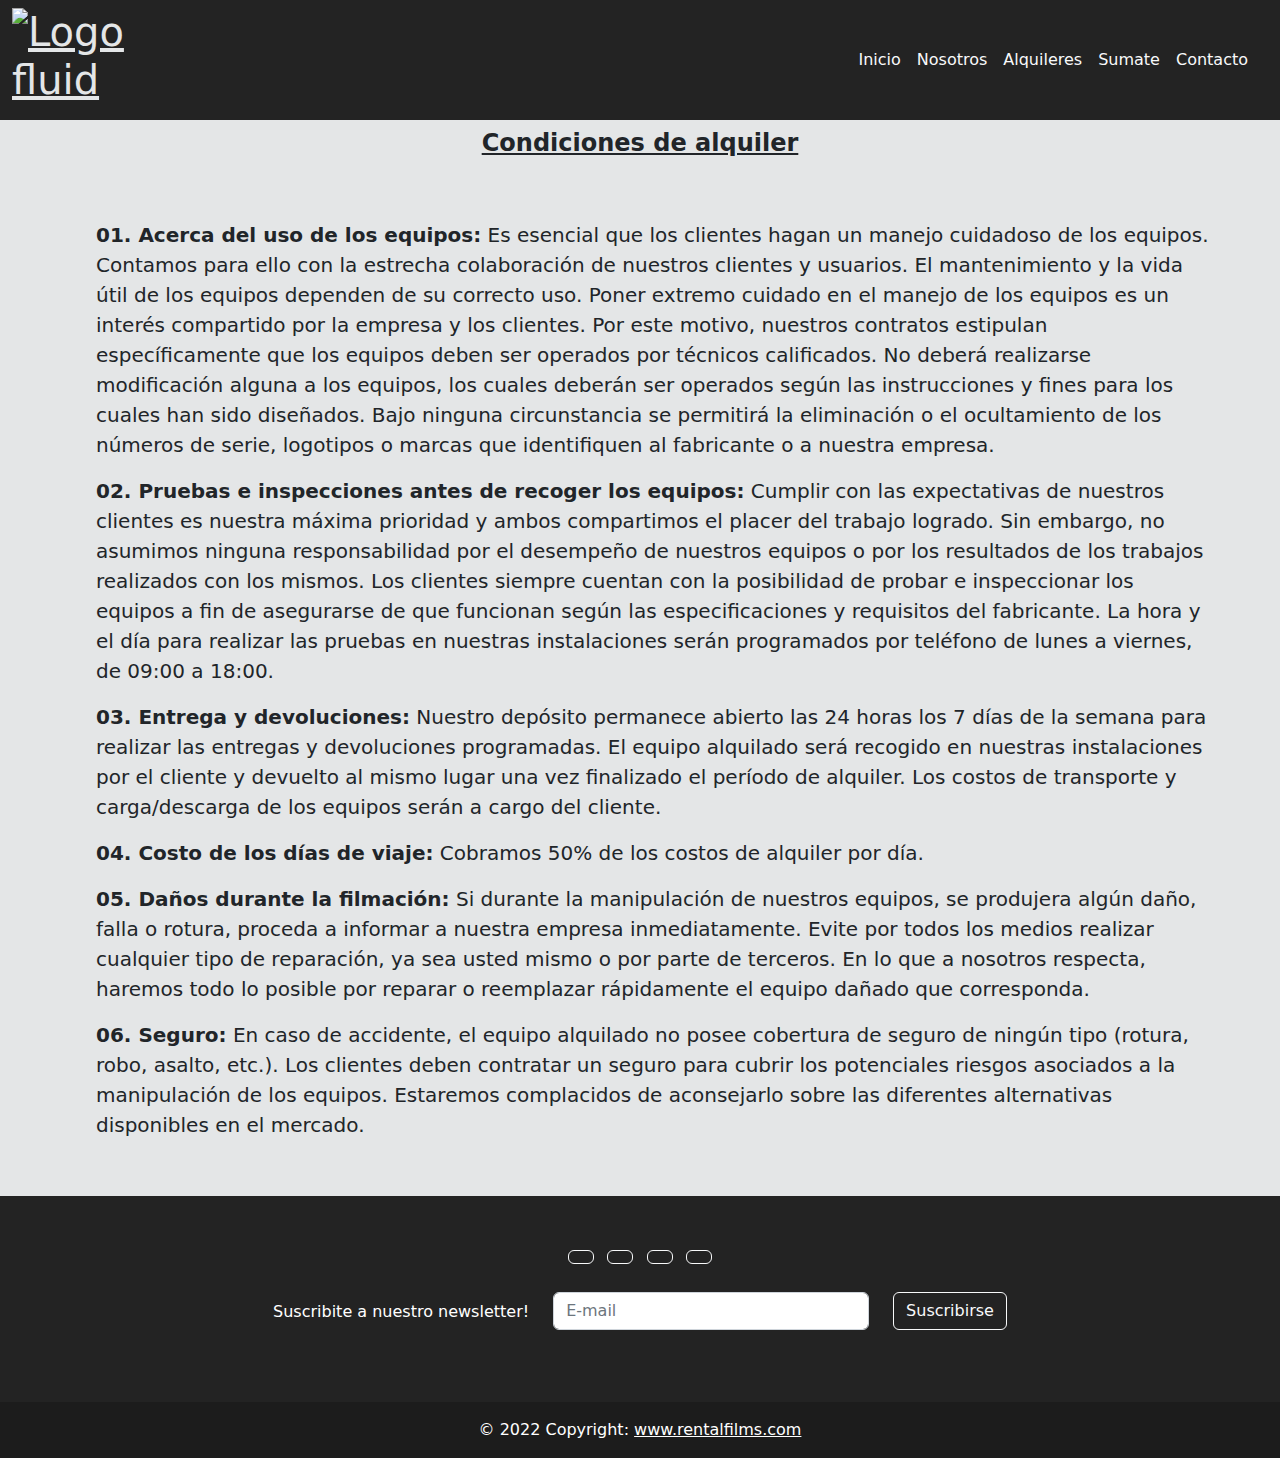
==== alquileres.html @ 5fe3457b "Update" ====
<!DOCTYPE html>
<html lang="en">
  <head>
    <meta charset="UTF-8" />
    <meta http-equiv="X-UA-Compatible" content="IE=edge" />
    <meta name="viewport" content="width=device-width, initial-scale=1.0" />
    <meta
      name="description"
      content="Rental de equipos de filmación en Buenos Aires"
    />
    <meta
      name="keywords"
      content="video, cine, cámaras, sony, arri, broadcast, alquiler, rental"
    />
    <title>Alquileres | Rental Films</title>
    <link rel="icon" type="image/jpg" href="./Images/favicon.png" />
    <link
      rel="stylesheet"
      href="https://use.fontawesome.com/releases/v5.8.1/css/all.css"
      integrity="sha384-50oBUHEmvpQ+1lW4y57PTFmhCaXp0ML5d60M1M7uH2+nqUivzIebhndOJK28anvf"
      crossorigin="anonymous"
    />

    <link rel="stylesheet" href="css/style.css" />
    <link rel="preconnect" href="https://fonts.googleapis.com" />
    <link rel="preconnect" href="https://fonts.gstatic.com" crossorigin />
    <link
      href="https://fonts.googleapis.com/css2?family=DM+Sans:ital,wght@0,400;0,500;0,700;1,400;1,500;1,700&display=swap"
      rel="stylesheet"
    />
  </head>
  <body class="bg-primary">
    <!-- Header -->
    <header class="main_header">
      <nav class="navbar navbar-expand-lg bg-dark navbar-dark">
        <div class="container-fluid">
          <div style="width: 150px">
            <a href="./index.html">
              <h1>
                <img
                  class="img-fluid w-100 m-auto hidden lg-up"
                  src="./Images/logo_rental_films_white.png"
                  alt="Logo fluid"
                />
              </h1>
            </a>
          </div>
          <button
            class="navbar-toggler"
            type="button"
            data-bs-toggle="collapse"
            data-bs-target="#navbarTogglerDemo03"
            aria-controls="navbarTogglerDemo03"
            aria-expanded="false"
            aria-label="Toggle navigation"
          >
            <span class="navbar-toggler-icon"></span>
          </button>

          <div
            class="container collapse navbar-collapse"
            id="navbarTogglerDemo03"
          >
            <ul class="navbar-nav ms-auto mb-2 mb-lg-0">
              <li class="nav-item">
                <a class="nav-link text-light" href="./index.html">Inicio</a>
              </li>
              <li class="nav-item">
                <a class="nav-link text-light" href="./nosotros.html"
                  >Nosotros</a
                >
              </li>
              <li class="nav-item">
                <a class="nav-link text-light" href="./alquileres.html"
                  >Alquileres</a
                >
              </li>
              <li class="nav-item">
                <a class="nav-link text-light" href="./sumate.html">Sumate</a>
              </li>
              <li class="nav-item">
                <a class="nav-link text-light" href="./contacto.html"
                  >Contacto</a
                >
              </li>
            </ul>
          </div>
        </div>
      </nav>
    </header>
    <!-- Fin Header -->
    <main>
      <div class="alquileres_condiciones">
        <h1><b> Condiciones de alquiler </b></h1>
      </div>
      <div class="alquileres_ol">
        <ol>
          <b> 01. Acerca del uso de los equipos:</b>
          Es esencial que los clientes hagan un manejo cuidadoso de los equipos.
          Contamos para ello con la estrecha colaboración de nuestros clientes y
          usuarios. El mantenimiento y la vida útil de los equipos dependen de
          su correcto uso. Poner extremo cuidado en el manejo de los equipos es
          un interés compartido por la empresa y los clientes. Por este motivo,
          nuestros contratos estipulan específicamente que los equipos deben ser
          operados por técnicos calificados. No deberá realizarse modificación
          alguna a los equipos, los cuales deberán ser operados según las
          instrucciones y fines para los cuales han sido diseñados. Bajo ninguna
          circunstancia se permitirá la eliminación o el ocultamiento de los
          números de serie, logotipos o marcas que identifiquen al fabricante o
          a nuestra empresa.
        </ol>
        <ol>
          <b> 02. Pruebas e inspecciones antes de recoger los equipos:</b>
          Cumplir con las expectativas de nuestros clientes es nuestra máxima
          prioridad y ambos compartimos el placer del trabajo logrado. Sin
          embargo, no asumimos ninguna responsabilidad por el desempeño de
          nuestros equipos o por los resultados de los trabajos realizados con
          los mismos. Los clientes siempre cuentan con la posibilidad de probar
          e inspeccionar los equipos a fin de asegurarse de que funcionan según
          las especificaciones y requisitos del fabricante. La hora y el día
          para realizar las pruebas en nuestras instalaciones serán programados
          por teléfono de lunes a viernes, de 09:00 a 18:00.
        </ol>
        <ol>
          <b> 03. Entrega y devoluciones:</b>
          Nuestro depósito permanece abierto las 24 horas los 7 días de la
          semana para realizar las entregas y devoluciones programadas. El
          equipo alquilado será recogido en nuestras instalaciones por el
          cliente y devuelto al mismo lugar una vez finalizado el período de
          alquiler. Los costos de transporte y carga/descarga de los equipos
          serán a cargo del cliente.
        </ol>
        <ol>
          <b> 04. Costo de los días de viaje:</b>
          Cobramos 50% de los costos de alquiler por día.
        </ol>
        <ol>
          <b> 05. Daños durante la filmación:</b>
          Si durante la manipulación de nuestros equipos, se produjera algún
          daño, falla o rotura, proceda a informar a nuestra empresa
          inmediatamente. Evite por todos los medios realizar cualquier tipo de
          reparación, ya sea usted mismo o por parte de terceros. En lo que a
          nosotros respecta, haremos todo lo posible por reparar o reemplazar
          rápidamente el equipo dañado que corresponda.
        </ol>
        <ol>
          <b> 06. Seguro:</b>
          En caso de accidente, el equipo alquilado no posee cobertura de seguro
          de ningún tipo (rotura, robo, asalto, etc.). Los clientes deben
          contratar un seguro para cubrir los potenciales riesgos asociados a la
          manipulación de los equipos. Estaremos complacidos de aconsejarlo
          sobre las diferentes alternativas disponibles en el mercado.
        </ol>
      </div>
    </main>
    <script
      src="https://cdn.jsdelivr.net/npm/bootstrap@5.2.1/dist/js/bootstrap.bundle.min.js"
      integrity="sha384-u1OknCvxWvY5kfmNBILK2hRnQC3Pr17a+RTT6rIHI7NnikvbZlHgTPOOmMi466C8"
      crossorigin="anonymous"
    ></script>
  </body>
  <!-- Footer -->
  <div>
    <footer class="bg-dark text-center text-white">
      <!-- Grid container -->
      <div class="container p-4 p-sm-4 p-md-4 p-xl-4">
        <!-- Section: Social media -->
        <section class="p-4 p-sm-4 p-md-4 p-xl-4">
          <!-- Instagram -->
          <a
            class="btn btn-outline-light btn-floating m-1"
            href="https://instagram.com"
            role="button"
            ><i class="fab fa-instagram"></i
          ></a>
          <!-- Twitter -->
          <a
            class="btn btn-outline-light btn-floating m-1"
            href="https://twitter.com"
            role="button"
            ><i class="fab fa-twitter"></i
          ></a>
          <!-- Facebook -->
          <a
            class="btn btn-outline-light btn-floating m-1"
            href="https://facebook.com"
            role="button"
            ><i class="fab fa-facebook-f"></i
          ></a>

          <!-- Mail -->
          <a
            class="btn btn-outline-light btn-floating m-1"
            href="https://gmail.com"
            role="button"
            ><i class="fas fa-at"></i
          ></a>
          <!-- Grid container -->
          <div class="container p-4 pb-0" class>
            <!-- Section: Form -->
            <section class="suscribe">
              <form action="">
                <!--Grid row-->
                <div class="row d-flex justify-content-center">
                  <!--Grid column-->
                  <div class="col-auto">
                    <p class="pt-2">Suscribite a nuestro newsletter!</p>
                  </div>
                  <!--Grid column-->
                  <div class="col-md-4 col-12">
                    <!-- Email input -->
                    <div class="form-outline form-white mb-4">
                      <input
                        type="email"
                        id="form5Example2"
                        class="form-control"
                        placeholder="E-mail"
                      />
                    </div>
                  </div>
                  <!--Grid column-->
                  <div class="col-auto">
                    <!-- Submit button -->
                    <button type="submit" class="btn btn-outline-light mb-4">
                      Suscribirse
                    </button>
                  </div>
                  <!--Grid column-->
                </div>
                <!--Grid row-->
              </form>
            </section>
            <!-- Section: Form -->
          </div>
        </section>

        <!-- Section: Social media -->
      </div>
      <!-- Grid container -->

      <!-- Copyright -->
      <div class="text-center p-3" style="background-color: rgba(0, 0, 0, 0.2)">
        © 2022 Copyright:
        <a class="text-white" href="https://google.com/">www.rentalfilms.com</a>
      </div>
      <!-- Copyright -->
    </footer>
  </div>
  <!-- Fin Footer -->
</html>
---- css/style.css ----
/* Font */
/* Colores */
/* Breakpoints */
/* Bucle Paddings */
.padding-1 {
  padding: 1rem; }

.padding-2 {
  padding: 2rem; }

.padding-3 {
  padding: 3rem; }

.padding-4 {
  padding: 4rem; }

.padding-5 {
  padding: 5rem; }

.padding-6 {
  padding: 6rem; }

.padding-7 {
  padding: 7rem; }

.padding-8 {
  padding: 8rem; }

.padding-9 {
  padding: 9rem; }

.padding-10 {
  padding: 10rem; }

/*!
   * Bootstrap  v5.2.1 (https://getbootstrap.com/)
   * Copyright 2011-2022 The Bootstrap Authors
   * Copyright 2011-2022 Twitter, Inc.
   * Licensed under MIT (https://github.com/twbs/bootstrap/blob/main/LICENSE)
   */
:root {
  --bs-blue: #0d6efd;
  --bs-indigo: #6610f2;
  --bs-purple: #6f42c1;
  --bs-pink: #d63384;
  --bs-red: #dc3545;
  --bs-orange: #fd7e14;
  --bs-yellow: #ffc107;
  --bs-green: #198754;
  --bs-teal: #20c997;
  --bs-cyan: #0dcaf0;
  --bs-black: #000;
  --bs-white: #fff;
  --bs-gray: #6c757d;
  --bs-gray-dark: #343a40;
  --bs-gray-100: #f8f9fa;
  --bs-gray-200: #e9ecef;
  --bs-gray-300: #dee2e6;
  --bs-gray-400: #ced4da;
  --bs-gray-500: #adb5bd;
  --bs-gray-600: #6c757d;
  --bs-gray-700: #495057;
  --bs-gray-800: #343a40;
  --bs-gray-900: #212529;
  --bs-primary: #e4e6e7;
  --bs-secondary: #6c757d;
  --bs-success: #198754;
  --bs-info: #0dcaf0;
  --bs-warning: #ffc107;
  --bs-danger: #dc3545;
  --bs-light: #f8f9fa;
  --bs-dark: #232323;
  --bs-primary-rgb: 228, 230, 231;
  --bs-secondary-rgb: 108, 117, 125;
  --bs-success-rgb: 25, 135, 84;
  --bs-info-rgb: 13, 202, 240;
  --bs-warning-rgb: 255, 193, 7;
  --bs-danger-rgb: 220, 53, 69;
  --bs-light-rgb: 248, 249, 250;
  --bs-dark-rgb: 35, 35, 35;
  --bs-white-rgb: 255, 255, 255;
  --bs-black-rgb: 0, 0, 0;
  --bs-body-color-rgb: 33, 37, 41;
  --bs-body-bg-rgb: 255, 255, 255;
  --bs-font-sans-serif: system-ui, -apple-system, "Segoe UI", Roboto, "Helvetica Neue", "Noto Sans", "Liberation Sans", Arial, sans-serif, "Apple Color Emoji", "Segoe UI Emoji", "Segoe UI Symbol", "Noto Color Emoji";
  --bs-font-monospace: SFMono-Regular, Menlo, Monaco, Consolas, "Liberation Mono", "Courier New", monospace;
  --bs-gradient: linear-gradient(180deg, rgba(255, 255, 255, 0.15), rgba(255, 255, 255, 0));
  --bs-body-font-family: var(--bs-font-sans-serif);
  --bs-body-font-size: 1rem;
  --bs-body-font-weight: 400;
  --bs-body-line-height: 1.5;
  --bs-body-color: #212529;
  --bs-body-bg: #fff;
  --bs-border-width: 1px;
  --bs-border-style: solid;
  --bs-border-color: #dee2e6;
  --bs-border-color-translucent: rgba(0, 0, 0, 0.175);
  --bs-border-radius: 0.375rem;
  --bs-border-radius-sm: 0.25rem;
  --bs-border-radius-lg: 0.5rem;
  --bs-border-radius-xl: 1rem;
  --bs-border-radius-2xl: 2rem;
  --bs-border-radius-pill: 50rem;
  --bs-link-color: #e4e6e7;
  --bs-link-hover-color: #b6b8b9;
  --bs-code-color: #d63384;
  --bs-highlight-bg: #fff3cd; }

*,
*::before,
*::after {
  box-sizing: border-box; }

@media (prefers-reduced-motion: no-preference) {
  :root {
    scroll-behavior: smooth; } }

body, .imagenportada, .main_maspedidos_cam {
  margin: 0;
  font-family: var(--bs-body-font-family);
  font-size: var(--bs-body-font-size);
  font-weight: var(--bs-body-font-weight);
  line-height: var(--bs-body-line-height);
  color: var(--bs-body-color);
  text-align: var(--bs-body-text-align);
  background-color: var(--bs-body-bg);
  -webkit-text-size-adjust: 100%;
  -webkit-tap-highlight-color: rgba(0, 0, 0, 0); }

hr {
  margin: 1rem 0;
  color: inherit;
  border: 0;
  border-top: 1px solid;
  opacity: 0.25; }

h1, .h1, h2, .h2, h3, .h3, h4, .h4, h5, .h5, h6, .h6 {
  margin-top: 0;
  margin-bottom: 0.5rem;
  font-weight: 500;
  line-height: 1.2; }

h1, .h1 {
  font-size: calc(1.375rem + 1.5vw); }
  @media (min-width: 1200px) {
    h1, .h1 {
      font-size: 2.5rem; } }

h2, .h2 {
  font-size: calc(1.325rem + 0.9vw); }
  @media (min-width: 1200px) {
    h2, .h2 {
      font-size: 2rem; } }

h3, .h3 {
  font-size: calc(1.3rem + 0.6vw); }
  @media (min-width: 1200px) {
    h3, .h3 {
      font-size: 1.75rem; } }

h4, .h4 {
  font-size: calc(1.275rem + 0.3vw); }
  @media (min-width: 1200px) {
    h4, .h4 {
      font-size: 1.5rem; } }

h5, .h5 {
  font-size: 1.25rem; }

h6, .h6 {
  font-size: 1rem; }

p {
  margin-top: 0;
  margin-bottom: 1rem; }

abbr[title] {
  text-decoration: underline dotted;
  cursor: help;
  text-decoration-skip-ink: none; }

address {
  margin-bottom: 1rem;
  font-style: normal;
  line-height: inherit; }

ol,
ul {
  padding-left: 2rem; }

ol,
ul,
dl {
  margin-top: 0;
  margin-bottom: 1rem; }

ol ol,
ul ul,
ol ul,
ul ol {
  margin-bottom: 0; }

dt {
  font-weight: 700; }

dd {
  margin-bottom: .5rem;
  margin-left: 0; }

blockquote {
  margin: 0 0 1rem; }

b,
strong {
  font-weight: bolder; }

small, .small {
  font-size: 0.875em; }

mark, .mark {
  padding: 0.1875em;
  background-color: var(--bs-highlight-bg); }

sub,
sup {
  position: relative;
  font-size: 0.75em;
  line-height: 0;
  vertical-align: baseline; }

sub {
  bottom: -.25em; }

sup {
  top: -.5em; }

a {
  color: var(--bs-link-color);
  text-decoration: underline; }
  a:hover {
    color: var(--bs-link-hover-color); }

a:not([href]):not([class]), a:not([href]):not([class]):hover {
  color: inherit;
  text-decoration: none; }

pre,
code,
kbd,
samp {
  font-family: var(--bs-font-monospace);
  font-size: 1em; }

pre {
  display: block;
  margin-top: 0;
  margin-bottom: 1rem;
  overflow: auto;
  font-size: 0.875em; }
  pre code {
    font-size: inherit;
    color: inherit;
    word-break: normal; }

code {
  font-size: 0.875em;
  color: var(--bs-code-color);
  word-wrap: break-word; }
  a > code {
    color: inherit; }

kbd {
  padding: 0.1875rem 0.375rem;
  font-size: 0.875em;
  color: var(--bs-body-bg);
  background-color: var(--bs-body-color);
  border-radius: 0.25rem; }
  kbd kbd {
    padding: 0;
    font-size: 1em; }

figure {
  margin: 0 0 1rem; }

img,
svg {
  vertical-align: middle; }

table {
  caption-side: bottom;
  border-collapse: collapse; }

caption {
  padding-top: 0.5rem;
  padding-bottom: 0.5rem;
  color: #6c757d;
  text-align: left; }

th {
  text-align: inherit;
  text-align: -webkit-match-parent; }

thead,
tbody,
tfoot,
tr,
td,
th {
  border-color: inherit;
  border-style: solid;
  border-width: 0; }

label {
  display: inline-block; }

button {
  border-radius: 0; }

button:focus:not(:focus-visible) {
  outline: 0; }

input,
button,
select,
optgroup,
textarea {
  margin: 0;
  font-family: inherit;
  font-size: inherit;
  line-height: inherit; }

button,
select {
  text-transform: none; }

[role="button"] {
  cursor: pointer; }

select {
  word-wrap: normal; }
  select:disabled {
    opacity: 1; }

[list]:not([type="date"]):not([type="datetime-local"]):not([type="month"]):not([type="week"]):not([type="time"])::-webkit-calendar-picker-indicator {
  display: none !important; }

button,
[type="button"],
[type="reset"],
[type="submit"] {
  -webkit-appearance: button; }
  button:not(:disabled),
  [type="button"]:not(:disabled),
  [type="reset"]:not(:disabled),
  [type="submit"]:not(:disabled) {
    cursor: pointer; }

::-moz-focus-inner {
  padding: 0;
  border-style: none; }

textarea {
  resize: vertical; }

fieldset {
  min-width: 0;
  padding: 0;
  margin: 0;
  border: 0; }

legend {
  float: left;
  width: 100%;
  padding: 0;
  margin-bottom: 0.5rem;
  font-size: calc(1.275rem + 0.3vw);
  line-height: inherit; }
  @media (min-width: 1200px) {
    legend {
      font-size: 1.5rem; } }
  legend + * {
    clear: left; }

::-webkit-datetime-edit-fields-wrapper,
::-webkit-datetime-edit-text,
::-webkit-datetime-edit-minute,
::-webkit-datetime-edit-hour-field,
::-webkit-datetime-edit-day-field,
::-webkit-datetime-edit-month-field,
::-webkit-datetime-edit-year-field {
  padding: 0; }

::-webkit-inner-spin-button {
  height: auto; }

[type="search"] {
  outline-offset: -2px;
  -webkit-appearance: textfield; }

/* rtl:raw:
[type="tel"],
[type="url"],
[type="email"],
[type="number"] {
  direction: ltr;
}
*/
::-webkit-search-decoration {
  -webkit-appearance: none; }

::-webkit-color-swatch-wrapper {
  padding: 0; }

::file-selector-button {
  font: inherit;
  -webkit-appearance: button; }

output {
  display: inline-block; }

iframe {
  border: 0; }

summary {
  display: list-item;
  cursor: pointer; }

progress {
  vertical-align: baseline; }

[hidden] {
  display: none !important; }

.lead {
  font-size: 1.25rem;
  font-weight: 300; }

.display-1 {
  font-size: calc(1.625rem + 4.5vw);
  font-weight: 300;
  line-height: 1.2; }
  @media (min-width: 1200px) {
    .display-1 {
      font-size: 5rem; } }

.display-2 {
  font-size: calc(1.575rem + 3.9vw);
  font-weight: 300;
  line-height: 1.2; }
  @media (min-width: 1200px) {
    .display-2 {
      font-size: 4.5rem; } }

.display-3 {
  font-size: calc(1.525rem + 3.3vw);
  font-weight: 300;
  line-height: 1.2; }
  @media (min-width: 1200px) {
    .display-3 {
      font-size: 4rem; } }

.display-4 {
  font-size: calc(1.475rem + 2.7vw);
  font-weight: 300;
  line-height: 1.2; }
  @media (min-width: 1200px) {
    .display-4 {
      font-size: 3.5rem; } }

.display-5 {
  font-size: calc(1.425rem + 2.1vw);
  font-weight: 300;
  line-height: 1.2; }
  @media (min-width: 1200px) {
    .display-5 {
      font-size: 3rem; } }

.display-6 {
  font-size: calc(1.375rem + 1.5vw);
  font-weight: 300;
  line-height: 1.2; }
  @media (min-width: 1200px) {
    .display-6 {
      font-size: 2.5rem; } }

.list-unstyled {
  padding-left: 0;
  list-style: none; }

.list-inline {
  padding-left: 0;
  list-style: none; }

.list-inline-item {
  display: inline-block; }
  .list-inline-item:not(:last-child) {
    margin-right: 0.5rem; }

.initialism {
  font-size: 0.875em;
  text-transform: uppercase; }

.blockquote {
  margin-bottom: 1rem;
  font-size: 1.25rem; }
  .blockquote > :last-child {
    margin-bottom: 0; }

.blockquote-footer {
  margin-top: -1rem;
  margin-bottom: 1rem;
  font-size: 0.875em;
  color: #6c757d; }
  .blockquote-footer::before {
    content: "\2014\00A0"; }

.img-fluid {
  max-width: 100%;
  height: auto; }

.img-thumbnail {
  padding: 0.25rem;
  background-color: #fff;
  border: 1px solid var(--bs-border-color);
  border-radius: 0.375rem;
  max-width: 100%;
  height: auto; }

.figure {
  display: inline-block; }

.figure-img {
  margin-bottom: 0.5rem;
  line-height: 1; }

.figure-caption {
  font-size: 0.875em;
  color: #6c757d; }

.container,
.container-fluid,
.container-sm,
.container-md,
.container-lg,
.container-xl,
.container-xxl {
  --bs-gutter-x: 1.5rem;
  --bs-gutter-y: 0;
  width: 100%;
  padding-right: calc(var(--bs-gutter-x) * .5);
  padding-left: calc(var(--bs-gutter-x) * .5);
  margin-right: auto;
  margin-left: auto; }

@media (min-width: 576px) {
  .container, .container-sm {
    max-width: 540px; } }

@media (min-width: 768px) {
  .container, .container-sm, .container-md {
    max-width: 720px; } }

@media (min-width: 992px) {
  .container, .container-sm, .container-md, .container-lg {
    max-width: 960px; } }

@media (min-width: 1200px) {
  .container, .container-sm, .container-md, .container-lg, .container-xl {
    max-width: 1140px; } }

@media (min-width: 1400px) {
  .container, .container-sm, .container-md, .container-lg, .container-xl, .container-xxl {
    max-width: 1320px; } }

.row {
  --bs-gutter-x: 1.5rem;
  --bs-gutter-y: 0;
  display: flex;
  flex-wrap: wrap;
  margin-top: calc(-1 * var(--bs-gutter-y));
  margin-right: calc(-.5 * var(--bs-gutter-x));
  margin-left: calc(-.5 * var(--bs-gutter-x)); }
  .row > * {
    flex-shrink: 0;
    width: 100%;
    max-width: 100%;
    padding-right: calc(var(--bs-gutter-x) * .5);
    padding-left: calc(var(--bs-gutter-x) * .5);
    margin-top: var(--bs-gutter-y); }

.col {
  flex: 1 0 0%; }

.row-cols-auto > * {
  flex: 0 0 auto;
  width: auto; }

.row-cols-1 > * {
  flex: 0 0 auto;
  width: 100%; }

.row-cols-2 > * {
  flex: 0 0 auto;
  width: 50%; }

.row-cols-3 > * {
  flex: 0 0 auto;
  width: 33.33333%; }

.row-cols-4 > * {
  flex: 0 0 auto;
  width: 25%; }

.row-cols-5 > * {
  flex: 0 0 auto;
  width: 20%; }

.row-cols-6 > * {
  flex: 0 0 auto;
  width: 16.66667%; }

.col-auto {
  flex: 0 0 auto;
  width: auto; }

.col-1 {
  flex: 0 0 auto;
  width: 8.33333%; }

.col-2 {
  flex: 0 0 auto;
  width: 16.66667%; }

.col-3 {
  flex: 0 0 auto;
  width: 25%; }

.col-4 {
  flex: 0 0 auto;
  width: 33.33333%; }

.col-5 {
  flex: 0 0 auto;
  width: 41.66667%; }

.col-6 {
  flex: 0 0 auto;
  width: 50%; }

.col-7 {
  flex: 0 0 auto;
  width: 58.33333%; }

.col-8 {
  flex: 0 0 auto;
  width: 66.66667%; }

.col-9 {
  flex: 0 0 auto;
  width: 75%; }

.col-10 {
  flex: 0 0 auto;
  width: 83.33333%; }

.col-11 {
  flex: 0 0 auto;
  width: 91.66667%; }

.col-12 {
  flex: 0 0 auto;
  width: 100%; }

.offset-1 {
  margin-left: 8.33333%; }

.offset-2 {
  margin-left: 16.66667%; }

.offset-3 {
  margin-left: 25%; }

.offset-4 {
  margin-left: 33.33333%; }

.offset-5 {
  margin-left: 41.66667%; }

.offset-6 {
  margin-left: 50%; }

.offset-7 {
  margin-left: 58.33333%; }

.offset-8 {
  margin-left: 66.66667%; }

.offset-9 {
  margin-left: 75%; }

.offset-10 {
  margin-left: 83.33333%; }

.offset-11 {
  margin-left: 91.66667%; }

.g-0,
.gx-0 {
  --bs-gutter-x: 0; }

.g-0,
.gy-0 {
  --bs-gutter-y: 0; }

.g-1,
.gx-1 {
  --bs-gutter-x: 0.25rem; }

.g-1,
.gy-1 {
  --bs-gutter-y: 0.25rem; }

.g-2,
.gx-2 {
  --bs-gutter-x: 0.5rem; }

.g-2,
.gy-2 {
  --bs-gutter-y: 0.5rem; }

.g-3,
.gx-3 {
  --bs-gutter-x: 1rem; }

.g-3,
.gy-3 {
  --bs-gutter-y: 1rem; }

.g-4,
.gx-4 {
  --bs-gutter-x: 1.5rem; }

.g-4,
.gy-4 {
  --bs-gutter-y: 1.5rem; }

.g-5,
.gx-5 {
  --bs-gutter-x: 3rem; }

.g-5,
.gy-5 {
  --bs-gutter-y: 3rem; }

@media (min-width: 576px) {
  .col-sm {
    flex: 1 0 0%; }
  .row-cols-sm-auto > * {
    flex: 0 0 auto;
    width: auto; }
  .row-cols-sm-1 > * {
    flex: 0 0 auto;
    width: 100%; }
  .row-cols-sm-2 > * {
    flex: 0 0 auto;
    width: 50%; }
  .row-cols-sm-3 > * {
    flex: 0 0 auto;
    width: 33.33333%; }
  .row-cols-sm-4 > * {
    flex: 0 0 auto;
    width: 25%; }
  .row-cols-sm-5 > * {
    flex: 0 0 auto;
    width: 20%; }
  .row-cols-sm-6 > * {
    flex: 0 0 auto;
    width: 16.66667%; }
  .col-sm-auto {
    flex: 0 0 auto;
    width: auto; }
  .col-sm-1 {
    flex: 0 0 auto;
    width: 8.33333%; }
  .col-sm-2 {
    flex: 0 0 auto;
    width: 16.66667%; }
  .col-sm-3 {
    flex: 0 0 auto;
    width: 25%; }
  .col-sm-4 {
    flex: 0 0 auto;
    width: 33.33333%; }
  .col-sm-5 {
    flex: 0 0 auto;
    width: 41.66667%; }
  .col-sm-6 {
    flex: 0 0 auto;
    width: 50%; }
  .col-sm-7 {
    flex: 0 0 auto;
    width: 58.33333%; }
  .col-sm-8 {
    flex: 0 0 auto;
    width: 66.66667%; }
  .col-sm-9 {
    flex: 0 0 auto;
    width: 75%; }
  .col-sm-10 {
    flex: 0 0 auto;
    width: 83.33333%; }
  .col-sm-11 {
    flex: 0 0 auto;
    width: 91.66667%; }
  .col-sm-12 {
    flex: 0 0 auto;
    width: 100%; }
  .offset-sm-0 {
    margin-left: 0; }
  .offset-sm-1 {
    margin-left: 8.33333%; }
  .offset-sm-2 {
    margin-left: 16.66667%; }
  .offset-sm-3 {
    margin-left: 25%; }
  .offset-sm-4 {
    margin-left: 33.33333%; }
  .offset-sm-5 {
    margin-left: 41.66667%; }
  .offset-sm-6 {
    margin-left: 50%; }
  .offset-sm-7 {
    margin-left: 58.33333%; }
  .offset-sm-8 {
    margin-left: 66.66667%; }
  .offset-sm-9 {
    margin-left: 75%; }
  .offset-sm-10 {
    margin-left: 83.33333%; }
  .offset-sm-11 {
    margin-left: 91.66667%; }
  .g-sm-0,
  .gx-sm-0 {
    --bs-gutter-x: 0; }
  .g-sm-0,
  .gy-sm-0 {
    --bs-gutter-y: 0; }
  .g-sm-1,
  .gx-sm-1 {
    --bs-gutter-x: 0.25rem; }
  .g-sm-1,
  .gy-sm-1 {
    --bs-gutter-y: 0.25rem; }
  .g-sm-2,
  .gx-sm-2 {
    --bs-gutter-x: 0.5rem; }
  .g-sm-2,
  .gy-sm-2 {
    --bs-gutter-y: 0.5rem; }
  .g-sm-3,
  .gx-sm-3 {
    --bs-gutter-x: 1rem; }
  .g-sm-3,
  .gy-sm-3 {
    --bs-gutter-y: 1rem; }
  .g-sm-4,
  .gx-sm-4 {
    --bs-gutter-x: 1.5rem; }
  .g-sm-4,
  .gy-sm-4 {
    --bs-gutter-y: 1.5rem; }
  .g-sm-5,
  .gx-sm-5 {
    --bs-gutter-x: 3rem; }
  .g-sm-5,
  .gy-sm-5 {
    --bs-gutter-y: 3rem; } }

@media (min-width: 768px) {
  .col-md {
    flex: 1 0 0%; }
  .row-cols-md-auto > * {
    flex: 0 0 auto;
    width: auto; }
  .row-cols-md-1 > * {
    flex: 0 0 auto;
    width: 100%; }
  .row-cols-md-2 > * {
    flex: 0 0 auto;
    width: 50%; }
  .row-cols-md-3 > * {
    flex: 0 0 auto;
    width: 33.33333%; }
  .row-cols-md-4 > * {
    flex: 0 0 auto;
    width: 25%; }
  .row-cols-md-5 > * {
    flex: 0 0 auto;
    width: 20%; }
  .row-cols-md-6 > * {
    flex: 0 0 auto;
    width: 16.66667%; }
  .col-md-auto {
    flex: 0 0 auto;
    width: auto; }
  .col-md-1 {
    flex: 0 0 auto;
    width: 8.33333%; }
  .col-md-2 {
    flex: 0 0 auto;
    width: 16.66667%; }
  .col-md-3 {
    flex: 0 0 auto;
    width: 25%; }
  .col-md-4 {
    flex: 0 0 auto;
    width: 33.33333%; }
  .col-md-5 {
    flex: 0 0 auto;
    width: 41.66667%; }
  .col-md-6 {
    flex: 0 0 auto;
    width: 50%; }
  .col-md-7 {
    flex: 0 0 auto;
    width: 58.33333%; }
  .col-md-8 {
    flex: 0 0 auto;
    width: 66.66667%; }
  .col-md-9 {
    flex: 0 0 auto;
    width: 75%; }
  .col-md-10 {
    flex: 0 0 auto;
    width: 83.33333%; }
  .col-md-11 {
    flex: 0 0 auto;
    width: 91.66667%; }
  .col-md-12 {
    flex: 0 0 auto;
    width: 100%; }
  .offset-md-0 {
    margin-left: 0; }
  .offset-md-1 {
    margin-left: 8.33333%; }
  .offset-md-2 {
    margin-left: 16.66667%; }
  .offset-md-3 {
    margin-left: 25%; }
  .offset-md-4 {
    margin-left: 33.33333%; }
  .offset-md-5 {
    margin-left: 41.66667%; }
  .offset-md-6 {
    margin-left: 50%; }
  .offset-md-7 {
    margin-left: 58.33333%; }
  .offset-md-8 {
    margin-left: 66.66667%; }
  .offset-md-9 {
    margin-left: 75%; }
  .offset-md-10 {
    margin-left: 83.33333%; }
  .offset-md-11 {
    margin-left: 91.66667%; }
  .g-md-0,
  .gx-md-0 {
    --bs-gutter-x: 0; }
  .g-md-0,
  .gy-md-0 {
    --bs-gutter-y: 0; }
  .g-md-1,
  .gx-md-1 {
    --bs-gutter-x: 0.25rem; }
  .g-md-1,
  .gy-md-1 {
    --bs-gutter-y: 0.25rem; }
  .g-md-2,
  .gx-md-2 {
    --bs-gutter-x: 0.5rem; }
  .g-md-2,
  .gy-md-2 {
    --bs-gutter-y: 0.5rem; }
  .g-md-3,
  .gx-md-3 {
    --bs-gutter-x: 1rem; }
  .g-md-3,
  .gy-md-3 {
    --bs-gutter-y: 1rem; }
  .g-md-4,
  .gx-md-4 {
    --bs-gutter-x: 1.5rem; }
  .g-md-4,
  .gy-md-4 {
    --bs-gutter-y: 1.5rem; }
  .g-md-5,
  .gx-md-5 {
    --bs-gutter-x: 3rem; }
  .g-md-5,
  .gy-md-5 {
    --bs-gutter-y: 3rem; } }

@media (min-width: 992px) {
  .col-lg {
    flex: 1 0 0%; }
  .row-cols-lg-auto > * {
    flex: 0 0 auto;
    width: auto; }
  .row-cols-lg-1 > * {
    flex: 0 0 auto;
    width: 100%; }
  .row-cols-lg-2 > * {
    flex: 0 0 auto;
    width: 50%; }
  .row-cols-lg-3 > * {
    flex: 0 0 auto;
    width: 33.33333%; }
  .row-cols-lg-4 > * {
    flex: 0 0 auto;
    width: 25%; }
  .row-cols-lg-5 > * {
    flex: 0 0 auto;
    width: 20%; }
  .row-cols-lg-6 > * {
    flex: 0 0 auto;
    width: 16.66667%; }
  .col-lg-auto {
    flex: 0 0 auto;
    width: auto; }
  .col-lg-1 {
    flex: 0 0 auto;
    width: 8.33333%; }
  .col-lg-2 {
    flex: 0 0 auto;
    width: 16.66667%; }
  .col-lg-3 {
    flex: 0 0 auto;
    width: 25%; }
  .col-lg-4 {
    flex: 0 0 auto;
    width: 33.33333%; }
  .col-lg-5 {
    flex: 0 0 auto;
    width: 41.66667%; }
  .col-lg-6 {
    flex: 0 0 auto;
    width: 50%; }
  .col-lg-7 {
    flex: 0 0 auto;
    width: 58.33333%; }
  .col-lg-8 {
    flex: 0 0 auto;
    width: 66.66667%; }
  .col-lg-9 {
    flex: 0 0 auto;
    width: 75%; }
  .col-lg-10 {
    flex: 0 0 auto;
    width: 83.33333%; }
  .col-lg-11 {
    flex: 0 0 auto;
    width: 91.66667%; }
  .col-lg-12 {
    flex: 0 0 auto;
    width: 100%; }
  .offset-lg-0 {
    margin-left: 0; }
  .offset-lg-1 {
    margin-left: 8.33333%; }
  .offset-lg-2 {
    margin-left: 16.66667%; }
  .offset-lg-3 {
    margin-left: 25%; }
  .offset-lg-4 {
    margin-left: 33.33333%; }
  .offset-lg-5 {
    margin-left: 41.66667%; }
  .offset-lg-6 {
    margin-left: 50%; }
  .offset-lg-7 {
    margin-left: 58.33333%; }
  .offset-lg-8 {
    margin-left: 66.66667%; }
  .offset-lg-9 {
    margin-left: 75%; }
  .offset-lg-10 {
    margin-left: 83.33333%; }
  .offset-lg-11 {
    margin-left: 91.66667%; }
  .g-lg-0,
  .gx-lg-0 {
    --bs-gutter-x: 0; }
  .g-lg-0,
  .gy-lg-0 {
    --bs-gutter-y: 0; }
  .g-lg-1,
  .gx-lg-1 {
    --bs-gutter-x: 0.25rem; }
  .g-lg-1,
  .gy-lg-1 {
    --bs-gutter-y: 0.25rem; }
  .g-lg-2,
  .gx-lg-2 {
    --bs-gutter-x: 0.5rem; }
  .g-lg-2,
  .gy-lg-2 {
    --bs-gutter-y: 0.5rem; }
  .g-lg-3,
  .gx-lg-3 {
    --bs-gutter-x: 1rem; }
  .g-lg-3,
  .gy-lg-3 {
    --bs-gutter-y: 1rem; }
  .g-lg-4,
  .gx-lg-4 {
    --bs-gutter-x: 1.5rem; }
  .g-lg-4,
  .gy-lg-4 {
    --bs-gutter-y: 1.5rem; }
  .g-lg-5,
  .gx-lg-5 {
    --bs-gutter-x: 3rem; }
  .g-lg-5,
  .gy-lg-5 {
    --bs-gutter-y: 3rem; } }

@media (min-width: 1200px) {
  .col-xl {
    flex: 1 0 0%; }
  .row-cols-xl-auto > * {
    flex: 0 0 auto;
    width: auto; }
  .row-cols-xl-1 > * {
    flex: 0 0 auto;
    width: 100%; }
  .row-cols-xl-2 > * {
    flex: 0 0 auto;
    width: 50%; }
  .row-cols-xl-3 > * {
    flex: 0 0 auto;
    width: 33.33333%; }
  .row-cols-xl-4 > * {
    flex: 0 0 auto;
    width: 25%; }
  .row-cols-xl-5 > * {
    flex: 0 0 auto;
    width: 20%; }
  .row-cols-xl-6 > * {
    flex: 0 0 auto;
    width: 16.66667%; }
  .col-xl-auto {
    flex: 0 0 auto;
    width: auto; }
  .col-xl-1 {
    flex: 0 0 auto;
    width: 8.33333%; }
  .col-xl-2 {
    flex: 0 0 auto;
    width: 16.66667%; }
  .col-xl-3 {
    flex: 0 0 auto;
    width: 25%; }
  .col-xl-4 {
    flex: 0 0 auto;
    width: 33.33333%; }
  .col-xl-5 {
    flex: 0 0 auto;
    width: 41.66667%; }
  .col-xl-6 {
    flex: 0 0 auto;
    width: 50%; }
  .col-xl-7 {
    flex: 0 0 auto;
    width: 58.33333%; }
  .col-xl-8 {
    flex: 0 0 auto;
    width: 66.66667%; }
  .col-xl-9 {
    flex: 0 0 auto;
    width: 75%; }
  .col-xl-10 {
    flex: 0 0 auto;
    width: 83.33333%; }
  .col-xl-11 {
    flex: 0 0 auto;
    width: 91.66667%; }
  .col-xl-12 {
    flex: 0 0 auto;
    width: 100%; }
  .offset-xl-0 {
    margin-left: 0; }
  .offset-xl-1 {
    margin-left: 8.33333%; }
  .offset-xl-2 {
    margin-left: 16.66667%; }
  .offset-xl-3 {
    margin-left: 25%; }
  .offset-xl-4 {
    margin-left: 33.33333%; }
  .offset-xl-5 {
    margin-left: 41.66667%; }
  .offset-xl-6 {
    margin-left: 50%; }
  .offset-xl-7 {
    margin-left: 58.33333%; }
  .offset-xl-8 {
    margin-left: 66.66667%; }
  .offset-xl-9 {
    margin-left: 75%; }
  .offset-xl-10 {
    margin-left: 83.33333%; }
  .offset-xl-11 {
    margin-left: 91.66667%; }
  .g-xl-0,
  .gx-xl-0 {
    --bs-gutter-x: 0; }
  .g-xl-0,
  .gy-xl-0 {
    --bs-gutter-y: 0; }
  .g-xl-1,
  .gx-xl-1 {
    --bs-gutter-x: 0.25rem; }
  .g-xl-1,
  .gy-xl-1 {
    --bs-gutter-y: 0.25rem; }
  .g-xl-2,
  .gx-xl-2 {
    --bs-gutter-x: 0.5rem; }
  .g-xl-2,
  .gy-xl-2 {
    --bs-gutter-y: 0.5rem; }
  .g-xl-3,
  .gx-xl-3 {
    --bs-gutter-x: 1rem; }
  .g-xl-3,
  .gy-xl-3 {
    --bs-gutter-y: 1rem; }
  .g-xl-4,
  .gx-xl-4 {
    --bs-gutter-x: 1.5rem; }
  .g-xl-4,
  .gy-xl-4 {
    --bs-gutter-y: 1.5rem; }
  .g-xl-5,
  .gx-xl-5 {
    --bs-gutter-x: 3rem; }
  .g-xl-5,
  .gy-xl-5 {
    --bs-gutter-y: 3rem; } }

@media (min-width: 1400px) {
  .col-xxl {
    flex: 1 0 0%; }
  .row-cols-xxl-auto > * {
    flex: 0 0 auto;
    width: auto; }
  .row-cols-xxl-1 > * {
    flex: 0 0 auto;
    width: 100%; }
  .row-cols-xxl-2 > * {
    flex: 0 0 auto;
    width: 50%; }
  .row-cols-xxl-3 > * {
    flex: 0 0 auto;
    width: 33.33333%; }
  .row-cols-xxl-4 > * {
    flex: 0 0 auto;
    width: 25%; }
  .row-cols-xxl-5 > * {
    flex: 0 0 auto;
    width: 20%; }
  .row-cols-xxl-6 > * {
    flex: 0 0 auto;
    width: 16.66667%; }
  .col-xxl-auto {
    flex: 0 0 auto;
    width: auto; }
  .col-xxl-1 {
    flex: 0 0 auto;
    width: 8.33333%; }
  .col-xxl-2 {
    flex: 0 0 auto;
    width: 16.66667%; }
  .col-xxl-3 {
    flex: 0 0 auto;
    width: 25%; }
  .col-xxl-4 {
    flex: 0 0 auto;
    width: 33.33333%; }
  .col-xxl-5 {
    flex: 0 0 auto;
    width: 41.66667%; }
  .col-xxl-6 {
    flex: 0 0 auto;
    width: 50%; }
  .col-xxl-7 {
    flex: 0 0 auto;
    width: 58.33333%; }
  .col-xxl-8 {
    flex: 0 0 auto;
    width: 66.66667%; }
  .col-xxl-9 {
    flex: 0 0 auto;
    width: 75%; }
  .col-xxl-10 {
    flex: 0 0 auto;
    width: 83.33333%; }
  .col-xxl-11 {
    flex: 0 0 auto;
    width: 91.66667%; }
  .col-xxl-12 {
    flex: 0 0 auto;
    width: 100%; }
  .offset-xxl-0 {
    margin-left: 0; }
  .offset-xxl-1 {
    margin-left: 8.33333%; }
  .offset-xxl-2 {
    margin-left: 16.66667%; }
  .offset-xxl-3 {
    margin-left: 25%; }
  .offset-xxl-4 {
    margin-left: 33.33333%; }
  .offset-xxl-5 {
    margin-left: 41.66667%; }
  .offset-xxl-6 {
    margin-left: 50%; }
  .offset-xxl-7 {
    margin-left: 58.33333%; }
  .offset-xxl-8 {
    margin-left: 66.66667%; }
  .offset-xxl-9 {
    margin-left: 75%; }
  .offset-xxl-10 {
    margin-left: 83.33333%; }
  .offset-xxl-11 {
    margin-left: 91.66667%; }
  .g-xxl-0,
  .gx-xxl-0 {
    --bs-gutter-x: 0; }
  .g-xxl-0,
  .gy-xxl-0 {
    --bs-gutter-y: 0; }
  .g-xxl-1,
  .gx-xxl-1 {
    --bs-gutter-x: 0.25rem; }
  .g-xxl-1,
  .gy-xxl-1 {
    --bs-gutter-y: 0.25rem; }
  .g-xxl-2,
  .gx-xxl-2 {
    --bs-gutter-x: 0.5rem; }
  .g-xxl-2,
  .gy-xxl-2 {
    --bs-gutter-y: 0.5rem; }
  .g-xxl-3,
  .gx-xxl-3 {
    --bs-gutter-x: 1rem; }
  .g-xxl-3,
  .gy-xxl-3 {
    --bs-gutter-y: 1rem; }
  .g-xxl-4,
  .gx-xxl-4 {
    --bs-gutter-x: 1.5rem; }
  .g-xxl-4,
  .gy-xxl-4 {
    --bs-gutter-y: 1.5rem; }
  .g-xxl-5,
  .gx-xxl-5 {
    --bs-gutter-x: 3rem; }
  .g-xxl-5,
  .gy-xxl-5 {
    --bs-gutter-y: 3rem; } }

.table {
  --bs-table-color: var(--bs-body-color);
  --bs-table-bg: transparent;
  --bs-table-border-color: var(--bs-border-color);
  --bs-table-accent-bg: transparent;
  --bs-table-striped-color: var(--bs-body-color);
  --bs-table-striped-bg: rgba(0, 0, 0, 0.05);
  --bs-table-active-color: var(--bs-body-color);
  --bs-table-active-bg: rgba(0, 0, 0, 0.1);
  --bs-table-hover-color: var(--bs-body-color);
  --bs-table-hover-bg: rgba(0, 0, 0, 0.075);
  width: 100%;
  margin-bottom: 1rem;
  color: var(--bs-table-color);
  vertical-align: top;
  border-color: var(--bs-table-border-color); }
  .table > :not(caption) > * > * {
    padding: 0.5rem 0.5rem;
    background-color: var(--bs-table-bg);
    border-bottom-width: 1px;
    box-shadow: inset 0 0 0 9999px var(--bs-table-accent-bg); }
  .table > tbody {
    vertical-align: inherit; }
  .table > thead {
    vertical-align: bottom; }

.table-group-divider {
  border-top: 2px solid currentcolor; }

.caption-top {
  caption-side: top; }

.table-sm > :not(caption) > * > * {
  padding: 0.25rem 0.25rem; }

.table-bordered > :not(caption) > * {
  border-width: 1px 0; }
  .table-bordered > :not(caption) > * > * {
    border-width: 0 1px; }

.table-borderless > :not(caption) > * > * {
  border-bottom-width: 0; }

.table-borderless > :not(:first-child) {
  border-top-width: 0; }

.table-striped > tbody > tr:nth-of-type(odd) > * {
  --bs-table-accent-bg: var(--bs-table-striped-bg);
  color: var(--bs-table-striped-color); }

.table-striped-columns > :not(caption) > tr > :nth-child(even) {
  --bs-table-accent-bg: var(--bs-table-striped-bg);
  color: var(--bs-table-striped-color); }

.table-active {
  --bs-table-accent-bg: var(--bs-table-active-bg);
  color: var(--bs-table-active-color); }

.table-hover > tbody > tr:hover > * {
  --bs-table-accent-bg: var(--bs-table-hover-bg);
  color: var(--bs-table-hover-color); }

.table-primary {
  --bs-table-color: #000;
  --bs-table-bg: #fafafa;
  --bs-table-border-color: #e1e1e1;
  --bs-table-striped-bg: #eeeeee;
  --bs-table-striped-color: #000;
  --bs-table-active-bg: #e1e1e1;
  --bs-table-active-color: #000;
  --bs-table-hover-bg: #e7e7e7;
  --bs-table-hover-color: #000;
  color: var(--bs-table-color);
  border-color: var(--bs-table-border-color); }

.table-secondary {
  --bs-table-color: #000;
  --bs-table-bg: #e2e3e5;
  --bs-table-border-color: #cbccce;
  --bs-table-striped-bg: #d7d8da;
  --bs-table-striped-color: #000;
  --bs-table-active-bg: #cbccce;
  --bs-table-active-color: #000;
  --bs-table-hover-bg: #d1d2d4;
  --bs-table-hover-color: #000;
  color: var(--bs-table-color);
  border-color: var(--bs-table-border-color); }

.table-success {
  --bs-table-color: #000;
  --bs-table-bg: #d1e7dd;
  --bs-table-border-color: #bcd0c7;
  --bs-table-striped-bg: #c7dbd2;
  --bs-table-striped-color: #000;
  --bs-table-active-bg: #bcd0c7;
  --bs-table-active-color: #000;
  --bs-table-hover-bg: #c1d6cc;
  --bs-table-hover-color: #000;
  color: var(--bs-table-color);
  border-color: var(--bs-table-border-color); }

.table-info {
  --bs-table-color: #000;
  --bs-table-bg: #cff4fc;
  --bs-table-border-color: #badce3;
  --bs-table-striped-bg: #c5e8ef;
  --bs-table-striped-color: #000;
  --bs-table-active-bg: #badce3;
  --bs-table-active-color: #000;
  --bs-table-hover-bg: #bfe2e9;
  --bs-table-hover-color: #000;
  color: var(--bs-table-color);
  border-color: var(--bs-table-border-color); }

.table-warning {
  --bs-table-color: #000;
  --bs-table-bg: #fff3cd;
  --bs-table-border-color: #e6dbb9;
  --bs-table-striped-bg: #f2e7c3;
  --bs-table-striped-color: #000;
  --bs-table-active-bg: #e6dbb9;
  --bs-table-active-color: #000;
  --bs-table-hover-bg: #ece1be;
  --bs-table-hover-color: #000;
  color: var(--bs-table-color);
  border-color: var(--bs-table-border-color); }

.table-danger {
  --bs-table-color: #000;
  --bs-table-bg: #f8d7da;
  --bs-table-border-color: #dfc2c4;
  --bs-table-striped-bg: #eccccf;
  --bs-table-striped-color: #000;
  --bs-table-active-bg: #dfc2c4;
  --bs-table-active-color: #000;
  --bs-table-hover-bg: #e5c7ca;
  --bs-table-hover-color: #000;
  color: var(--bs-table-color);
  border-color: var(--bs-table-border-color); }

.table-light {
  --bs-table-color: #000;
  --bs-table-bg: #f8f9fa;
  --bs-table-border-color: #dfe0e1;
  --bs-table-striped-bg: #ecedee;
  --bs-table-striped-color: #000;
  --bs-table-active-bg: #dfe0e1;
  --bs-table-active-color: #000;
  --bs-table-hover-bg: #e5e6e7;
  --bs-table-hover-color: #000;
  color: var(--bs-table-color);
  border-color: var(--bs-table-border-color); }

.table-dark {
  --bs-table-color: #fff;
  --bs-table-bg: #232323;
  --bs-table-border-color: #393939;
  --bs-table-striped-bg: #2e2e2e;
  --bs-table-striped-color: #fff;
  --bs-table-active-bg: #393939;
  --bs-table-active-color: #fff;
  --bs-table-hover-bg: #343434;
  --bs-table-hover-color: #fff;
  color: var(--bs-table-color);
  border-color: var(--bs-table-border-color); }

.table-responsive {
  overflow-x: auto;
  -webkit-overflow-scrolling: touch; }

@media (max-width: 575.98px) {
  .table-responsive-sm {
    overflow-x: auto;
    -webkit-overflow-scrolling: touch; } }

@media (max-width: 767.98px) {
  .table-responsive-md {
    overflow-x: auto;
    -webkit-overflow-scrolling: touch; } }

@media (max-width: 991.98px) {
  .table-responsive-lg {
    overflow-x: auto;
    -webkit-overflow-scrolling: touch; } }

@media (max-width: 1199.98px) {
  .table-responsive-xl {
    overflow-x: auto;
    -webkit-overflow-scrolling: touch; } }

@media (max-width: 1399.98px) {
  .table-responsive-xxl {
    overflow-x: auto;
    -webkit-overflow-scrolling: touch; } }

.form-label {
  margin-bottom: 0.5rem; }

.col-form-label {
  padding-top: calc(0.375rem + 1px);
  padding-bottom: calc(0.375rem + 1px);
  margin-bottom: 0;
  font-size: inherit;
  line-height: 1.5; }

.col-form-label-lg {
  padding-top: calc(0.5rem + 1px);
  padding-bottom: calc(0.5rem + 1px);
  font-size: 1.25rem; }

.col-form-label-sm {
  padding-top: calc(0.25rem + 1px);
  padding-bottom: calc(0.25rem + 1px);
  font-size: 0.875rem; }

.form-text {
  margin-top: 0.25rem;
  font-size: 0.875em;
  color: #6c757d; }

.form-control {
  display: block;
  width: 100%;
  padding: 0.375rem 0.75rem;
  font-size: 1rem;
  font-weight: 400;
  line-height: 1.5;
  color: #212529;
  background-color: #fff;
  background-clip: padding-box;
  border: 1px solid #ced4da;
  appearance: none;
  border-radius: 0.375rem;
  transition: border-color 0.15s ease-in-out, box-shadow 0.15s ease-in-out; }
  @media (prefers-reduced-motion: reduce) {
    .form-control {
      transition: none; } }
  .form-control[type="file"] {
    overflow: hidden; }
    .form-control[type="file"]:not(:disabled):not([readonly]) {
      cursor: pointer; }
  .form-control:focus {
    color: #212529;
    background-color: #fff;
    border-color: #f2f3f3;
    outline: 0;
    box-shadow: 0 0 0 0.25rem rgba(228, 230, 231, 0.25); }
  .form-control::-webkit-date-and-time-value {
    height: 1.5em; }
  .form-control::placeholder {
    color: #6c757d;
    opacity: 1; }
  .form-control:disabled {
    background-color: #e9ecef;
    opacity: 1; }
  .form-control::file-selector-button {
    padding: 0.375rem 0.75rem;
    margin: -0.375rem -0.75rem;
    margin-inline-end: 0.75rem;
    color: #212529;
    background-color: #e9ecef;
    pointer-events: none;
    border-color: inherit;
    border-style: solid;
    border-width: 0;
    border-inline-end-width: 1px;
    border-radius: 0;
    transition: color 0.15s ease-in-out, background-color 0.15s ease-in-out, border-color 0.15s ease-in-out, box-shadow 0.15s ease-in-out; }
    @media (prefers-reduced-motion: reduce) {
      .form-control::file-selector-button {
        transition: none; } }
  .form-control:hover:not(:disabled):not([readonly])::file-selector-button {
    background-color: #dde0e3; }

.form-control-plaintext {
  display: block;
  width: 100%;
  padding: 0.375rem 0;
  margin-bottom: 0;
  line-height: 1.5;
  color: #212529;
  background-color: transparent;
  border: solid transparent;
  border-width: 1px 0; }
  .form-control-plaintext:focus {
    outline: 0; }
  .form-control-plaintext.form-control-sm, .form-control-plaintext.form-control-lg {
    padding-right: 0;
    padding-left: 0; }

.form-control-sm {
  min-height: calc(1.5em + 0.5rem + 2px);
  padding: 0.25rem 0.5rem;
  font-size: 0.875rem;
  border-radius: 0.25rem; }
  .form-control-sm::file-selector-button {
    padding: 0.25rem 0.5rem;
    margin: -0.25rem -0.5rem;
    margin-inline-end: 0.5rem; }

.form-control-lg {
  min-height: calc(1.5em + 1rem + 2px);
  padding: 0.5rem 1rem;
  font-size: 1.25rem;
  border-radius: 0.5rem; }
  .form-control-lg::file-selector-button {
    padding: 0.5rem 1rem;
    margin: -0.5rem -1rem;
    margin-inline-end: 1rem; }

textarea.form-control {
  min-height: calc(1.5em + 0.75rem + 2px); }

textarea.form-control-sm {
  min-height: calc(1.5em + 0.5rem + 2px); }

textarea.form-control-lg {
  min-height: calc(1.5em + 1rem + 2px); }

.form-control-color {
  width: 3rem;
  height: calc(1.5em + 0.75rem + 2px);
  padding: 0.375rem; }
  .form-control-color:not(:disabled):not([readonly]) {
    cursor: pointer; }
  .form-control-color::-moz-color-swatch {
    border: 0 !important;
    border-radius: 0.375rem; }
  .form-control-color::-webkit-color-swatch {
    border-radius: 0.375rem; }
  .form-control-color.form-control-sm {
    height: calc(1.5em + 0.5rem + 2px); }
  .form-control-color.form-control-lg {
    height: calc(1.5em + 1rem + 2px); }

.form-select {
  display: block;
  width: 100%;
  padding: 0.375rem 2.25rem 0.375rem 0.75rem;
  -moz-padding-start: calc(0.75rem - 3px);
  font-size: 1rem;
  font-weight: 400;
  line-height: 1.5;
  color: #212529;
  background-color: #fff;
  background-image: url("data:image/svg+xml,%3csvg xmlns='http://www.w3.org/2000/svg' viewBox='0 0 16 16'%3e%3cpath fill='none' stroke='%23343a40' stroke-linecap='round' stroke-linejoin='round' stroke-width='2' d='m2 5 6 6 6-6'/%3e%3c/svg%3e");
  background-repeat: no-repeat;
  background-position: right 0.75rem center;
  background-size: 16px 12px;
  border: 1px solid #ced4da;
  border-radius: 0.375rem;
  transition: border-color 0.15s ease-in-out, box-shadow 0.15s ease-in-out;
  appearance: none; }
  @media (prefers-reduced-motion: reduce) {
    .form-select {
      transition: none; } }
  .form-select:focus {
    border-color: #f2f3f3;
    outline: 0;
    box-shadow: 0 0 0 0.25rem rgba(228, 230, 231, 0.25); }
  .form-select[multiple], .form-select[size]:not([size="1"]) {
    padding-right: 0.75rem;
    background-image: none; }
  .form-select:disabled {
    background-color: #e9ecef; }
  .form-select:-moz-focusring {
    color: transparent;
    text-shadow: 0 0 0 #212529; }

.form-select-sm {
  padding-top: 0.25rem;
  padding-bottom: 0.25rem;
  padding-left: 0.5rem;
  font-size: 0.875rem;
  border-radius: 0.25rem; }

.form-select-lg {
  padding-top: 0.5rem;
  padding-bottom: 0.5rem;
  padding-left: 1rem;
  font-size: 1.25rem;
  border-radius: 0.5rem; }

.form-check {
  display: block;
  min-height: 1.5rem;
  padding-left: 1.5em;
  margin-bottom: 0.125rem; }
  .form-check .form-check-input {
    float: left;
    margin-left: -1.5em; }

.form-check-reverse {
  padding-right: 1.5em;
  padding-left: 0;
  text-align: right; }
  .form-check-reverse .form-check-input {
    float: right;
    margin-right: -1.5em;
    margin-left: 0; }

.form-check-input {
  width: 1em;
  height: 1em;
  margin-top: 0.25em;
  vertical-align: top;
  background-color: #fff;
  background-repeat: no-repeat;
  background-position: center;
  background-size: contain;
  border: 1px solid rgba(0, 0, 0, 0.25);
  appearance: none;
  print-color-adjust: exact; }
  .form-check-input[type="checkbox"] {
    border-radius: 0.25em; }
  .form-check-input[type="radio"] {
    border-radius: 50%; }
  .form-check-input:active {
    filter: brightness(90%); }
  .form-check-input:focus {
    border-color: #f2f3f3;
    outline: 0;
    box-shadow: 0 0 0 0.25rem rgba(228, 230, 231, 0.25); }
  .form-check-input:checked {
    background-color: #e4e6e7;
    border-color: #e4e6e7; }
    .form-check-input:checked[type="checkbox"] {
      background-image: url("data:image/svg+xml,%3csvg xmlns='http://www.w3.org/2000/svg' viewBox='0 0 20 20'%3e%3cpath fill='none' stroke='%23fff' stroke-linecap='round' stroke-linejoin='round' stroke-width='3' d='m6 10 3 3 6-6'/%3e%3c/svg%3e"); }
    .form-check-input:checked[type="radio"] {
      background-image: url("data:image/svg+xml,%3csvg xmlns='http://www.w3.org/2000/svg' viewBox='-4 -4 8 8'%3e%3ccircle r='2' fill='%23fff'/%3e%3c/svg%3e"); }
  .form-check-input[type="checkbox"]:indeterminate {
    background-color: #e4e6e7;
    border-color: #e4e6e7;
    background-image: url("data:image/svg+xml,%3csvg xmlns='http://www.w3.org/2000/svg' viewBox='0 0 20 20'%3e%3cpath fill='none' stroke='%23fff' stroke-linecap='round' stroke-linejoin='round' stroke-width='3' d='M6 10h8'/%3e%3c/svg%3e"); }
  .form-check-input:disabled {
    pointer-events: none;
    filter: none;
    opacity: 0.5; }
  .form-check-input[disabled] ~ .form-check-label, .form-check-input:disabled ~ .form-check-label {
    cursor: default;
    opacity: 0.5; }

.form-switch {
  padding-left: 2.5em; }
  .form-switch .form-check-input {
    width: 2em;
    margin-left: -2.5em;
    background-image: url("data:image/svg+xml,%3csvg xmlns='http://www.w3.org/2000/svg' viewBox='-4 -4 8 8'%3e%3ccircle r='3' fill='rgba%280, 0, 0, 0.25%29'/%3e%3c/svg%3e");
    background-position: left center;
    border-radius: 2em;
    transition: background-position 0.15s ease-in-out; }
    @media (prefers-reduced-motion: reduce) {
      .form-switch .form-check-input {
        transition: none; } }
    .form-switch .form-check-input:focus {
      background-image: url("data:image/svg+xml,%3csvg xmlns='http://www.w3.org/2000/svg' viewBox='-4 -4 8 8'%3e%3ccircle r='3' fill='%23f2f3f3'/%3e%3c/svg%3e"); }
    .form-switch .form-check-input:checked {
      background-position: right center;
      background-image: url("data:image/svg+xml,%3csvg xmlns='http://www.w3.org/2000/svg' viewBox='-4 -4 8 8'%3e%3ccircle r='3' fill='%23fff'/%3e%3c/svg%3e"); }
  .form-switch.form-check-reverse {
    padding-right: 2.5em;
    padding-left: 0; }
    .form-switch.form-check-reverse .form-check-input {
      margin-right: -2.5em;
      margin-left: 0; }

.form-check-inline {
  display: inline-block;
  margin-right: 1rem; }

.btn-check {
  position: absolute;
  clip: rect(0, 0, 0, 0);
  pointer-events: none; }
  .btn-check[disabled] + .btn, .btn-check:disabled + .btn {
    pointer-events: none;
    filter: none;
    opacity: 0.65; }

.form-range {
  width: 100%;
  height: 1.5rem;
  padding: 0;
  background-color: transparent;
  appearance: none; }
  .form-range:focus {
    outline: 0; }
    .form-range:focus::-webkit-slider-thumb {
      box-shadow: 0 0 0 1px #fff, 0 0 0 0.25rem rgba(228, 230, 231, 0.25); }
    .form-range:focus::-moz-range-thumb {
      box-shadow: 0 0 0 1px #fff, 0 0 0 0.25rem rgba(228, 230, 231, 0.25); }
  .form-range::-moz-focus-outer {
    border: 0; }
  .form-range::-webkit-slider-thumb {
    width: 1rem;
    height: 1rem;
    margin-top: -0.25rem;
    background-color: #e4e6e7;
    border: 0;
    border-radius: 1rem;
    transition: background-color 0.15s ease-in-out, border-color 0.15s ease-in-out, box-shadow 0.15s ease-in-out;
    appearance: none; }
    @media (prefers-reduced-motion: reduce) {
      .form-range::-webkit-slider-thumb {
        transition: none; } }
    .form-range::-webkit-slider-thumb:active {
      background-color: #f7f8f8; }
  .form-range::-webkit-slider-runnable-track {
    width: 100%;
    height: 0.5rem;
    color: transparent;
    cursor: pointer;
    background-color: #dee2e6;
    border-color: transparent;
    border-radius: 1rem; }
  .form-range::-moz-range-thumb {
    width: 1rem;
    height: 1rem;
    background-color: #e4e6e7;
    border: 0;
    border-radius: 1rem;
    transition: background-color 0.15s ease-in-out, border-color 0.15s ease-in-out, box-shadow 0.15s ease-in-out;
    appearance: none; }
    @media (prefers-reduced-motion: reduce) {
      .form-range::-moz-range-thumb {
        transition: none; } }
    .form-range::-moz-range-thumb:active {
      background-color: #f7f8f8; }
  .form-range::-moz-range-track {
    width: 100%;
    height: 0.5rem;
    color: transparent;
    cursor: pointer;
    background-color: #dee2e6;
    border-color: transparent;
    border-radius: 1rem; }
  .form-range:disabled {
    pointer-events: none; }
    .form-range:disabled::-webkit-slider-thumb {
      background-color: #adb5bd; }
    .form-range:disabled::-moz-range-thumb {
      background-color: #adb5bd; }

.form-floating {
  position: relative; }
  .form-floating > .form-control,
  .form-floating > .form-control-plaintext,
  .form-floating > .form-select {
    height: calc(3.5rem + 2px);
    line-height: 1.25; }
  .form-floating > label {
    position: absolute;
    top: 0;
    left: 0;
    width: 100%;
    height: 100%;
    padding: 1rem 0.75rem;
    overflow: hidden;
    text-align: start;
    text-overflow: ellipsis;
    white-space: nowrap;
    pointer-events: none;
    border: 1px solid transparent;
    transform-origin: 0 0;
    transition: opacity 0.1s ease-in-out, transform 0.1s ease-in-out; }
    @media (prefers-reduced-motion: reduce) {
      .form-floating > label {
        transition: none; } }
  .form-floating > .form-control,
  .form-floating > .form-control-plaintext {
    padding: 1rem 0.75rem; }
    .form-floating > .form-control::placeholder,
    .form-floating > .form-control-plaintext::placeholder {
      color: transparent; }
    .form-floating > .form-control:focus, .form-floating > .form-control:not(:placeholder-shown),
    .form-floating > .form-control-plaintext:focus,
    .form-floating > .form-control-plaintext:not(:placeholder-shown) {
      padding-top: 1.625rem;
      padding-bottom: 0.625rem; }
    .form-floating > .form-control:-webkit-autofill,
    .form-floating > .form-control-plaintext:-webkit-autofill {
      padding-top: 1.625rem;
      padding-bottom: 0.625rem; }
  .form-floating > .form-select {
    padding-top: 1.625rem;
    padding-bottom: 0.625rem; }
  .form-floating > .form-control:focus ~ label,
  .form-floating > .form-control:not(:placeholder-shown) ~ label,
  .form-floating > .form-control-plaintext ~ label,
  .form-floating > .form-select ~ label {
    opacity: 0.65;
    transform: scale(0.85) translateY(-0.5rem) translateX(0.15rem); }
  .form-floating > .form-control:-webkit-autofill ~ label {
    opacity: 0.65;
    transform: scale(0.85) translateY(-0.5rem) translateX(0.15rem); }
  .form-floating > .form-control-plaintext ~ label {
    border-width: 1px 0; }

.input-group {
  position: relative;
  display: flex;
  flex-wrap: wrap;
  align-items: stretch;
  width: 100%; }
  .input-group > .form-control,
  .input-group > .form-select,
  .input-group > .form-floating {
    position: relative;
    flex: 1 1 auto;
    width: 1%;
    min-width: 0; }
  .input-group > .form-control:focus,
  .input-group > .form-select:focus,
  .input-group > .form-floating:focus-within {
    z-index: 5; }
  .input-group .btn {
    position: relative;
    z-index: 2; }
    .input-group .btn:focus {
      z-index: 5; }

.input-group-text {
  display: flex;
  align-items: center;
  padding: 0.375rem 0.75rem;
  font-size: 1rem;
  font-weight: 400;
  line-height: 1.5;
  color: #212529;
  text-align: center;
  white-space: nowrap;
  background-color: #e9ecef;
  border: 1px solid #ced4da;
  border-radius: 0.375rem; }

.input-group-lg > .form-control,
.input-group-lg > .form-select,
.input-group-lg > .input-group-text,
.input-group-lg > .btn {
  padding: 0.5rem 1rem;
  font-size: 1.25rem;
  border-radius: 0.5rem; }

.input-group-sm > .form-control,
.input-group-sm > .form-select,
.input-group-sm > .input-group-text,
.input-group-sm > .btn {
  padding: 0.25rem 0.5rem;
  font-size: 0.875rem;
  border-radius: 0.25rem; }

.input-group-lg > .form-select,
.input-group-sm > .form-select {
  padding-right: 3rem; }

.input-group:not(.has-validation) > :not(:last-child):not(.dropdown-toggle):not(.dropdown-menu):not(.form-floating),
.input-group:not(.has-validation) > .dropdown-toggle:nth-last-child(n + 3),
.input-group:not(.has-validation) > .form-floating:not(:last-child) > .form-control,
.input-group:not(.has-validation) > .form-floating:not(:last-child) > .form-select {
  border-top-right-radius: 0;
  border-bottom-right-radius: 0; }

.input-group.has-validation > :nth-last-child(n + 3):not(.dropdown-toggle):not(.dropdown-menu):not(.form-floating),
.input-group.has-validation > .dropdown-toggle:nth-last-child(n + 4),
.input-group.has-validation > .form-floating:nth-last-child(n + 3) > .form-control,
.input-group.has-validation > .form-floating:nth-last-child(n + 3) > .form-select {
  border-top-right-radius: 0;
  border-bottom-right-radius: 0; }

.input-group > :not(:first-child):not(.dropdown-menu):not(.valid-tooltip):not(.valid-feedback):not(.invalid-tooltip):not(.invalid-feedback) {
  margin-left: -1px;
  border-top-left-radius: 0;
  border-bottom-left-radius: 0; }

.input-group > .form-floating:not(:first-child) > .form-control,
.input-group > .form-floating:not(:first-child) > .form-select {
  border-top-left-radius: 0;
  border-bottom-left-radius: 0; }

.valid-feedback {
  display: none;
  width: 100%;
  margin-top: 0.25rem;
  font-size: 0.875em;
  color: #198754; }

.valid-tooltip {
  position: absolute;
  top: 100%;
  z-index: 5;
  display: none;
  max-width: 100%;
  padding: 0.25rem 0.5rem;
  margin-top: .1rem;
  font-size: 0.875rem;
  color: #fff;
  background-color: rgba(25, 135, 84, 0.9);
  border-radius: 0.375rem; }

.was-validated :valid ~ .valid-feedback,
.was-validated :valid ~ .valid-tooltip,
.is-valid ~ .valid-feedback,
.is-valid ~ .valid-tooltip {
  display: block; }

.was-validated .form-control:valid, .form-control.is-valid {
  border-color: #198754;
  padding-right: calc(1.5em + 0.75rem);
  background-image: url("data:image/svg+xml,%3csvg xmlns='http://www.w3.org/2000/svg' viewBox='0 0 8 8'%3e%3cpath fill='%23198754' d='M2.3 6.73.6 4.53c-.4-1.04.46-1.4 1.1-.8l1.1 1.4 3.4-3.8c.6-.63 1.6-.27 1.2.7l-4 4.6c-.43.5-.8.4-1.1.1z'/%3e%3c/svg%3e");
  background-repeat: no-repeat;
  background-position: right calc(0.375em + 0.1875rem) center;
  background-size: calc(0.75em + 0.375rem) calc(0.75em + 0.375rem); }
  .was-validated .form-control:valid:focus, .form-control.is-valid:focus {
    border-color: #198754;
    box-shadow: 0 0 0 0.25rem rgba(25, 135, 84, 0.25); }

.was-validated textarea.form-control:valid, textarea.form-control.is-valid {
  padding-right: calc(1.5em + 0.75rem);
  background-position: top calc(0.375em + 0.1875rem) right calc(0.375em + 0.1875rem); }

.was-validated .form-select:valid, .form-select.is-valid {
  border-color: #198754; }
  .was-validated .form-select:valid:not([multiple]):not([size]), .was-validated .form-select:valid:not([multiple])[size="1"], .form-select.is-valid:not([multiple]):not([size]), .form-select.is-valid:not([multiple])[size="1"] {
    padding-right: 4.125rem;
    background-image: url("data:image/svg+xml,%3csvg xmlns='http://www.w3.org/2000/svg' viewBox='0 0 16 16'%3e%3cpath fill='none' stroke='%23343a40' stroke-linecap='round' stroke-linejoin='round' stroke-width='2' d='m2 5 6 6 6-6'/%3e%3c/svg%3e"), url("data:image/svg+xml,%3csvg xmlns='http://www.w3.org/2000/svg' viewBox='0 0 8 8'%3e%3cpath fill='%23198754' d='M2.3 6.73.6 4.53c-.4-1.04.46-1.4 1.1-.8l1.1 1.4 3.4-3.8c.6-.63 1.6-.27 1.2.7l-4 4.6c-.43.5-.8.4-1.1.1z'/%3e%3c/svg%3e");
    background-position: right 0.75rem center, center right 2.25rem;
    background-size: 16px 12px, calc(0.75em + 0.375rem) calc(0.75em + 0.375rem); }
  .was-validated .form-select:valid:focus, .form-select.is-valid:focus {
    border-color: #198754;
    box-shadow: 0 0 0 0.25rem rgba(25, 135, 84, 0.25); }

.was-validated .form-control-color:valid, .form-control-color.is-valid {
  width: calc(3rem + calc(1.5em + 0.75rem)); }

.was-validated .form-check-input:valid, .form-check-input.is-valid {
  border-color: #198754; }
  .was-validated .form-check-input:valid:checked, .form-check-input.is-valid:checked {
    background-color: #198754; }
  .was-validated .form-check-input:valid:focus, .form-check-input.is-valid:focus {
    box-shadow: 0 0 0 0.25rem rgba(25, 135, 84, 0.25); }
  .was-validated .form-check-input:valid ~ .form-check-label, .form-check-input.is-valid ~ .form-check-label {
    color: #198754; }

.form-check-inline .form-check-input ~ .valid-feedback {
  margin-left: .5em; }

.was-validated .input-group > .form-control:not(:focus):valid, .input-group > .form-control:not(:focus).is-valid, .was-validated
.input-group > .form-select:not(:focus):valid,
.input-group > .form-select:not(:focus).is-valid, .was-validated
.input-group > .form-floating:not(:focus-within):valid,
.input-group > .form-floating:not(:focus-within).is-valid {
  z-index: 3; }

.invalid-feedback {
  display: none;
  width: 100%;
  margin-top: 0.25rem;
  font-size: 0.875em;
  color: #dc3545; }

.invalid-tooltip {
  position: absolute;
  top: 100%;
  z-index: 5;
  display: none;
  max-width: 100%;
  padding: 0.25rem 0.5rem;
  margin-top: .1rem;
  font-size: 0.875rem;
  color: #fff;
  background-color: rgba(220, 53, 69, 0.9);
  border-radius: 0.375rem; }

.was-validated :invalid ~ .invalid-feedback,
.was-validated :invalid ~ .invalid-tooltip,
.is-invalid ~ .invalid-feedback,
.is-invalid ~ .invalid-tooltip {
  display: block; }

.was-validated .form-control:invalid, .form-control.is-invalid {
  border-color: #dc3545;
  padding-right: calc(1.5em + 0.75rem);
  background-image: url("data:image/svg+xml,%3csvg xmlns='http://www.w3.org/2000/svg' viewBox='0 0 12 12' width='12' height='12' fill='none' stroke='%23dc3545'%3e%3ccircle cx='6' cy='6' r='4.5'/%3e%3cpath stroke-linejoin='round' d='M5.8 3.6h.4L6 6.5z'/%3e%3ccircle cx='6' cy='8.2' r='.6' fill='%23dc3545' stroke='none'/%3e%3c/svg%3e");
  background-repeat: no-repeat;
  background-position: right calc(0.375em + 0.1875rem) center;
  background-size: calc(0.75em + 0.375rem) calc(0.75em + 0.375rem); }
  .was-validated .form-control:invalid:focus, .form-control.is-invalid:focus {
    border-color: #dc3545;
    box-shadow: 0 0 0 0.25rem rgba(220, 53, 69, 0.25); }

.was-validated textarea.form-control:invalid, textarea.form-control.is-invalid {
  padding-right: calc(1.5em + 0.75rem);
  background-position: top calc(0.375em + 0.1875rem) right calc(0.375em + 0.1875rem); }

.was-validated .form-select:invalid, .form-select.is-invalid {
  border-color: #dc3545; }
  .was-validated .form-select:invalid:not([multiple]):not([size]), .was-validated .form-select:invalid:not([multiple])[size="1"], .form-select.is-invalid:not([multiple]):not([size]), .form-select.is-invalid:not([multiple])[size="1"] {
    padding-right: 4.125rem;
    background-image: url("data:image/svg+xml,%3csvg xmlns='http://www.w3.org/2000/svg' viewBox='0 0 16 16'%3e%3cpath fill='none' stroke='%23343a40' stroke-linecap='round' stroke-linejoin='round' stroke-width='2' d='m2 5 6 6 6-6'/%3e%3c/svg%3e"), url("data:image/svg+xml,%3csvg xmlns='http://www.w3.org/2000/svg' viewBox='0 0 12 12' width='12' height='12' fill='none' stroke='%23dc3545'%3e%3ccircle cx='6' cy='6' r='4.5'/%3e%3cpath stroke-linejoin='round' d='M5.8 3.6h.4L6 6.5z'/%3e%3ccircle cx='6' cy='8.2' r='.6' fill='%23dc3545' stroke='none'/%3e%3c/svg%3e");
    background-position: right 0.75rem center, center right 2.25rem;
    background-size: 16px 12px, calc(0.75em + 0.375rem) calc(0.75em + 0.375rem); }
  .was-validated .form-select:invalid:focus, .form-select.is-invalid:focus {
    border-color: #dc3545;
    box-shadow: 0 0 0 0.25rem rgba(220, 53, 69, 0.25); }

.was-validated .form-control-color:invalid, .form-control-color.is-invalid {
  width: calc(3rem + calc(1.5em + 0.75rem)); }

.was-validated .form-check-input:invalid, .form-check-input.is-invalid {
  border-color: #dc3545; }
  .was-validated .form-check-input:invalid:checked, .form-check-input.is-invalid:checked {
    background-color: #dc3545; }
  .was-validated .form-check-input:invalid:focus, .form-check-input.is-invalid:focus {
    box-shadow: 0 0 0 0.25rem rgba(220, 53, 69, 0.25); }
  .was-validated .form-check-input:invalid ~ .form-check-label, .form-check-input.is-invalid ~ .form-check-label {
    color: #dc3545; }

.form-check-inline .form-check-input ~ .invalid-feedback {
  margin-left: .5em; }

.was-validated .input-group > .form-control:not(:focus):invalid, .input-group > .form-control:not(:focus).is-invalid, .was-validated
.input-group > .form-select:not(:focus):invalid,
.input-group > .form-select:not(:focus).is-invalid, .was-validated
.input-group > .form-floating:not(:focus-within):invalid,
.input-group > .form-floating:not(:focus-within).is-invalid {
  z-index: 4; }

.btn {
  --bs-btn-padding-x: 0.75rem;
  --bs-btn-padding-y: 0.375rem;
  --bs-btn-font-family: ;
  --bs-btn-font-size: 1rem;
  --bs-btn-font-weight: 400;
  --bs-btn-line-height: 1.5;
  --bs-btn-color: #212529;
  --bs-btn-bg: transparent;
  --bs-btn-border-width: 1px;
  --bs-btn-border-color: transparent;
  --bs-btn-border-radius: 0.375rem;
  --bs-btn-hover-border-color: transparent;
  --bs-btn-box-shadow: inset 0 1px 0 rgba(255, 255, 255, 0.15), 0 1px 1px rgba(0, 0, 0, 0.075);
  --bs-btn-disabled-opacity: 0.65;
  --bs-btn-focus-box-shadow: 0 0 0 0.25rem rgba(var(--bs-btn-focus-shadow-rgb), .5);
  display: inline-block;
  padding: var(--bs-btn-padding-y) var(--bs-btn-padding-x);
  font-family: var(--bs-btn-font-family);
  font-size: var(--bs-btn-font-size);
  font-weight: var(--bs-btn-font-weight);
  line-height: var(--bs-btn-line-height);
  color: var(--bs-btn-color);
  text-align: center;
  text-decoration: none;
  vertical-align: middle;
  cursor: pointer;
  user-select: none;
  border: var(--bs-btn-border-width) solid var(--bs-btn-border-color);
  border-radius: var(--bs-btn-border-radius);
  background-color: var(--bs-btn-bg);
  transition: color 0.15s ease-in-out, background-color 0.15s ease-in-out, border-color 0.15s ease-in-out, box-shadow 0.15s ease-in-out; }
  @media (prefers-reduced-motion: reduce) {
    .btn {
      transition: none; } }
  :not(.btn-check) + .btn:hover, .btn:first-child:hover {
    color: var(--bs-btn-hover-color);
    background-color: var(--bs-btn-hover-bg);
    border-color: var(--bs-btn-hover-border-color); }
  .btn:focus-visible {
    color: var(--bs-btn-hover-color);
    background-color: var(--bs-btn-hover-bg);
    border-color: var(--bs-btn-hover-border-color);
    outline: 0;
    box-shadow: var(--bs-btn-focus-box-shadow); }
  .btn-check:focus-visible + .btn {
    border-color: var(--bs-btn-hover-border-color);
    outline: 0;
    box-shadow: var(--bs-btn-focus-box-shadow); }
  .btn-check:checked + .btn,
  :not(.btn-check) + .btn:active, .btn:first-child:active, .btn.active, .btn.show {
    color: var(--bs-btn-active-color);
    background-color: var(--bs-btn-active-bg);
    border-color: var(--bs-btn-active-border-color); }
    .btn-check:checked + .btn:focus-visible,
    :not(.btn-check) + .btn:active:focus-visible, .btn:first-child:active:focus-visible, .btn.active:focus-visible, .btn.show:focus-visible {
      box-shadow: var(--bs-btn-focus-box-shadow); }
  .btn:disabled, .btn.disabled,
  fieldset:disabled .btn {
    color: var(--bs-btn-disabled-color);
    pointer-events: none;
    background-color: var(--bs-btn-disabled-bg);
    border-color: var(--bs-btn-disabled-border-color);
    opacity: var(--bs-btn-disabled-opacity); }

.btn-primary {
  --bs-btn-color: #000;
  --bs-btn-bg: #e4e6e7;
  --bs-btn-border-color: #e4e6e7;
  --bs-btn-hover-color: #000;
  --bs-btn-hover-bg: #e8eaeb;
  --bs-btn-hover-border-color: #e7e9e9;
  --bs-btn-focus-shadow-rgb: 194, 196, 196;
  --bs-btn-active-color: #000;
  --bs-btn-active-bg: #e9ebec;
  --bs-btn-active-border-color: #e7e9e9;
  --bs-btn-active-shadow: inset 0 3px 5px rgba(0, 0, 0, 0.125);
  --bs-btn-disabled-color: #000;
  --bs-btn-disabled-bg: #e4e6e7;
  --bs-btn-disabled-border-color: #e4e6e7; }

.btn-secondary {
  --bs-btn-color: #fff;
  --bs-btn-bg: #6c757d;
  --bs-btn-border-color: #6c757d;
  --bs-btn-hover-color: #fff;
  --bs-btn-hover-bg: #5c636a;
  --bs-btn-hover-border-color: #565e64;
  --bs-btn-focus-shadow-rgb: 130, 138, 145;
  --bs-btn-active-color: #fff;
  --bs-btn-active-bg: #565e64;
  --bs-btn-active-border-color: #51585e;
  --bs-btn-active-shadow: inset 0 3px 5px rgba(0, 0, 0, 0.125);
  --bs-btn-disabled-color: #fff;
  --bs-btn-disabled-bg: #6c757d;
  --bs-btn-disabled-border-color: #6c757d; }

.btn-success {
  --bs-btn-color: #fff;
  --bs-btn-bg: #198754;
  --bs-btn-border-color: #198754;
  --bs-btn-hover-color: #fff;
  --bs-btn-hover-bg: #157347;
  --bs-btn-hover-border-color: #146c43;
  --bs-btn-focus-shadow-rgb: 60, 153, 110;
  --bs-btn-active-color: #fff;
  --bs-btn-active-bg: #146c43;
  --bs-btn-active-border-color: #13653f;
  --bs-btn-active-shadow: inset 0 3px 5px rgba(0, 0, 0, 0.125);
  --bs-btn-disabled-color: #fff;
  --bs-btn-disabled-bg: #198754;
  --bs-btn-disabled-border-color: #198754; }

.btn-info {
  --bs-btn-color: #000;
  --bs-btn-bg: #0dcaf0;
  --bs-btn-border-color: #0dcaf0;
  --bs-btn-hover-color: #000;
  --bs-btn-hover-bg: #31d2f2;
  --bs-btn-hover-border-color: #25cff2;
  --bs-btn-focus-shadow-rgb: 11, 172, 204;
  --bs-btn-active-color: #000;
  --bs-btn-active-bg: #3dd5f3;
  --bs-btn-active-border-color: #25cff2;
  --bs-btn-active-shadow: inset 0 3px 5px rgba(0, 0, 0, 0.125);
  --bs-btn-disabled-color: #000;
  --bs-btn-disabled-bg: #0dcaf0;
  --bs-btn-disabled-border-color: #0dcaf0; }

.btn-warning {
  --bs-btn-color: #000;
  --bs-btn-bg: #ffc107;
  --bs-btn-border-color: #ffc107;
  --bs-btn-hover-color: #000;
  --bs-btn-hover-bg: #ffca2c;
  --bs-btn-hover-border-color: #ffc720;
  --bs-btn-focus-shadow-rgb: 217, 164, 6;
  --bs-btn-active-color: #000;
  --bs-btn-active-bg: #ffcd39;
  --bs-btn-active-border-color: #ffc720;
  --bs-btn-active-shadow: inset 0 3px 5px rgba(0, 0, 0, 0.125);
  --bs-btn-disabled-color: #000;
  --bs-btn-disabled-bg: #ffc107;
  --bs-btn-disabled-border-color: #ffc107; }

.btn-danger {
  --bs-btn-color: #fff;
  --bs-btn-bg: #dc3545;
  --bs-btn-border-color: #dc3545;
  --bs-btn-hover-color: #fff;
  --bs-btn-hover-bg: #bb2d3b;
  --bs-btn-hover-border-color: #b02a37;
  --bs-btn-focus-shadow-rgb: 225, 83, 97;
  --bs-btn-active-color: #fff;
  --bs-btn-active-bg: #b02a37;
  --bs-btn-active-border-color: #a52834;
  --bs-btn-active-shadow: inset 0 3px 5px rgba(0, 0, 0, 0.125);
  --bs-btn-disabled-color: #fff;
  --bs-btn-disabled-bg: #dc3545;
  --bs-btn-disabled-border-color: #dc3545; }

.btn-light {
  --bs-btn-color: #000;
  --bs-btn-bg: #f8f9fa;
  --bs-btn-border-color: #f8f9fa;
  --bs-btn-hover-color: #000;
  --bs-btn-hover-bg: #d3d4d5;
  --bs-btn-hover-border-color: #c6c7c8;
  --bs-btn-focus-shadow-rgb: 211, 212, 213;
  --bs-btn-active-color: #000;
  --bs-btn-active-bg: #c6c7c8;
  --bs-btn-active-border-color: #babbbc;
  --bs-btn-active-shadow: inset 0 3px 5px rgba(0, 0, 0, 0.125);
  --bs-btn-disabled-color: #000;
  --bs-btn-disabled-bg: #f8f9fa;
  --bs-btn-disabled-border-color: #f8f9fa; }

.btn-dark {
  --bs-btn-color: #fff;
  --bs-btn-bg: #232323;
  --bs-btn-border-color: #232323;
  --bs-btn-hover-color: #fff;
  --bs-btn-hover-bg: #444444;
  --bs-btn-hover-border-color: #393939;
  --bs-btn-focus-shadow-rgb: 68, 68, 68;
  --bs-btn-active-color: #fff;
  --bs-btn-active-bg: #4f4f4f;
  --bs-btn-active-border-color: #393939;
  --bs-btn-active-shadow: inset 0 3px 5px rgba(0, 0, 0, 0.125);
  --bs-btn-disabled-color: #fff;
  --bs-btn-disabled-bg: #232323;
  --bs-btn-disabled-border-color: #232323; }

.btn-outline-primary {
  --bs-btn-color: #e4e6e7;
  --bs-btn-border-color: #e4e6e7;
  --bs-btn-hover-color: #000;
  --bs-btn-hover-bg: #e4e6e7;
  --bs-btn-hover-border-color: #e4e6e7;
  --bs-btn-focus-shadow-rgb: 228, 230, 231;
  --bs-btn-active-color: #000;
  --bs-btn-active-bg: #e4e6e7;
  --bs-btn-active-border-color: #e4e6e7;
  --bs-btn-active-shadow: inset 0 3px 5px rgba(0, 0, 0, 0.125);
  --bs-btn-disabled-color: #e4e6e7;
  --bs-btn-disabled-bg: transparent;
  --bs-btn-disabled-border-color: #e4e6e7;
  --bs-gradient: none; }

.btn-outline-secondary {
  --bs-btn-color: #6c757d;
  --bs-btn-border-color: #6c757d;
  --bs-btn-hover-color: #fff;
  --bs-btn-hover-bg: #6c757d;
  --bs-btn-hover-border-color: #6c757d;
  --bs-btn-focus-shadow-rgb: 108, 117, 125;
  --bs-btn-active-color: #fff;
  --bs-btn-active-bg: #6c757d;
  --bs-btn-active-border-color: #6c757d;
  --bs-btn-active-shadow: inset 0 3px 5px rgba(0, 0, 0, 0.125);
  --bs-btn-disabled-color: #6c757d;
  --bs-btn-disabled-bg: transparent;
  --bs-btn-disabled-border-color: #6c757d;
  --bs-gradient: none; }

.btn-outline-success {
  --bs-btn-color: #198754;
  --bs-btn-border-color: #198754;
  --bs-btn-hover-color: #fff;
  --bs-btn-hover-bg: #198754;
  --bs-btn-hover-border-color: #198754;
  --bs-btn-focus-shadow-rgb: 25, 135, 84;
  --bs-btn-active-color: #fff;
  --bs-btn-active-bg: #198754;
  --bs-btn-active-border-color: #198754;
  --bs-btn-active-shadow: inset 0 3px 5px rgba(0, 0, 0, 0.125);
  --bs-btn-disabled-color: #198754;
  --bs-btn-disabled-bg: transparent;
  --bs-btn-disabled-border-color: #198754;
  --bs-gradient: none; }

.btn-outline-info {
  --bs-btn-color: #0dcaf0;
  --bs-btn-border-color: #0dcaf0;
  --bs-btn-hover-color: #000;
  --bs-btn-hover-bg: #0dcaf0;
  --bs-btn-hover-border-color: #0dcaf0;
  --bs-btn-focus-shadow-rgb: 13, 202, 240;
  --bs-btn-active-color: #000;
  --bs-btn-active-bg: #0dcaf0;
  --bs-btn-active-border-color: #0dcaf0;
  --bs-btn-active-shadow: inset 0 3px 5px rgba(0, 0, 0, 0.125);
  --bs-btn-disabled-color: #0dcaf0;
  --bs-btn-disabled-bg: transparent;
  --bs-btn-disabled-border-color: #0dcaf0;
  --bs-gradient: none; }

.btn-outline-warning {
  --bs-btn-color: #ffc107;
  --bs-btn-border-color: #ffc107;
  --bs-btn-hover-color: #000;
  --bs-btn-hover-bg: #ffc107;
  --bs-btn-hover-border-color: #ffc107;
  --bs-btn-focus-shadow-rgb: 255, 193, 7;
  --bs-btn-active-color: #000;
  --bs-btn-active-bg: #ffc107;
  --bs-btn-active-border-color: #ffc107;
  --bs-btn-active-shadow: inset 0 3px 5px rgba(0, 0, 0, 0.125);
  --bs-btn-disabled-color: #ffc107;
  --bs-btn-disabled-bg: transparent;
  --bs-btn-disabled-border-color: #ffc107;
  --bs-gradient: none; }

.btn-outline-danger {
  --bs-btn-color: #dc3545;
  --bs-btn-border-color: #dc3545;
  --bs-btn-hover-color: #fff;
  --bs-btn-hover-bg: #dc3545;
  --bs-btn-hover-border-color: #dc3545;
  --bs-btn-focus-shadow-rgb: 220, 53, 69;
  --bs-btn-active-color: #fff;
  --bs-btn-active-bg: #dc3545;
  --bs-btn-active-border-color: #dc3545;
  --bs-btn-active-shadow: inset 0 3px 5px rgba(0, 0, 0, 0.125);
  --bs-btn-disabled-color: #dc3545;
  --bs-btn-disabled-bg: transparent;
  --bs-btn-disabled-border-color: #dc3545;
  --bs-gradient: none; }

.btn-outline-light {
  --bs-btn-color: #f8f9fa;
  --bs-btn-border-color: #f8f9fa;
  --bs-btn-hover-color: #000;
  --bs-btn-hover-bg: #f8f9fa;
  --bs-btn-hover-border-color: #f8f9fa;
  --bs-btn-focus-shadow-rgb: 248, 249, 250;
  --bs-btn-active-color: #000;
  --bs-btn-active-bg: #f8f9fa;
  --bs-btn-active-border-color: #f8f9fa;
  --bs-btn-active-shadow: inset 0 3px 5px rgba(0, 0, 0, 0.125);
  --bs-btn-disabled-color: #f8f9fa;
  --bs-btn-disabled-bg: transparent;
  --bs-btn-disabled-border-color: #f8f9fa;
  --bs-gradient: none; }

.btn-outline-dark {
  --bs-btn-color: #232323;
  --bs-btn-border-color: #232323;
  --bs-btn-hover-color: #fff;
  --bs-btn-hover-bg: #232323;
  --bs-btn-hover-border-color: #232323;
  --bs-btn-focus-shadow-rgb: 35, 35, 35;
  --bs-btn-active-color: #fff;
  --bs-btn-active-bg: #232323;
  --bs-btn-active-border-color: #232323;
  --bs-btn-active-shadow: inset 0 3px 5px rgba(0, 0, 0, 0.125);
  --bs-btn-disabled-color: #232323;
  --bs-btn-disabled-bg: transparent;
  --bs-btn-disabled-border-color: #232323;
  --bs-gradient: none; }

.btn-link {
  --bs-btn-font-weight: 400;
  --bs-btn-color: var(--bs-link-color);
  --bs-btn-bg: transparent;
  --bs-btn-border-color: transparent;
  --bs-btn-hover-color: var(--bs-link-hover-color);
  --bs-btn-hover-border-color: transparent;
  --bs-btn-active-color: var(--bs-link-hover-color);
  --bs-btn-active-border-color: transparent;
  --bs-btn-disabled-color: #6c757d;
  --bs-btn-disabled-border-color: transparent;
  --bs-btn-box-shadow: none;
  --bs-btn-focus-shadow-rgb: 194, 196, 196;
  text-decoration: underline; }
  .btn-link:focus-visible {
    color: var(--bs-btn-color); }
  .btn-link:hover {
    color: var(--bs-btn-hover-color); }

.btn-lg, .btn-group-lg > .btn {
  --bs-btn-padding-y: 0.5rem;
  --bs-btn-padding-x: 1rem;
  --bs-btn-font-size: 1.25rem;
  --bs-btn-border-radius: 0.5rem; }

.btn-sm, .btn-group-sm > .btn {
  --bs-btn-padding-y: 0.25rem;
  --bs-btn-padding-x: 0.5rem;
  --bs-btn-font-size: 0.875rem;
  --bs-btn-border-radius: 0.25rem; }

.fade {
  transition: opacity 0.15s linear; }
  @media (prefers-reduced-motion: reduce) {
    .fade {
      transition: none; } }
  .fade:not(.show) {
    opacity: 0; }

.collapse:not(.show) {
  display: none; }

.collapsing {
  height: 0;
  overflow: hidden;
  transition: height 0.35s ease; }
  @media (prefers-reduced-motion: reduce) {
    .collapsing {
      transition: none; } }
  .collapsing.collapse-horizontal {
    width: 0;
    height: auto;
    transition: width 0.35s ease; }
    @media (prefers-reduced-motion: reduce) {
      .collapsing.collapse-horizontal {
        transition: none; } }

.dropup,
.dropend,
.dropdown,
.dropstart,
.dropup-center,
.dropdown-center {
  position: relative; }

.dropdown-toggle {
  white-space: nowrap; }
  .dropdown-toggle::after {
    display: inline-block;
    margin-left: 0.255em;
    vertical-align: 0.255em;
    content: "";
    border-top: 0.3em solid;
    border-right: 0.3em solid transparent;
    border-bottom: 0;
    border-left: 0.3em solid transparent; }
  .dropdown-toggle:empty::after {
    margin-left: 0; }

.dropdown-menu {
  --bs-dropdown-zindex: 1000;
  --bs-dropdown-min-width: 10rem;
  --bs-dropdown-padding-x: 0;
  --bs-dropdown-padding-y: 0.5rem;
  --bs-dropdown-spacer: 0.125rem;
  --bs-dropdown-font-size: 1rem;
  --bs-dropdown-color: #212529;
  --bs-dropdown-bg: #fff;
  --bs-dropdown-border-color: var(--bs-border-color-translucent);
  --bs-dropdown-border-radius: 0.375rem;
  --bs-dropdown-border-width: 1px;
  --bs-dropdown-inner-border-radius: calc(0.375rem - 1px);
  --bs-dropdown-divider-bg: var(--bs-border-color-translucent);
  --bs-dropdown-divider-margin-y: 0.5rem;
  --bs-dropdown-box-shadow: 0 0.5rem 1rem rgba(0, 0, 0, 0.15);
  --bs-dropdown-link-color: #212529;
  --bs-dropdown-link-hover-color: #1e2125;
  --bs-dropdown-link-hover-bg: #e9ecef;
  --bs-dropdown-link-active-color: #fff;
  --bs-dropdown-link-active-bg: #e4e6e7;
  --bs-dropdown-link-disabled-color: #adb5bd;
  --bs-dropdown-item-padding-x: 1rem;
  --bs-dropdown-item-padding-y: 0.25rem;
  --bs-dropdown-header-color: #6c757d;
  --bs-dropdown-header-padding-x: 1rem;
  --bs-dropdown-header-padding-y: 0.5rem;
  position: absolute;
  z-index: var(--bs-dropdown-zindex);
  display: none;
  min-width: var(--bs-dropdown-min-width);
  padding: var(--bs-dropdown-padding-y) var(--bs-dropdown-padding-x);
  margin: 0;
  font-size: var(--bs-dropdown-font-size);
  color: var(--bs-dropdown-color);
  text-align: left;
  list-style: none;
  background-color: var(--bs-dropdown-bg);
  background-clip: padding-box;
  border: var(--bs-dropdown-border-width) solid var(--bs-dropdown-border-color);
  border-radius: var(--bs-dropdown-border-radius); }
  .dropdown-menu[data-bs-popper] {
    top: 100%;
    left: 0;
    margin-top: var(--bs-dropdown-spacer); }

.dropdown-menu-start {
  --bs-position: start; }
  .dropdown-menu-start[data-bs-popper] {
    right: auto;
    left: 0; }

.dropdown-menu-end {
  --bs-position: end; }
  .dropdown-menu-end[data-bs-popper] {
    right: 0;
    left: auto; }

@media (min-width: 576px) {
  .dropdown-menu-sm-start {
    --bs-position: start; }
    .dropdown-menu-sm-start[data-bs-popper] {
      right: auto;
      left: 0; }
  .dropdown-menu-sm-end {
    --bs-position: end; }
    .dropdown-menu-sm-end[data-bs-popper] {
      right: 0;
      left: auto; } }

@media (min-width: 768px) {
  .dropdown-menu-md-start {
    --bs-position: start; }
    .dropdown-menu-md-start[data-bs-popper] {
      right: auto;
      left: 0; }
  .dropdown-menu-md-end {
    --bs-position: end; }
    .dropdown-menu-md-end[data-bs-popper] {
      right: 0;
      left: auto; } }

@media (min-width: 992px) {
  .dropdown-menu-lg-start {
    --bs-position: start; }
    .dropdown-menu-lg-start[data-bs-popper] {
      right: auto;
      left: 0; }
  .dropdown-menu-lg-end {
    --bs-position: end; }
    .dropdown-menu-lg-end[data-bs-popper] {
      right: 0;
      left: auto; } }

@media (min-width: 1200px) {
  .dropdown-menu-xl-start {
    --bs-position: start; }
    .dropdown-menu-xl-start[data-bs-popper] {
      right: auto;
      left: 0; }
  .dropdown-menu-xl-end {
    --bs-position: end; }
    .dropdown-menu-xl-end[data-bs-popper] {
      right: 0;
      left: auto; } }

@media (min-width: 1400px) {
  .dropdown-menu-xxl-start {
    --bs-position: start; }
    .dropdown-menu-xxl-start[data-bs-popper] {
      right: auto;
      left: 0; }
  .dropdown-menu-xxl-end {
    --bs-position: end; }
    .dropdown-menu-xxl-end[data-bs-popper] {
      right: 0;
      left: auto; } }

.dropup .dropdown-menu[data-bs-popper] {
  top: auto;
  bottom: 100%;
  margin-top: 0;
  margin-bottom: var(--bs-dropdown-spacer); }

.dropup .dropdown-toggle::after {
  display: inline-block;
  margin-left: 0.255em;
  vertical-align: 0.255em;
  content: "";
  border-top: 0;
  border-right: 0.3em solid transparent;
  border-bottom: 0.3em solid;
  border-left: 0.3em solid transparent; }

.dropup .dropdown-toggle:empty::after {
  margin-left: 0; }

.dropend .dropdown-menu[data-bs-popper] {
  top: 0;
  right: auto;
  left: 100%;
  margin-top: 0;
  margin-left: var(--bs-dropdown-spacer); }

.dropend .dropdown-toggle::after {
  display: inline-block;
  margin-left: 0.255em;
  vertical-align: 0.255em;
  content: "";
  border-top: 0.3em solid transparent;
  border-right: 0;
  border-bottom: 0.3em solid transparent;
  border-left: 0.3em solid; }

.dropend .dropdown-toggle:empty::after {
  margin-left: 0; }

.dropend .dropdown-toggle::after {
  vertical-align: 0; }

.dropstart .dropdown-menu[data-bs-popper] {
  top: 0;
  right: 100%;
  left: auto;
  margin-top: 0;
  margin-right: var(--bs-dropdown-spacer); }

.dropstart .dropdown-toggle::after {
  display: inline-block;
  margin-left: 0.255em;
  vertical-align: 0.255em;
  content: ""; }

.dropstart .dropdown-toggle::after {
  display: none; }

.dropstart .dropdown-toggle::before {
  display: inline-block;
  margin-right: 0.255em;
  vertical-align: 0.255em;
  content: "";
  border-top: 0.3em solid transparent;
  border-right: 0.3em solid;
  border-bottom: 0.3em solid transparent; }

.dropstart .dropdown-toggle:empty::after {
  margin-left: 0; }

.dropstart .dropdown-toggle::before {
  vertical-align: 0; }

.dropdown-divider {
  height: 0;
  margin: var(--bs-dropdown-divider-margin-y) 0;
  overflow: hidden;
  border-top: 1px solid var(--bs-dropdown-divider-bg);
  opacity: 1; }

.dropdown-item {
  display: block;
  width: 100%;
  padding: var(--bs-dropdown-item-padding-y) var(--bs-dropdown-item-padding-x);
  clear: both;
  font-weight: 400;
  color: var(--bs-dropdown-link-color);
  text-align: inherit;
  text-decoration: none;
  white-space: nowrap;
  background-color: transparent;
  border: 0; }
  .dropdown-item:hover, .dropdown-item:focus {
    color: var(--bs-dropdown-link-hover-color);
    background-color: var(--bs-dropdown-link-hover-bg); }
  .dropdown-item.active, .dropdown-item:active {
    color: var(--bs-dropdown-link-active-color);
    text-decoration: none;
    background-color: var(--bs-dropdown-link-active-bg); }
  .dropdown-item.disabled, .dropdown-item:disabled {
    color: var(--bs-dropdown-link-disabled-color);
    pointer-events: none;
    background-color: transparent; }

.dropdown-menu.show {
  display: block; }

.dropdown-header {
  display: block;
  padding: var(--bs-dropdown-header-padding-y) var(--bs-dropdown-header-padding-x);
  margin-bottom: 0;
  font-size: 0.875rem;
  color: var(--bs-dropdown-header-color);
  white-space: nowrap; }

.dropdown-item-text {
  display: block;
  padding: var(--bs-dropdown-item-padding-y) var(--bs-dropdown-item-padding-x);
  color: var(--bs-dropdown-link-color); }

.dropdown-menu-dark {
  --bs-dropdown-color: #dee2e6;
  --bs-dropdown-bg: #343a40;
  --bs-dropdown-border-color: var(--bs-border-color-translucent);
  --bs-dropdown-box-shadow: ;
  --bs-dropdown-link-color: #dee2e6;
  --bs-dropdown-link-hover-color: #fff;
  --bs-dropdown-divider-bg: var(--bs-border-color-translucent);
  --bs-dropdown-link-hover-bg: rgba(255, 255, 255, 0.15);
  --bs-dropdown-link-active-color: #fff;
  --bs-dropdown-link-active-bg: #e4e6e7;
  --bs-dropdown-link-disabled-color: #adb5bd;
  --bs-dropdown-header-color: #adb5bd; }

.btn-group,
.btn-group-vertical {
  position: relative;
  display: inline-flex;
  vertical-align: middle; }
  .btn-group > .btn,
  .btn-group-vertical > .btn {
    position: relative;
    flex: 1 1 auto; }
  .btn-group > .btn-check:checked + .btn,
  .btn-group > .btn-check:focus + .btn,
  .btn-group > .btn:hover,
  .btn-group > .btn:focus,
  .btn-group > .btn:active,
  .btn-group > .btn.active,
  .btn-group-vertical > .btn-check:checked + .btn,
  .btn-group-vertical > .btn-check:focus + .btn,
  .btn-group-vertical > .btn:hover,
  .btn-group-vertical > .btn:focus,
  .btn-group-vertical > .btn:active,
  .btn-group-vertical > .btn.active {
    z-index: 1; }

.btn-toolbar {
  display: flex;
  flex-wrap: wrap;
  justify-content: flex-start; }
  .btn-toolbar .input-group {
    width: auto; }

.btn-group {
  border-radius: 0.375rem; }
  .btn-group > :not(.btn-check:first-child) + .btn,
  .btn-group > .btn-group:not(:first-child) {
    margin-left: -1px; }
  .btn-group > .btn:not(:last-child):not(.dropdown-toggle),
  .btn-group > .btn.dropdown-toggle-split:first-child,
  .btn-group > .btn-group:not(:last-child) > .btn {
    border-top-right-radius: 0;
    border-bottom-right-radius: 0; }
  .btn-group > .btn:nth-child(n + 3),
  .btn-group > :not(.btn-check) + .btn,
  .btn-group > .btn-group:not(:first-child) > .btn {
    border-top-left-radius: 0;
    border-bottom-left-radius: 0; }

.dropdown-toggle-split {
  padding-right: 0.5625rem;
  padding-left: 0.5625rem; }
  .dropdown-toggle-split::after,
  .dropup .dropdown-toggle-split::after,
  .dropend .dropdown-toggle-split::after {
    margin-left: 0; }
  .dropstart .dropdown-toggle-split::before {
    margin-right: 0; }

.btn-sm + .dropdown-toggle-split, .btn-group-sm > .btn + .dropdown-toggle-split {
  padding-right: 0.375rem;
  padding-left: 0.375rem; }

.btn-lg + .dropdown-toggle-split, .btn-group-lg > .btn + .dropdown-toggle-split {
  padding-right: 0.75rem;
  padding-left: 0.75rem; }

.btn-group-vertical {
  flex-direction: column;
  align-items: flex-start;
  justify-content: center; }
  .btn-group-vertical > .btn,
  .btn-group-vertical > .btn-group {
    width: 100%; }
  .btn-group-vertical > .btn:not(:first-child),
  .btn-group-vertical > .btn-group:not(:first-child) {
    margin-top: -1px; }
  .btn-group-vertical > .btn:not(:last-child):not(.dropdown-toggle),
  .btn-group-vertical > .btn-group:not(:last-child) > .btn {
    border-bottom-right-radius: 0;
    border-bottom-left-radius: 0; }
  .btn-group-vertical > .btn ~ .btn,
  .btn-group-vertical > .btn-group:not(:first-child) > .btn {
    border-top-left-radius: 0;
    border-top-right-radius: 0; }

.nav {
  --bs-nav-link-padding-x: 1rem;
  --bs-nav-link-padding-y: 0.5rem;
  --bs-nav-link-font-weight: ;
  --bs-nav-link-color: var(--bs-link-color);
  --bs-nav-link-hover-color: var(--bs-link-hover-color);
  --bs-nav-link-disabled-color: #6c757d;
  display: flex;
  flex-wrap: wrap;
  padding-left: 0;
  margin-bottom: 0;
  list-style: none; }

.nav-link {
  display: block;
  padding: var(--bs-nav-link-padding-y) var(--bs-nav-link-padding-x);
  font-size: var(--bs-nav-link-font-size);
  font-weight: var(--bs-nav-link-font-weight);
  color: var(--bs-nav-link-color);
  text-decoration: none;
  transition: color 0.15s ease-in-out, background-color 0.15s ease-in-out, border-color 0.15s ease-in-out; }
  @media (prefers-reduced-motion: reduce) {
    .nav-link {
      transition: none; } }
  .nav-link:hover, .nav-link:focus {
    color: var(--bs-nav-link-hover-color); }
  .nav-link.disabled {
    color: var(--bs-nav-link-disabled-color);
    pointer-events: none;
    cursor: default; }

.nav-tabs {
  --bs-nav-tabs-border-width: 1px;
  --bs-nav-tabs-border-color: #dee2e6;
  --bs-nav-tabs-border-radius: 0.375rem;
  --bs-nav-tabs-link-hover-border-color: #e9ecef #e9ecef #dee2e6;
  --bs-nav-tabs-link-active-color: #495057;
  --bs-nav-tabs-link-active-bg: #fff;
  --bs-nav-tabs-link-active-border-color: #dee2e6 #dee2e6 #fff;
  border-bottom: var(--bs-nav-tabs-border-width) solid var(--bs-nav-tabs-border-color); }
  .nav-tabs .nav-link {
    margin-bottom: calc(-1 * var(--bs-nav-tabs-border-width));
    background: none;
    border: var(--bs-nav-tabs-border-width) solid transparent;
    border-top-left-radius: var(--bs-nav-tabs-border-radius);
    border-top-right-radius: var(--bs-nav-tabs-border-radius); }
    .nav-tabs .nav-link:hover, .nav-tabs .nav-link:focus {
      isolation: isolate;
      border-color: var(--bs-nav-tabs-link-hover-border-color); }
    .nav-tabs .nav-link.disabled, .nav-tabs .nav-link:disabled {
      color: var(--bs-nav-link-disabled-color);
      background-color: transparent;
      border-color: transparent; }
  .nav-tabs .nav-link.active,
  .nav-tabs .nav-item.show .nav-link {
    color: var(--bs-nav-tabs-link-active-color);
    background-color: var(--bs-nav-tabs-link-active-bg);
    border-color: var(--bs-nav-tabs-link-active-border-color); }
  .nav-tabs .dropdown-menu {
    margin-top: calc(-1 * var(--bs-nav-tabs-border-width));
    border-top-left-radius: 0;
    border-top-right-radius: 0; }

.nav-pills {
  --bs-nav-pills-border-radius: 0.375rem;
  --bs-nav-pills-link-active-color: #fff;
  --bs-nav-pills-link-active-bg: #e4e6e7; }
  .nav-pills .nav-link {
    background: none;
    border: 0;
    border-radius: var(--bs-nav-pills-border-radius); }
    .nav-pills .nav-link:disabled {
      color: var(--bs-nav-link-disabled-color);
      background-color: transparent;
      border-color: transparent; }
  .nav-pills .nav-link.active,
  .nav-pills .show > .nav-link {
    color: var(--bs-nav-pills-link-active-color);
    background-color: var(--bs-nav-pills-link-active-bg); }

.nav-fill > .nav-link,
.nav-fill .nav-item {
  flex: 1 1 auto;
  text-align: center; }

.nav-justified > .nav-link,
.nav-justified .nav-item {
  flex-basis: 0;
  flex-grow: 1;
  text-align: center; }

.nav-fill .nav-item .nav-link,
.nav-justified .nav-item .nav-link {
  width: 100%; }

.tab-content > .tab-pane {
  display: none; }

.tab-content > .active {
  display: block; }

.navbar {
  --bs-navbar-padding-x: 0;
  --bs-navbar-padding-y: 0.5rem;
  --bs-navbar-color: rgba(0, 0, 0, 0.55);
  --bs-navbar-hover-color: rgba(0, 0, 0, 0.7);
  --bs-navbar-disabled-color: rgba(0, 0, 0, 0.3);
  --bs-navbar-active-color: rgba(0, 0, 0, 0.9);
  --bs-navbar-brand-padding-y: 0.3125rem;
  --bs-navbar-brand-margin-end: 1rem;
  --bs-navbar-brand-font-size: 1.25rem;
  --bs-navbar-brand-color: rgba(0, 0, 0, 0.9);
  --bs-navbar-brand-hover-color: rgba(0, 0, 0, 0.9);
  --bs-navbar-nav-link-padding-x: 0.5rem;
  --bs-navbar-toggler-padding-y: 0.25rem;
  --bs-navbar-toggler-padding-x: 0.75rem;
  --bs-navbar-toggler-font-size: 1.25rem;
  --bs-navbar-toggler-icon-bg: url("data:image/svg+xml,%3csvg xmlns='http://www.w3.org/2000/svg' viewBox='0 0 30 30'%3e%3cpath stroke='rgba%280, 0, 0, 0.55%29' stroke-linecap='round' stroke-miterlimit='10' stroke-width='2' d='M4 7h22M4 15h22M4 23h22'/%3e%3c/svg%3e");
  --bs-navbar-toggler-border-color: rgba(0, 0, 0, 0.1);
  --bs-navbar-toggler-border-radius: 0.375rem;
  --bs-navbar-toggler-focus-width: 0.25rem;
  --bs-navbar-toggler-transition: box-shadow 0.15s ease-in-out;
  position: relative;
  display: flex;
  flex-wrap: wrap;
  align-items: center;
  justify-content: space-between;
  padding: var(--bs-navbar-padding-y) var(--bs-navbar-padding-x); }
  .navbar > .container,
  .navbar > .container-fluid, .navbar > .container-sm, .navbar > .container-md, .navbar > .container-lg, .navbar > .container-xl, .navbar > .container-xxl {
    display: flex;
    flex-wrap: inherit;
    align-items: center;
    justify-content: space-between; }

.navbar-brand {
  padding-top: var(--bs-navbar-brand-padding-y);
  padding-bottom: var(--bs-navbar-brand-padding-y);
  margin-right: var(--bs-navbar-brand-margin-end);
  font-size: var(--bs-navbar-brand-font-size);
  color: var(--bs-navbar-brand-color);
  text-decoration: none;
  white-space: nowrap; }
  .navbar-brand:hover, .navbar-brand:focus {
    color: var(--bs-navbar-brand-hover-color); }

.navbar-nav {
  --bs-nav-link-padding-x: 0;
  --bs-nav-link-padding-y: 0.5rem;
  --bs-nav-link-font-weight: ;
  --bs-nav-link-color: var(--bs-navbar-color);
  --bs-nav-link-hover-color: var(--bs-navbar-hover-color);
  --bs-nav-link-disabled-color: var(--bs-navbar-disabled-color);
  display: flex;
  flex-direction: column;
  padding-left: 0;
  margin-bottom: 0;
  list-style: none; }
  .navbar-nav .show > .nav-link,
  .navbar-nav .nav-link.active {
    color: var(--bs-navbar-active-color); }
  .navbar-nav .dropdown-menu {
    position: static; }

.navbar-text {
  padding-top: 0.5rem;
  padding-bottom: 0.5rem;
  color: var(--bs-navbar-color); }
  .navbar-text a,
  .navbar-text a:hover,
  .navbar-text a:focus {
    color: var(--bs-navbar-active-color); }

.navbar-collapse {
  flex-basis: 100%;
  flex-grow: 1;
  align-items: center; }

.navbar-toggler {
  padding: var(--bs-navbar-toggler-padding-y) var(--bs-navbar-toggler-padding-x);
  font-size: var(--bs-navbar-toggler-font-size);
  line-height: 1;
  color: var(--bs-navbar-color);
  background-color: transparent;
  border: var(--bs-border-width) solid var(--bs-navbar-toggler-border-color);
  border-radius: var(--bs-navbar-toggler-border-radius);
  transition: var(--bs-navbar-toggler-transition); }
  @media (prefers-reduced-motion: reduce) {
    .navbar-toggler {
      transition: none; } }
  .navbar-toggler:hover {
    text-decoration: none; }
  .navbar-toggler:focus {
    text-decoration: none;
    outline: 0;
    box-shadow: 0 0 0 var(--bs-navbar-toggler-focus-width); }

.navbar-toggler-icon {
  display: inline-block;
  width: 1.5em;
  height: 1.5em;
  vertical-align: middle;
  background-image: var(--bs-navbar-toggler-icon-bg);
  background-repeat: no-repeat;
  background-position: center;
  background-size: 100%; }

.navbar-nav-scroll {
  max-height: var(--bs-scroll-height, 75vh);
  overflow-y: auto; }

@media (min-width: 576px) {
  .navbar-expand-sm {
    flex-wrap: nowrap;
    justify-content: flex-start; }
    .navbar-expand-sm .navbar-nav {
      flex-direction: row; }
      .navbar-expand-sm .navbar-nav .dropdown-menu {
        position: absolute; }
      .navbar-expand-sm .navbar-nav .nav-link {
        padding-right: var(--bs-navbar-nav-link-padding-x);
        padding-left: var(--bs-navbar-nav-link-padding-x); }
    .navbar-expand-sm .navbar-nav-scroll {
      overflow: visible; }
    .navbar-expand-sm .navbar-collapse {
      display: flex !important;
      flex-basis: auto; }
    .navbar-expand-sm .navbar-toggler {
      display: none; }
    .navbar-expand-sm .offcanvas {
      position: static;
      z-index: auto;
      flex-grow: 1;
      width: auto !important;
      height: auto !important;
      visibility: visible !important;
      background-color: transparent !important;
      border: 0 !important;
      transform: none !important;
      transition: none; }
      .navbar-expand-sm .offcanvas .offcanvas-header {
        display: none; }
      .navbar-expand-sm .offcanvas .offcanvas-body {
        display: flex;
        flex-grow: 0;
        padding: 0;
        overflow-y: visible; } }

@media (min-width: 768px) {
  .navbar-expand-md {
    flex-wrap: nowrap;
    justify-content: flex-start; }
    .navbar-expand-md .navbar-nav {
      flex-direction: row; }
      .navbar-expand-md .navbar-nav .dropdown-menu {
        position: absolute; }
      .navbar-expand-md .navbar-nav .nav-link {
        padding-right: var(--bs-navbar-nav-link-padding-x);
        padding-left: var(--bs-navbar-nav-link-padding-x); }
    .navbar-expand-md .navbar-nav-scroll {
      overflow: visible; }
    .navbar-expand-md .navbar-collapse {
      display: flex !important;
      flex-basis: auto; }
    .navbar-expand-md .navbar-toggler {
      display: none; }
    .navbar-expand-md .offcanvas {
      position: static;
      z-index: auto;
      flex-grow: 1;
      width: auto !important;
      height: auto !important;
      visibility: visible !important;
      background-color: transparent !important;
      border: 0 !important;
      transform: none !important;
      transition: none; }
      .navbar-expand-md .offcanvas .offcanvas-header {
        display: none; }
      .navbar-expand-md .offcanvas .offcanvas-body {
        display: flex;
        flex-grow: 0;
        padding: 0;
        overflow-y: visible; } }

@media (min-width: 992px) {
  .navbar-expand-lg {
    flex-wrap: nowrap;
    justify-content: flex-start; }
    .navbar-expand-lg .navbar-nav {
      flex-direction: row; }
      .navbar-expand-lg .navbar-nav .dropdown-menu {
        position: absolute; }
      .navbar-expand-lg .navbar-nav .nav-link {
        padding-right: var(--bs-navbar-nav-link-padding-x);
        padding-left: var(--bs-navbar-nav-link-padding-x); }
    .navbar-expand-lg .navbar-nav-scroll {
      overflow: visible; }
    .navbar-expand-lg .navbar-collapse {
      display: flex !important;
      flex-basis: auto; }
    .navbar-expand-lg .navbar-toggler {
      display: none; }
    .navbar-expand-lg .offcanvas {
      position: static;
      z-index: auto;
      flex-grow: 1;
      width: auto !important;
      height: auto !important;
      visibility: visible !important;
      background-color: transparent !important;
      border: 0 !important;
      transform: none !important;
      transition: none; }
      .navbar-expand-lg .offcanvas .offcanvas-header {
        display: none; }
      .navbar-expand-lg .offcanvas .offcanvas-body {
        display: flex;
        flex-grow: 0;
        padding: 0;
        overflow-y: visible; } }

@media (min-width: 1200px) {
  .navbar-expand-xl {
    flex-wrap: nowrap;
    justify-content: flex-start; }
    .navbar-expand-xl .navbar-nav {
      flex-direction: row; }
      .navbar-expand-xl .navbar-nav .dropdown-menu {
        position: absolute; }
      .navbar-expand-xl .navbar-nav .nav-link {
        padding-right: var(--bs-navbar-nav-link-padding-x);
        padding-left: var(--bs-navbar-nav-link-padding-x); }
    .navbar-expand-xl .navbar-nav-scroll {
      overflow: visible; }
    .navbar-expand-xl .navbar-collapse {
      display: flex !important;
      flex-basis: auto; }
    .navbar-expand-xl .navbar-toggler {
      display: none; }
    .navbar-expand-xl .offcanvas {
      position: static;
      z-index: auto;
      flex-grow: 1;
      width: auto !important;
      height: auto !important;
      visibility: visible !important;
      background-color: transparent !important;
      border: 0 !important;
      transform: none !important;
      transition: none; }
      .navbar-expand-xl .offcanvas .offcanvas-header {
        display: none; }
      .navbar-expand-xl .offcanvas .offcanvas-body {
        display: flex;
        flex-grow: 0;
        padding: 0;
        overflow-y: visible; } }

@media (min-width: 1400px) {
  .navbar-expand-xxl {
    flex-wrap: nowrap;
    justify-content: flex-start; }
    .navbar-expand-xxl .navbar-nav {
      flex-direction: row; }
      .navbar-expand-xxl .navbar-nav .dropdown-menu {
        position: absolute; }
      .navbar-expand-xxl .navbar-nav .nav-link {
        padding-right: var(--bs-navbar-nav-link-padding-x);
        padding-left: var(--bs-navbar-nav-link-padding-x); }
    .navbar-expand-xxl .navbar-nav-scroll {
      overflow: visible; }
    .navbar-expand-xxl .navbar-collapse {
      display: flex !important;
      flex-basis: auto; }
    .navbar-expand-xxl .navbar-toggler {
      display: none; }
    .navbar-expand-xxl .offcanvas {
      position: static;
      z-index: auto;
      flex-grow: 1;
      width: auto !important;
      height: auto !important;
      visibility: visible !important;
      background-color: transparent !important;
      border: 0 !important;
      transform: none !important;
      transition: none; }
      .navbar-expand-xxl .offcanvas .offcanvas-header {
        display: none; }
      .navbar-expand-xxl .offcanvas .offcanvas-body {
        display: flex;
        flex-grow: 0;
        padding: 0;
        overflow-y: visible; } }

.navbar-expand {
  flex-wrap: nowrap;
  justify-content: flex-start; }
  .navbar-expand .navbar-nav {
    flex-direction: row; }
    .navbar-expand .navbar-nav .dropdown-menu {
      position: absolute; }
    .navbar-expand .navbar-nav .nav-link {
      padding-right: var(--bs-navbar-nav-link-padding-x);
      padding-left: var(--bs-navbar-nav-link-padding-x); }
  .navbar-expand .navbar-nav-scroll {
    overflow: visible; }
  .navbar-expand .navbar-collapse {
    display: flex !important;
    flex-basis: auto; }
  .navbar-expand .navbar-toggler {
    display: none; }
  .navbar-expand .offcanvas {
    position: static;
    z-index: auto;
    flex-grow: 1;
    width: auto !important;
    height: auto !important;
    visibility: visible !important;
    background-color: transparent !important;
    border: 0 !important;
    transform: none !important;
    transition: none; }
    .navbar-expand .offcanvas .offcanvas-header {
      display: none; }
    .navbar-expand .offcanvas .offcanvas-body {
      display: flex;
      flex-grow: 0;
      padding: 0;
      overflow-y: visible; }

.navbar-dark {
  --bs-navbar-color: rgba(255, 255, 255, 0.55);
  --bs-navbar-hover-color: rgba(255, 255, 255, 0.75);
  --bs-navbar-disabled-color: rgba(255, 255, 255, 0.25);
  --bs-navbar-active-color: #fff;
  --bs-navbar-brand-color: #fff;
  --bs-navbar-brand-hover-color: #fff;
  --bs-navbar-toggler-border-color: rgba(255, 255, 255, 0.1);
  --bs-navbar-toggler-icon-bg: url("data:image/svg+xml,%3csvg xmlns='http://www.w3.org/2000/svg' viewBox='0 0 30 30'%3e%3cpath stroke='rgba%28255, 255, 255, 0.55%29' stroke-linecap='round' stroke-miterlimit='10' stroke-width='2' d='M4 7h22M4 15h22M4 23h22'/%3e%3c/svg%3e"); }

.card {
  --bs-card-spacer-y: 1rem;
  --bs-card-spacer-x: 1rem;
  --bs-card-title-spacer-y: 0.5rem;
  --bs-card-border-width: 1px;
  --bs-card-border-color: var(--bs-border-color-translucent);
  --bs-card-border-radius: 0.375rem;
  --bs-card-box-shadow: ;
  --bs-card-inner-border-radius: calc(0.375rem - 1px);
  --bs-card-cap-padding-y: 0.5rem;
  --bs-card-cap-padding-x: 1rem;
  --bs-card-cap-bg: rgba(0, 0, 0, 0.03);
  --bs-card-cap-color: ;
  --bs-card-height: ;
  --bs-card-color: ;
  --bs-card-bg: #fff;
  --bs-card-img-overlay-padding: 1rem;
  --bs-card-group-margin: 0.75rem;
  position: relative;
  display: flex;
  flex-direction: column;
  min-width: 0;
  height: var(--bs-card-height);
  word-wrap: break-word;
  background-color: var(--bs-card-bg);
  background-clip: border-box;
  border: var(--bs-card-border-width) solid var(--bs-card-border-color);
  border-radius: var(--bs-card-border-radius); }
  .card > hr {
    margin-right: 0;
    margin-left: 0; }
  .card > .list-group {
    border-top: inherit;
    border-bottom: inherit; }
    .card > .list-group:first-child {
      border-top-width: 0;
      border-top-left-radius: var(--bs-card-inner-border-radius);
      border-top-right-radius: var(--bs-card-inner-border-radius); }
    .card > .list-group:last-child {
      border-bottom-width: 0;
      border-bottom-right-radius: var(--bs-card-inner-border-radius);
      border-bottom-left-radius: var(--bs-card-inner-border-radius); }
  .card > .card-header + .list-group,
  .card > .list-group + .card-footer {
    border-top: 0; }

.card-body {
  flex: 1 1 auto;
  padding: var(--bs-card-spacer-y) var(--bs-card-spacer-x);
  color: var(--bs-card-color); }

.card-title {
  margin-bottom: var(--bs-card-title-spacer-y); }

.card-subtitle {
  margin-top: calc(-.5 * var(--bs-card-title-spacer-y));
  margin-bottom: 0; }

.card-text:last-child {
  margin-bottom: 0; }

.card-link + .card-link {
  margin-left: var(--bs-card-spacer-x); }

.card-header {
  padding: var(--bs-card-cap-padding-y) var(--bs-card-cap-padding-x);
  margin-bottom: 0;
  color: var(--bs-card-cap-color);
  background-color: var(--bs-card-cap-bg);
  border-bottom: var(--bs-card-border-width) solid var(--bs-card-border-color); }
  .card-header:first-child {
    border-radius: var(--bs-card-inner-border-radius) var(--bs-card-inner-border-radius) 0 0; }

.card-footer {
  padding: var(--bs-card-cap-padding-y) var(--bs-card-cap-padding-x);
  color: var(--bs-card-cap-color);
  background-color: var(--bs-card-cap-bg);
  border-top: var(--bs-card-border-width) solid var(--bs-card-border-color); }
  .card-footer:last-child {
    border-radius: 0 0 var(--bs-card-inner-border-radius) var(--bs-card-inner-border-radius); }

.card-header-tabs {
  margin-right: calc(-.5 * var(--bs-card-cap-padding-x));
  margin-bottom: calc(-1 * var(--bs-card-cap-padding-y));
  margin-left: calc(-.5 * var(--bs-card-cap-padding-x));
  border-bottom: 0; }
  .card-header-tabs .nav-link.active {
    background-color: var(--bs-card-bg);
    border-bottom-color: var(--bs-card-bg); }

.card-header-pills {
  margin-right: calc(-.5 * var(--bs-card-cap-padding-x));
  margin-left: calc(-.5 * var(--bs-card-cap-padding-x)); }

.card-img-overlay {
  position: absolute;
  top: 0;
  right: 0;
  bottom: 0;
  left: 0;
  padding: var(--bs-card-img-overlay-padding);
  border-radius: var(--bs-card-inner-border-radius); }

.card-img,
.card-img-top,
.card-img-bottom {
  width: 100%; }

.card-img,
.card-img-top {
  border-top-left-radius: var(--bs-card-inner-border-radius);
  border-top-right-radius: var(--bs-card-inner-border-radius); }

.card-img,
.card-img-bottom {
  border-bottom-right-radius: var(--bs-card-inner-border-radius);
  border-bottom-left-radius: var(--bs-card-inner-border-radius); }

.card-group > .card {
  margin-bottom: var(--bs-card-group-margin); }

@media (min-width: 576px) {
  .card-group {
    display: flex;
    flex-flow: row wrap; }
    .card-group > .card {
      flex: 1 0 0%;
      margin-bottom: 0; }
      .card-group > .card + .card {
        margin-left: 0;
        border-left: 0; }
      .card-group > .card:not(:last-child) {
        border-top-right-radius: 0;
        border-bottom-right-radius: 0; }
        .card-group > .card:not(:last-child) .card-img-top,
        .card-group > .card:not(:last-child) .card-header {
          border-top-right-radius: 0; }
        .card-group > .card:not(:last-child) .card-img-bottom,
        .card-group > .card:not(:last-child) .card-footer {
          border-bottom-right-radius: 0; }
      .card-group > .card:not(:first-child) {
        border-top-left-radius: 0;
        border-bottom-left-radius: 0; }
        .card-group > .card:not(:first-child) .card-img-top,
        .card-group > .card:not(:first-child) .card-header {
          border-top-left-radius: 0; }
        .card-group > .card:not(:first-child) .card-img-bottom,
        .card-group > .card:not(:first-child) .card-footer {
          border-bottom-left-radius: 0; } }

.accordion {
  --bs-accordion-color: var(--bs-body-color);
  --bs-accordion-bg: #fff;
  --bs-accordion-transition: color 0.15s ease-in-out, background-color 0.15s ease-in-out, border-color 0.15s ease-in-out, box-shadow 0.15s ease-in-out, border-radius 0.15s ease;
  --bs-accordion-border-color: var(--bs-border-color);
  --bs-accordion-border-width: 1px;
  --bs-accordion-border-radius: 0.375rem;
  --bs-accordion-inner-border-radius: calc(0.375rem - 1px);
  --bs-accordion-btn-padding-x: 1.25rem;
  --bs-accordion-btn-padding-y: 1rem;
  --bs-accordion-btn-color: var(--bs-body-color);
  --bs-accordion-btn-bg: var(--bs-accordion-bg);
  --bs-accordion-btn-icon: url("data:image/svg+xml,%3csvg xmlns='http://www.w3.org/2000/svg' viewBox='0 0 16 16' fill='var%28--bs-body-color%29'%3e%3cpath fill-rule='evenodd' d='M1.646 4.646a.5.5 0 0 1 .708 0L8 10.293l5.646-5.647a.5.5 0 0 1 .708.708l-6 6a.5.5 0 0 1-.708 0l-6-6a.5.5 0 0 1 0-.708z'/%3e%3c/svg%3e");
  --bs-accordion-btn-icon-width: 1.25rem;
  --bs-accordion-btn-icon-transform: rotate(-180deg);
  --bs-accordion-btn-icon-transition: transform 0.2s ease-in-out;
  --bs-accordion-btn-active-icon: url("data:image/svg+xml,%3csvg xmlns='http://www.w3.org/2000/svg' viewBox='0 0 16 16' fill='%23cdcfd0'%3e%3cpath fill-rule='evenodd' d='M1.646 4.646a.5.5 0 0 1 .708 0L8 10.293l5.646-5.647a.5.5 0 0 1 .708.708l-6 6a.5.5 0 0 1-.708 0l-6-6a.5.5 0 0 1 0-.708z'/%3e%3c/svg%3e");
  --bs-accordion-btn-focus-border-color: #f2f3f3;
  --bs-accordion-btn-focus-box-shadow: 0 0 0 0.25rem rgba(228, 230, 231, 0.25);
  --bs-accordion-body-padding-x: 1.25rem;
  --bs-accordion-body-padding-y: 1rem;
  --bs-accordion-active-color: #cdcfd0;
  --bs-accordion-active-bg: #fcfdfd; }

.accordion-button {
  position: relative;
  display: flex;
  align-items: center;
  width: 100%;
  padding: var(--bs-accordion-btn-padding-y) var(--bs-accordion-btn-padding-x);
  font-size: 1rem;
  color: var(--bs-accordion-btn-color);
  text-align: left;
  background-color: var(--bs-accordion-btn-bg);
  border: 0;
  border-radius: 0;
  overflow-anchor: none;
  transition: var(--bs-accordion-transition); }
  @media (prefers-reduced-motion: reduce) {
    .accordion-button {
      transition: none; } }
  .accordion-button:not(.collapsed) {
    color: var(--bs-accordion-active-color);
    background-color: var(--bs-accordion-active-bg);
    box-shadow: inset 0 calc(-1 * var(--bs-accordion-border-width)) 0 var(--bs-accordion-border-color); }
    .accordion-button:not(.collapsed)::after {
      background-image: var(--bs-accordion-btn-active-icon);
      transform: var(--bs-accordion-btn-icon-transform); }
  .accordion-button::after {
    flex-shrink: 0;
    width: var(--bs-accordion-btn-icon-width);
    height: var(--bs-accordion-btn-icon-width);
    margin-left: auto;
    content: "";
    background-image: var(--bs-accordion-btn-icon);
    background-repeat: no-repeat;
    background-size: var(--bs-accordion-btn-icon-width);
    transition: var(--bs-accordion-btn-icon-transition); }
    @media (prefers-reduced-motion: reduce) {
      .accordion-button::after {
        transition: none; } }
  .accordion-button:hover {
    z-index: 2; }
  .accordion-button:focus {
    z-index: 3;
    border-color: var(--bs-accordion-btn-focus-border-color);
    outline: 0;
    box-shadow: var(--bs-accordion-btn-focus-box-shadow); }

.accordion-header {
  margin-bottom: 0; }

.accordion-item {
  color: var(--bs-accordion-color);
  background-color: var(--bs-accordion-bg);
  border: var(--bs-accordion-border-width) solid var(--bs-accordion-border-color); }
  .accordion-item:first-of-type {
    border-top-left-radius: var(--bs-accordion-border-radius);
    border-top-right-radius: var(--bs-accordion-border-radius); }
    .accordion-item:first-of-type .accordion-button {
      border-top-left-radius: var(--bs-accordion-inner-border-radius);
      border-top-right-radius: var(--bs-accordion-inner-border-radius); }
  .accordion-item:not(:first-of-type) {
    border-top: 0; }
  .accordion-item:last-of-type {
    border-bottom-right-radius: var(--bs-accordion-border-radius);
    border-bottom-left-radius: var(--bs-accordion-border-radius); }
    .accordion-item:last-of-type .accordion-button.collapsed {
      border-bottom-right-radius: var(--bs-accordion-inner-border-radius);
      border-bottom-left-radius: var(--bs-accordion-inner-border-radius); }
    .accordion-item:last-of-type .accordion-collapse {
      border-bottom-right-radius: var(--bs-accordion-border-radius);
      border-bottom-left-radius: var(--bs-accordion-border-radius); }

.accordion-body {
  padding: var(--bs-accordion-body-padding-y) var(--bs-accordion-body-padding-x); }

.accordion-flush .accordion-collapse {
  border-width: 0; }

.accordion-flush .accordion-item {
  border-right: 0;
  border-left: 0;
  border-radius: 0; }
  .accordion-flush .accordion-item:first-child {
    border-top: 0; }
  .accordion-flush .accordion-item:last-child {
    border-bottom: 0; }
  .accordion-flush .accordion-item .accordion-button, .accordion-flush .accordion-item .accordion-button.collapsed {
    border-radius: 0; }

.breadcrumb {
  --bs-breadcrumb-padding-x: 0;
  --bs-breadcrumb-padding-y: 0;
  --bs-breadcrumb-margin-bottom: 1rem;
  --bs-breadcrumb-bg: ;
  --bs-breadcrumb-border-radius: ;
  --bs-breadcrumb-divider-color: #6c757d;
  --bs-breadcrumb-item-padding-x: 0.5rem;
  --bs-breadcrumb-item-active-color: #6c757d;
  display: flex;
  flex-wrap: wrap;
  padding: var(--bs-breadcrumb-padding-y) var(--bs-breadcrumb-padding-x);
  margin-bottom: var(--bs-breadcrumb-margin-bottom);
  font-size: var(--bs-breadcrumb-font-size);
  list-style: none;
  background-color: var(--bs-breadcrumb-bg);
  border-radius: var(--bs-breadcrumb-border-radius); }

.breadcrumb-item + .breadcrumb-item {
  padding-left: var(--bs-breadcrumb-item-padding-x); }
  .breadcrumb-item + .breadcrumb-item::before {
    float: left;
    padding-right: var(--bs-breadcrumb-item-padding-x);
    color: var(--bs-breadcrumb-divider-color);
    content: var(--bs-breadcrumb-divider, "/") /* rtl: var(--bs-breadcrumb-divider, "/") */; }

.breadcrumb-item.active {
  color: var(--bs-breadcrumb-item-active-color); }

.pagination {
  --bs-pagination-padding-x: 0.75rem;
  --bs-pagination-padding-y: 0.375rem;
  --bs-pagination-font-size: 1rem;
  --bs-pagination-color: var(--bs-link-color);
  --bs-pagination-bg: #fff;
  --bs-pagination-border-width: 1px;
  --bs-pagination-border-color: #dee2e6;
  --bs-pagination-border-radius: 0.375rem;
  --bs-pagination-hover-color: var(--bs-link-hover-color);
  --bs-pagination-hover-bg: #e9ecef;
  --bs-pagination-hover-border-color: #dee2e6;
  --bs-pagination-focus-color: var(--bs-link-hover-color);
  --bs-pagination-focus-bg: #e9ecef;
  --bs-pagination-focus-box-shadow: 0 0 0 0.25rem rgba(228, 230, 231, 0.25);
  --bs-pagination-active-color: #fff;
  --bs-pagination-active-bg: #e4e6e7;
  --bs-pagination-active-border-color: #e4e6e7;
  --bs-pagination-disabled-color: #6c757d;
  --bs-pagination-disabled-bg: #fff;
  --bs-pagination-disabled-border-color: #dee2e6;
  display: flex;
  padding-left: 0;
  list-style: none; }

.page-link {
  position: relative;
  display: block;
  padding: var(--bs-pagination-padding-y) var(--bs-pagination-padding-x);
  font-size: var(--bs-pagination-font-size);
  color: var(--bs-pagination-color);
  text-decoration: none;
  background-color: var(--bs-pagination-bg);
  border: var(--bs-pagination-border-width) solid var(--bs-pagination-border-color);
  transition: color 0.15s ease-in-out, background-color 0.15s ease-in-out, border-color 0.15s ease-in-out, box-shadow 0.15s ease-in-out; }
  @media (prefers-reduced-motion: reduce) {
    .page-link {
      transition: none; } }
  .page-link:hover {
    z-index: 2;
    color: var(--bs-pagination-hover-color);
    background-color: var(--bs-pagination-hover-bg);
    border-color: var(--bs-pagination-hover-border-color); }
  .page-link:focus {
    z-index: 3;
    color: var(--bs-pagination-focus-color);
    background-color: var(--bs-pagination-focus-bg);
    outline: 0;
    box-shadow: var(--bs-pagination-focus-box-shadow); }
  .page-link.active,
  .active > .page-link {
    z-index: 3;
    color: var(--bs-pagination-active-color);
    background-color: var(--bs-pagination-active-bg);
    border-color: var(--bs-pagination-active-border-color); }
  .page-link.disabled,
  .disabled > .page-link {
    color: var(--bs-pagination-disabled-color);
    pointer-events: none;
    background-color: var(--bs-pagination-disabled-bg);
    border-color: var(--bs-pagination-disabled-border-color); }

.page-item:not(:first-child) .page-link {
  margin-left: -1px; }

.page-item:first-child .page-link {
  border-top-left-radius: var(--bs-pagination-border-radius);
  border-bottom-left-radius: var(--bs-pagination-border-radius); }

.page-item:last-child .page-link {
  border-top-right-radius: var(--bs-pagination-border-radius);
  border-bottom-right-radius: var(--bs-pagination-border-radius); }

.pagination-lg {
  --bs-pagination-padding-x: 1.5rem;
  --bs-pagination-padding-y: 0.75rem;
  --bs-pagination-font-size: 1.25rem;
  --bs-pagination-border-radius: 0.5rem; }

.pagination-sm {
  --bs-pagination-padding-x: 0.5rem;
  --bs-pagination-padding-y: 0.25rem;
  --bs-pagination-font-size: 0.875rem;
  --bs-pagination-border-radius: 0.25rem; }

.badge {
  --bs-badge-padding-x: 0.65em;
  --bs-badge-padding-y: 0.35em;
  --bs-badge-font-size: 0.75em;
  --bs-badge-font-weight: 700;
  --bs-badge-color: #fff;
  --bs-badge-border-radius: 0.375rem;
  display: inline-block;
  padding: var(--bs-badge-padding-y) var(--bs-badge-padding-x);
  font-size: var(--bs-badge-font-size);
  font-weight: var(--bs-badge-font-weight);
  line-height: 1;
  color: var(--bs-badge-color);
  text-align: center;
  white-space: nowrap;
  vertical-align: baseline;
  border-radius: var(--bs-badge-border-radius); }
  .badge:empty {
    display: none; }

.btn .badge {
  position: relative;
  top: -1px; }

.alert {
  --bs-alert-bg: transparent;
  --bs-alert-padding-x: 1rem;
  --bs-alert-padding-y: 1rem;
  --bs-alert-margin-bottom: 1rem;
  --bs-alert-color: inherit;
  --bs-alert-border-color: transparent;
  --bs-alert-border: 1px solid var(--bs-alert-border-color);
  --bs-alert-border-radius: 0.375rem;
  position: relative;
  padding: var(--bs-alert-padding-y) var(--bs-alert-padding-x);
  margin-bottom: var(--bs-alert-margin-bottom);
  color: var(--bs-alert-color);
  background-color: var(--bs-alert-bg);
  border: var(--bs-alert-border);
  border-radius: var(--bs-alert-border-radius); }

.alert-heading {
  color: inherit; }

.alert-link {
  font-weight: 700; }

.alert-dismissible {
  padding-right: 3rem; }
  .alert-dismissible .btn-close {
    position: absolute;
    top: 0;
    right: 0;
    z-index: 2;
    padding: 1.25rem 1rem; }

.alert-primary {
  --bs-alert-color: #5b5c5c;
  --bs-alert-bg: #fafafa;
  --bs-alert-border-color: #f7f8f8; }
  .alert-primary .alert-link {
    color: #494a4a; }

.alert-secondary {
  --bs-alert-color: #41464b;
  --bs-alert-bg: #e2e3e5;
  --bs-alert-border-color: #d3d6d8; }
  .alert-secondary .alert-link {
    color: #34383c; }

.alert-success {
  --bs-alert-color: #0f5132;
  --bs-alert-bg: #d1e7dd;
  --bs-alert-border-color: #badbcc; }
  .alert-success .alert-link {
    color: #0c4128; }

.alert-info {
  --bs-alert-color: #055160;
  --bs-alert-bg: #cff4fc;
  --bs-alert-border-color: #b6effb; }
  .alert-info .alert-link {
    color: #04414d; }

.alert-warning {
  --bs-alert-color: #664d03;
  --bs-alert-bg: #fff3cd;
  --bs-alert-border-color: #ffecb5; }
  .alert-warning .alert-link {
    color: #523e02; }

.alert-danger {
  --bs-alert-color: #842029;
  --bs-alert-bg: #f8d7da;
  --bs-alert-border-color: #f5c2c7; }
  .alert-danger .alert-link {
    color: #6a1a21; }

.alert-light {
  --bs-alert-color: #636464;
  --bs-alert-bg: #fefefe;
  --bs-alert-border-color: #fdfdfe; }
  .alert-light .alert-link {
    color: #4f5050; }

.alert-dark {
  --bs-alert-color: #151515;
  --bs-alert-bg: lightgray;
  --bs-alert-border-color: #bdbdbd; }
  .alert-dark .alert-link {
    color: #111111; }

@keyframes progress-bar-stripes {
  0% {
    background-position-x: 1rem; } }

.progress {
  --bs-progress-height: 1rem;
  --bs-progress-font-size: 0.75rem;
  --bs-progress-bg: #e9ecef;
  --bs-progress-border-radius: 0.375rem;
  --bs-progress-box-shadow: inset 0 1px 2px rgba(0, 0, 0, 0.075);
  --bs-progress-bar-color: #fff;
  --bs-progress-bar-bg: #e4e6e7;
  --bs-progress-bar-transition: width 0.6s ease;
  display: flex;
  height: var(--bs-progress-height);
  overflow: hidden;
  font-size: var(--bs-progress-font-size);
  background-color: var(--bs-progress-bg);
  border-radius: var(--bs-progress-border-radius); }

.progress-bar {
  display: flex;
  flex-direction: column;
  justify-content: center;
  overflow: hidden;
  color: var(--bs-progress-bar-color);
  text-align: center;
  white-space: nowrap;
  background-color: var(--bs-progress-bar-bg);
  transition: var(--bs-progress-bar-transition); }
  @media (prefers-reduced-motion: reduce) {
    .progress-bar {
      transition: none; } }

.progress-bar-striped {
  background-image: linear-gradient(45deg, rgba(255, 255, 255, 0.15) 25%, transparent 25%, transparent 50%, rgba(255, 255, 255, 0.15) 50%, rgba(255, 255, 255, 0.15) 75%, transparent 75%, transparent);
  background-size: var(--bs-progress-height) var(--bs-progress-height); }

.progress-bar-animated {
  animation: 1s linear infinite progress-bar-stripes; }
  @media (prefers-reduced-motion: reduce) {
    .progress-bar-animated {
      animation: none; } }

.list-group {
  --bs-list-group-color: #212529;
  --bs-list-group-bg: #fff;
  --bs-list-group-border-color: rgba(0, 0, 0, 0.125);
  --bs-list-group-border-width: 1px;
  --bs-list-group-border-radius: 0.375rem;
  --bs-list-group-item-padding-x: 1rem;
  --bs-list-group-item-padding-y: 0.5rem;
  --bs-list-group-action-color: #495057;
  --bs-list-group-action-hover-color: #495057;
  --bs-list-group-action-hover-bg: #f8f9fa;
  --bs-list-group-action-active-color: #212529;
  --bs-list-group-action-active-bg: #e9ecef;
  --bs-list-group-disabled-color: #6c757d;
  --bs-list-group-disabled-bg: #fff;
  --bs-list-group-active-color: #fff;
  --bs-list-group-active-bg: #e4e6e7;
  --bs-list-group-active-border-color: #e4e6e7;
  display: flex;
  flex-direction: column;
  padding-left: 0;
  margin-bottom: 0;
  border-radius: var(--bs-list-group-border-radius); }

.list-group-numbered {
  list-style-type: none;
  counter-reset: section; }
  .list-group-numbered > .list-group-item::before {
    content: counters(section, ".") ". ";
    counter-increment: section; }

.list-group-item-action {
  width: 100%;
  color: var(--bs-list-group-action-color);
  text-align: inherit; }
  .list-group-item-action:hover, .list-group-item-action:focus {
    z-index: 1;
    color: var(--bs-list-group-action-hover-color);
    text-decoration: none;
    background-color: var(--bs-list-group-action-hover-bg); }
  .list-group-item-action:active {
    color: var(--bs-list-group-action-active-color);
    background-color: var(--bs-list-group-action-active-bg); }

.list-group-item {
  position: relative;
  display: block;
  padding: var(--bs-list-group-item-padding-y) var(--bs-list-group-item-padding-x);
  color: var(--bs-list-group-color);
  text-decoration: none;
  background-color: var(--bs-list-group-bg);
  border: var(--bs-list-group-border-width) solid var(--bs-list-group-border-color); }
  .list-group-item:first-child {
    border-top-left-radius: inherit;
    border-top-right-radius: inherit; }
  .list-group-item:last-child {
    border-bottom-right-radius: inherit;
    border-bottom-left-radius: inherit; }
  .list-group-item.disabled, .list-group-item:disabled {
    color: var(--bs-list-group-disabled-color);
    pointer-events: none;
    background-color: var(--bs-list-group-disabled-bg); }
  .list-group-item.active {
    z-index: 2;
    color: var(--bs-list-group-active-color);
    background-color: var(--bs-list-group-active-bg);
    border-color: var(--bs-list-group-active-border-color); }
  .list-group-item + .list-group-item {
    border-top-width: 0; }
    .list-group-item + .list-group-item.active {
      margin-top: calc(-1 * var(--bs-list-group-border-width));
      border-top-width: var(--bs-list-group-border-width); }

.list-group-horizontal {
  flex-direction: row; }
  .list-group-horizontal > .list-group-item:first-child:not(:last-child) {
    border-bottom-left-radius: var(--bs-list-group-border-radius);
    border-top-right-radius: 0; }
  .list-group-horizontal > .list-group-item:last-child:not(:first-child) {
    border-top-right-radius: var(--bs-list-group-border-radius);
    border-bottom-left-radius: 0; }
  .list-group-horizontal > .list-group-item.active {
    margin-top: 0; }
  .list-group-horizontal > .list-group-item + .list-group-item {
    border-top-width: var(--bs-list-group-border-width);
    border-left-width: 0; }
    .list-group-horizontal > .list-group-item + .list-group-item.active {
      margin-left: calc(-1 * var(--bs-list-group-border-width));
      border-left-width: var(--bs-list-group-border-width); }

@media (min-width: 576px) {
  .list-group-horizontal-sm {
    flex-direction: row; }
    .list-group-horizontal-sm > .list-group-item:first-child:not(:last-child) {
      border-bottom-left-radius: var(--bs-list-group-border-radius);
      border-top-right-radius: 0; }
    .list-group-horizontal-sm > .list-group-item:last-child:not(:first-child) {
      border-top-right-radius: var(--bs-list-group-border-radius);
      border-bottom-left-radius: 0; }
    .list-group-horizontal-sm > .list-group-item.active {
      margin-top: 0; }
    .list-group-horizontal-sm > .list-group-item + .list-group-item {
      border-top-width: var(--bs-list-group-border-width);
      border-left-width: 0; }
      .list-group-horizontal-sm > .list-group-item + .list-group-item.active {
        margin-left: calc(-1 * var(--bs-list-group-border-width));
        border-left-width: var(--bs-list-group-border-width); } }

@media (min-width: 768px) {
  .list-group-horizontal-md {
    flex-direction: row; }
    .list-group-horizontal-md > .list-group-item:first-child:not(:last-child) {
      border-bottom-left-radius: var(--bs-list-group-border-radius);
      border-top-right-radius: 0; }
    .list-group-horizontal-md > .list-group-item:last-child:not(:first-child) {
      border-top-right-radius: var(--bs-list-group-border-radius);
      border-bottom-left-radius: 0; }
    .list-group-horizontal-md > .list-group-item.active {
      margin-top: 0; }
    .list-group-horizontal-md > .list-group-item + .list-group-item {
      border-top-width: var(--bs-list-group-border-width);
      border-left-width: 0; }
      .list-group-horizontal-md > .list-group-item + .list-group-item.active {
        margin-left: calc(-1 * var(--bs-list-group-border-width));
        border-left-width: var(--bs-list-group-border-width); } }

@media (min-width: 992px) {
  .list-group-horizontal-lg {
    flex-direction: row; }
    .list-group-horizontal-lg > .list-group-item:first-child:not(:last-child) {
      border-bottom-left-radius: var(--bs-list-group-border-radius);
      border-top-right-radius: 0; }
    .list-group-horizontal-lg > .list-group-item:last-child:not(:first-child) {
      border-top-right-radius: var(--bs-list-group-border-radius);
      border-bottom-left-radius: 0; }
    .list-group-horizontal-lg > .list-group-item.active {
      margin-top: 0; }
    .list-group-horizontal-lg > .list-group-item + .list-group-item {
      border-top-width: var(--bs-list-group-border-width);
      border-left-width: 0; }
      .list-group-horizontal-lg > .list-group-item + .list-group-item.active {
        margin-left: calc(-1 * var(--bs-list-group-border-width));
        border-left-width: var(--bs-list-group-border-width); } }

@media (min-width: 1200px) {
  .list-group-horizontal-xl {
    flex-direction: row; }
    .list-group-horizontal-xl > .list-group-item:first-child:not(:last-child) {
      border-bottom-left-radius: var(--bs-list-group-border-radius);
      border-top-right-radius: 0; }
    .list-group-horizontal-xl > .list-group-item:last-child:not(:first-child) {
      border-top-right-radius: var(--bs-list-group-border-radius);
      border-bottom-left-radius: 0; }
    .list-group-horizontal-xl > .list-group-item.active {
      margin-top: 0; }
    .list-group-horizontal-xl > .list-group-item + .list-group-item {
      border-top-width: var(--bs-list-group-border-width);
      border-left-width: 0; }
      .list-group-horizontal-xl > .list-group-item + .list-group-item.active {
        margin-left: calc(-1 * var(--bs-list-group-border-width));
        border-left-width: var(--bs-list-group-border-width); } }

@media (min-width: 1400px) {
  .list-group-horizontal-xxl {
    flex-direction: row; }
    .list-group-horizontal-xxl > .list-group-item:first-child:not(:last-child) {
      border-bottom-left-radius: var(--bs-list-group-border-radius);
      border-top-right-radius: 0; }
    .list-group-horizontal-xxl > .list-group-item:last-child:not(:first-child) {
      border-top-right-radius: var(--bs-list-group-border-radius);
      border-bottom-left-radius: 0; }
    .list-group-horizontal-xxl > .list-group-item.active {
      margin-top: 0; }
    .list-group-horizontal-xxl > .list-group-item + .list-group-item {
      border-top-width: var(--bs-list-group-border-width);
      border-left-width: 0; }
      .list-group-horizontal-xxl > .list-group-item + .list-group-item.active {
        margin-left: calc(-1 * var(--bs-list-group-border-width));
        border-left-width: var(--bs-list-group-border-width); } }

.list-group-flush {
  border-radius: 0; }
  .list-group-flush > .list-group-item {
    border-width: 0 0 var(--bs-list-group-border-width); }
    .list-group-flush > .list-group-item:last-child {
      border-bottom-width: 0; }

.list-group-item-primary {
  color: #5b5c5c;
  background-color: #fafafa; }
  .list-group-item-primary.list-group-item-action:hover, .list-group-item-primary.list-group-item-action:focus {
    color: #5b5c5c;
    background-color: #e1e1e1; }
  .list-group-item-primary.list-group-item-action.active {
    color: #fff;
    background-color: #5b5c5c;
    border-color: #5b5c5c; }

.list-group-item-secondary {
  color: #41464b;
  background-color: #e2e3e5; }
  .list-group-item-secondary.list-group-item-action:hover, .list-group-item-secondary.list-group-item-action:focus {
    color: #41464b;
    background-color: #cbccce; }
  .list-group-item-secondary.list-group-item-action.active {
    color: #fff;
    background-color: #41464b;
    border-color: #41464b; }

.list-group-item-success {
  color: #0f5132;
  background-color: #d1e7dd; }
  .list-group-item-success.list-group-item-action:hover, .list-group-item-success.list-group-item-action:focus {
    color: #0f5132;
    background-color: #bcd0c7; }
  .list-group-item-success.list-group-item-action.active {
    color: #fff;
    background-color: #0f5132;
    border-color: #0f5132; }

.list-group-item-info {
  color: #055160;
  background-color: #cff4fc; }
  .list-group-item-info.list-group-item-action:hover, .list-group-item-info.list-group-item-action:focus {
    color: #055160;
    background-color: #badce3; }
  .list-group-item-info.list-group-item-action.active {
    color: #fff;
    background-color: #055160;
    border-color: #055160; }

.list-group-item-warning {
  color: #664d03;
  background-color: #fff3cd; }
  .list-group-item-warning.list-group-item-action:hover, .list-group-item-warning.list-group-item-action:focus {
    color: #664d03;
    background-color: #e6dbb9; }
  .list-group-item-warning.list-group-item-action.active {
    color: #fff;
    background-color: #664d03;
    border-color: #664d03; }

.list-group-item-danger {
  color: #842029;
  background-color: #f8d7da; }
  .list-group-item-danger.list-group-item-action:hover, .list-group-item-danger.list-group-item-action:focus {
    color: #842029;
    background-color: #dfc2c4; }
  .list-group-item-danger.list-group-item-action.active {
    color: #fff;
    background-color: #842029;
    border-color: #842029; }

.list-group-item-light {
  color: #636464;
  background-color: #fefefe; }
  .list-group-item-light.list-group-item-action:hover, .list-group-item-light.list-group-item-action:focus {
    color: #636464;
    background-color: #e5e5e5; }
  .list-group-item-light.list-group-item-action.active {
    color: #fff;
    background-color: #636464;
    border-color: #636464; }

.list-group-item-dark {
  color: #151515;
  background-color: lightgray; }
  .list-group-item-dark.list-group-item-action:hover, .list-group-item-dark.list-group-item-action:focus {
    color: #151515;
    background-color: #bebebe; }
  .list-group-item-dark.list-group-item-action.active {
    color: #fff;
    background-color: #151515;
    border-color: #151515; }

.btn-close {
  box-sizing: content-box;
  width: 1em;
  height: 1em;
  padding: 0.25em 0.25em;
  color: #000;
  background: transparent url("data:image/svg+xml,%3csvg xmlns='http://www.w3.org/2000/svg' viewBox='0 0 16 16' fill='%23000'%3e%3cpath d='M.293.293a1 1 0 0 1 1.414 0L8 6.586 14.293.293a1 1 0 1 1 1.414 1.414L9.414 8l6.293 6.293a1 1 0 0 1-1.414 1.414L8 9.414l-6.293 6.293a1 1 0 0 1-1.414-1.414L6.586 8 .293 1.707a1 1 0 0 1 0-1.414z'/%3e%3c/svg%3e") center/1em auto no-repeat;
  border: 0;
  border-radius: 0.375rem;
  opacity: 0.5; }
  .btn-close:hover {
    color: #000;
    text-decoration: none;
    opacity: 0.75; }
  .btn-close:focus {
    outline: 0;
    box-shadow: 0 0 0 0.25rem rgba(228, 230, 231, 0.25);
    opacity: 1; }
  .btn-close:disabled, .btn-close.disabled {
    pointer-events: none;
    user-select: none;
    opacity: 0.25; }

.btn-close-white {
  filter: invert(1) grayscale(100%) brightness(200%); }

.toast {
  --bs-toast-zindex: 1090;
  --bs-toast-padding-x: 0.75rem;
  --bs-toast-padding-y: 0.5rem;
  --bs-toast-spacing: 1.5rem;
  --bs-toast-max-width: 350px;
  --bs-toast-font-size: 0.875rem;
  --bs-toast-color: ;
  --bs-toast-bg: rgba(255, 255, 255, 0.85);
  --bs-toast-border-width: 1px;
  --bs-toast-border-color: var(--bs-border-color-translucent);
  --bs-toast-border-radius: 0.375rem;
  --bs-toast-box-shadow: 0 0.5rem 1rem rgba(0, 0, 0, 0.15);
  --bs-toast-header-color: #6c757d;
  --bs-toast-header-bg: rgba(255, 255, 255, 0.85);
  --bs-toast-header-border-color: rgba(0, 0, 0, 0.05);
  width: var(--bs-toast-max-width);
  max-width: 100%;
  font-size: var(--bs-toast-font-size);
  color: var(--bs-toast-color);
  pointer-events: auto;
  background-color: var(--bs-toast-bg);
  background-clip: padding-box;
  border: var(--bs-toast-border-width) solid var(--bs-toast-border-color);
  box-shadow: var(--bs-toast-box-shadow);
  border-radius: var(--bs-toast-border-radius); }
  .toast.showing {
    opacity: 0; }
  .toast:not(.show) {
    display: none; }

.toast-container {
  position: absolute;
  z-index: var(--bs-toast-zindex);
  width: max-content;
  max-width: 100%;
  pointer-events: none; }
  .toast-container > :not(:last-child) {
    margin-bottom: var(--bs-toast-spacing); }

.toast-header {
  display: flex;
  align-items: center;
  padding: var(--bs-toast-padding-y) var(--bs-toast-padding-x);
  color: var(--bs-toast-header-color);
  background-color: var(--bs-toast-header-bg);
  background-clip: padding-box;
  border-bottom: var(--bs-toast-border-width) solid var(--bs-toast-header-border-color);
  border-top-left-radius: calc(var(--bs-toast-border-radius) - var(--bs-toast-border-width));
  border-top-right-radius: calc(var(--bs-toast-border-radius) - var(--bs-toast-border-width)); }
  .toast-header .btn-close {
    margin-right: calc(-.5 * var(--bs-toast-padding-x));
    margin-left: var(--bs-toast-padding-x); }

.toast-body {
  padding: var(--bs-toast-padding-x);
  word-wrap: break-word; }

.modal {
  --bs-modal-zindex: 1055;
  --bs-modal-width: 500px;
  --bs-modal-padding: 1rem;
  --bs-modal-margin: 0.5rem;
  --bs-modal-color: ;
  --bs-modal-bg: #fff;
  --bs-modal-border-color: var(--bs-border-color-translucent);
  --bs-modal-border-width: 1px;
  --bs-modal-border-radius: 0.5rem;
  --bs-modal-box-shadow: 0 0.125rem 0.25rem rgba(0, 0, 0, 0.075);
  --bs-modal-inner-border-radius: calc(0.5rem - 1px);
  --bs-modal-header-padding-x: 1rem;
  --bs-modal-header-padding-y: 1rem;
  --bs-modal-header-padding: 1rem 1rem;
  --bs-modal-header-border-color: var(--bs-border-color);
  --bs-modal-header-border-width: 1px;
  --bs-modal-title-line-height: 1.5;
  --bs-modal-footer-gap: 0.5rem;
  --bs-modal-footer-bg: ;
  --bs-modal-footer-border-color: var(--bs-border-color);
  --bs-modal-footer-border-width: 1px;
  position: fixed;
  top: 0;
  left: 0;
  z-index: var(--bs-modal-zindex);
  display: none;
  width: 100%;
  height: 100%;
  overflow-x: hidden;
  overflow-y: auto;
  outline: 0; }

.modal-dialog {
  position: relative;
  width: auto;
  margin: var(--bs-modal-margin);
  pointer-events: none; }
  .modal.fade .modal-dialog {
    transition: transform 0.3s ease-out;
    transform: translate(0, -50px); }
    @media (prefers-reduced-motion: reduce) {
      .modal.fade .modal-dialog {
        transition: none; } }
  .modal.show .modal-dialog {
    transform: none; }
  .modal.modal-static .modal-dialog {
    transform: scale(1.02); }

.modal-dialog-scrollable {
  height: calc(100% - var(--bs-modal-margin) * 2); }
  .modal-dialog-scrollable .modal-content {
    max-height: 100%;
    overflow: hidden; }
  .modal-dialog-scrollable .modal-body {
    overflow-y: auto; }

.modal-dialog-centered {
  display: flex;
  align-items: center;
  min-height: calc(100% - var(--bs-modal-margin) * 2); }

.modal-content {
  position: relative;
  display: flex;
  flex-direction: column;
  width: 100%;
  color: var(--bs-modal-color);
  pointer-events: auto;
  background-color: var(--bs-modal-bg);
  background-clip: padding-box;
  border: var(--bs-modal-border-width) solid var(--bs-modal-border-color);
  border-radius: var(--bs-modal-border-radius);
  outline: 0; }

.modal-backdrop {
  --bs-backdrop-zindex: 1050;
  --bs-backdrop-bg: #000;
  --bs-backdrop-opacity: 0.5;
  position: fixed;
  top: 0;
  left: 0;
  z-index: var(--bs-backdrop-zindex);
  width: 100vw;
  height: 100vh;
  background-color: var(--bs-backdrop-bg); }
  .modal-backdrop.fade {
    opacity: 0; }
  .modal-backdrop.show {
    opacity: var(--bs-backdrop-opacity); }

.modal-header {
  display: flex;
  flex-shrink: 0;
  align-items: center;
  justify-content: space-between;
  padding: var(--bs-modal-header-padding);
  border-bottom: var(--bs-modal-header-border-width) solid var(--bs-modal-header-border-color);
  border-top-left-radius: var(--bs-modal-inner-border-radius);
  border-top-right-radius: var(--bs-modal-inner-border-radius); }
  .modal-header .btn-close {
    padding: calc(var(--bs-modal-header-padding-y) * .5) calc(var(--bs-modal-header-padding-x) * .5);
    margin: calc(-.5 * var(--bs-modal-header-padding-y)) calc(-.5 * var(--bs-modal-header-padding-x)) calc(-.5 * var(--bs-modal-header-padding-y)) auto; }

.modal-title {
  margin-bottom: 0;
  line-height: var(--bs-modal-title-line-height); }

.modal-body {
  position: relative;
  flex: 1 1 auto;
  padding: var(--bs-modal-padding); }

.modal-footer {
  display: flex;
  flex-shrink: 0;
  flex-wrap: wrap;
  align-items: center;
  justify-content: flex-end;
  padding: calc(var(--bs-modal-padding) - var(--bs-modal-footer-gap) * .5);
  background-color: var(--bs-modal-footer-bg);
  border-top: var(--bs-modal-footer-border-width) solid var(--bs-modal-footer-border-color);
  border-bottom-right-radius: var(--bs-modal-inner-border-radius);
  border-bottom-left-radius: var(--bs-modal-inner-border-radius); }
  .modal-footer > * {
    margin: calc(var(--bs-modal-footer-gap) * .5); }

@media (min-width: 576px) {
  .modal {
    --bs-modal-margin: 1.75rem;
    --bs-modal-box-shadow: 0 0.5rem 1rem rgba(0, 0, 0, 0.15); }
  .modal-dialog {
    max-width: var(--bs-modal-width);
    margin-right: auto;
    margin-left: auto; }
  .modal-sm {
    --bs-modal-width: 300px; } }

@media (min-width: 992px) {
  .modal-lg,
  .modal-xl {
    --bs-modal-width: 800px; } }

@media (min-width: 1200px) {
  .modal-xl {
    --bs-modal-width: 1140px; } }

.modal-fullscreen {
  width: 100vw;
  max-width: none;
  height: 100%;
  margin: 0; }
  .modal-fullscreen .modal-content {
    height: 100%;
    border: 0;
    border-radius: 0; }
  .modal-fullscreen .modal-header,
  .modal-fullscreen .modal-footer {
    border-radius: 0; }
  .modal-fullscreen .modal-body {
    overflow-y: auto; }

@media (max-width: 575.98px) {
  .modal-fullscreen-sm-down {
    width: 100vw;
    max-width: none;
    height: 100%;
    margin: 0; }
    .modal-fullscreen-sm-down .modal-content {
      height: 100%;
      border: 0;
      border-radius: 0; }
    .modal-fullscreen-sm-down .modal-header,
    .modal-fullscreen-sm-down .modal-footer {
      border-radius: 0; }
    .modal-fullscreen-sm-down .modal-body {
      overflow-y: auto; } }

@media (max-width: 767.98px) {
  .modal-fullscreen-md-down {
    width: 100vw;
    max-width: none;
    height: 100%;
    margin: 0; }
    .modal-fullscreen-md-down .modal-content {
      height: 100%;
      border: 0;
      border-radius: 0; }
    .modal-fullscreen-md-down .modal-header,
    .modal-fullscreen-md-down .modal-footer {
      border-radius: 0; }
    .modal-fullscreen-md-down .modal-body {
      overflow-y: auto; } }

@media (max-width: 991.98px) {
  .modal-fullscreen-lg-down {
    width: 100vw;
    max-width: none;
    height: 100%;
    margin: 0; }
    .modal-fullscreen-lg-down .modal-content {
      height: 100%;
      border: 0;
      border-radius: 0; }
    .modal-fullscreen-lg-down .modal-header,
    .modal-fullscreen-lg-down .modal-footer {
      border-radius: 0; }
    .modal-fullscreen-lg-down .modal-body {
      overflow-y: auto; } }

@media (max-width: 1199.98px) {
  .modal-fullscreen-xl-down {
    width: 100vw;
    max-width: none;
    height: 100%;
    margin: 0; }
    .modal-fullscreen-xl-down .modal-content {
      height: 100%;
      border: 0;
      border-radius: 0; }
    .modal-fullscreen-xl-down .modal-header,
    .modal-fullscreen-xl-down .modal-footer {
      border-radius: 0; }
    .modal-fullscreen-xl-down .modal-body {
      overflow-y: auto; } }

@media (max-width: 1399.98px) {
  .modal-fullscreen-xxl-down {
    width: 100vw;
    max-width: none;
    height: 100%;
    margin: 0; }
    .modal-fullscreen-xxl-down .modal-content {
      height: 100%;
      border: 0;
      border-radius: 0; }
    .modal-fullscreen-xxl-down .modal-header,
    .modal-fullscreen-xxl-down .modal-footer {
      border-radius: 0; }
    .modal-fullscreen-xxl-down .modal-body {
      overflow-y: auto; } }

.tooltip {
  --bs-tooltip-zindex: 1080;
  --bs-tooltip-max-width: 200px;
  --bs-tooltip-padding-x: 0.5rem;
  --bs-tooltip-padding-y: 0.25rem;
  --bs-tooltip-margin: ;
  --bs-tooltip-font-size: 0.875rem;
  --bs-tooltip-color: #fff;
  --bs-tooltip-bg: #000;
  --bs-tooltip-border-radius: 0.375rem;
  --bs-tooltip-opacity: 0.9;
  --bs-tooltip-arrow-width: 0.8rem;
  --bs-tooltip-arrow-height: 0.4rem;
  z-index: var(--bs-tooltip-zindex);
  display: block;
  padding: var(--bs-tooltip-arrow-height);
  margin: var(--bs-tooltip-margin);
  font-family: var(--bs-font-sans-serif);
  font-style: normal;
  font-weight: 400;
  line-height: 1.5;
  text-align: left;
  text-align: start;
  text-decoration: none;
  text-shadow: none;
  text-transform: none;
  letter-spacing: normal;
  word-break: normal;
  white-space: normal;
  word-spacing: normal;
  line-break: auto;
  font-size: var(--bs-tooltip-font-size);
  word-wrap: break-word;
  opacity: 0; }
  .tooltip.show {
    opacity: var(--bs-tooltip-opacity); }
  .tooltip .tooltip-arrow {
    display: block;
    width: var(--bs-tooltip-arrow-width);
    height: var(--bs-tooltip-arrow-height); }
    .tooltip .tooltip-arrow::before {
      position: absolute;
      content: "";
      border-color: transparent;
      border-style: solid; }

.bs-tooltip-top .tooltip-arrow, .bs-tooltip-auto[data-popper-placement^="top"] .tooltip-arrow {
  bottom: 0; }
  .bs-tooltip-top .tooltip-arrow::before, .bs-tooltip-auto[data-popper-placement^="top"] .tooltip-arrow::before {
    top: -1px;
    border-width: var(--bs-tooltip-arrow-height) calc(var(--bs-tooltip-arrow-width) * .5) 0;
    border-top-color: var(--bs-tooltip-bg); }

/* rtl:begin:ignore */
.bs-tooltip-end .tooltip-arrow, .bs-tooltip-auto[data-popper-placement^="right"] .tooltip-arrow {
  left: 0;
  width: var(--bs-tooltip-arrow-height);
  height: var(--bs-tooltip-arrow-width); }
  .bs-tooltip-end .tooltip-arrow::before, .bs-tooltip-auto[data-popper-placement^="right"] .tooltip-arrow::before {
    right: -1px;
    border-width: calc(var(--bs-tooltip-arrow-width) * .5) var(--bs-tooltip-arrow-height) calc(var(--bs-tooltip-arrow-width) * .5) 0;
    border-right-color: var(--bs-tooltip-bg); }

/* rtl:end:ignore */
.bs-tooltip-bottom .tooltip-arrow, .bs-tooltip-auto[data-popper-placement^="bottom"] .tooltip-arrow {
  top: 0; }
  .bs-tooltip-bottom .tooltip-arrow::before, .bs-tooltip-auto[data-popper-placement^="bottom"] .tooltip-arrow::before {
    bottom: -1px;
    border-width: 0 calc(var(--bs-tooltip-arrow-width) * .5) var(--bs-tooltip-arrow-height);
    border-bottom-color: var(--bs-tooltip-bg); }

/* rtl:begin:ignore */
.bs-tooltip-start .tooltip-arrow, .bs-tooltip-auto[data-popper-placement^="left"] .tooltip-arrow {
  right: 0;
  width: var(--bs-tooltip-arrow-height);
  height: var(--bs-tooltip-arrow-width); }
  .bs-tooltip-start .tooltip-arrow::before, .bs-tooltip-auto[data-popper-placement^="left"] .tooltip-arrow::before {
    left: -1px;
    border-width: calc(var(--bs-tooltip-arrow-width) * .5) 0 calc(var(--bs-tooltip-arrow-width) * .5) var(--bs-tooltip-arrow-height);
    border-left-color: var(--bs-tooltip-bg); }

/* rtl:end:ignore */
.tooltip-inner {
  max-width: var(--bs-tooltip-max-width);
  padding: var(--bs-tooltip-padding-y) var(--bs-tooltip-padding-x);
  color: var(--bs-tooltip-color);
  text-align: center;
  background-color: var(--bs-tooltip-bg);
  border-radius: var(--bs-tooltip-border-radius); }

.popover {
  --bs-popover-zindex: 1070;
  --bs-popover-max-width: 276px;
  --bs-popover-font-size: 0.875rem;
  --bs-popover-bg: #fff;
  --bs-popover-border-width: 1px;
  --bs-popover-border-color: var(--bs-border-color-translucent);
  --bs-popover-border-radius: 0.5rem;
  --bs-popover-inner-border-radius: calc(0.5rem - 1px);
  --bs-popover-box-shadow: 0 0.5rem 1rem rgba(0, 0, 0, 0.15);
  --bs-popover-header-padding-x: 1rem;
  --bs-popover-header-padding-y: 0.5rem;
  --bs-popover-header-font-size: 1rem;
  --bs-popover-header-color: ;
  --bs-popover-header-bg: #f0f0f0;
  --bs-popover-body-padding-x: 1rem;
  --bs-popover-body-padding-y: 1rem;
  --bs-popover-body-color: #212529;
  --bs-popover-arrow-width: 1rem;
  --bs-popover-arrow-height: 0.5rem;
  --bs-popover-arrow-border: var(--bs-popover-border-color);
  z-index: var(--bs-popover-zindex);
  display: block;
  max-width: var(--bs-popover-max-width);
  font-family: var(--bs-font-sans-serif);
  font-style: normal;
  font-weight: 400;
  line-height: 1.5;
  text-align: left;
  text-align: start;
  text-decoration: none;
  text-shadow: none;
  text-transform: none;
  letter-spacing: normal;
  word-break: normal;
  white-space: normal;
  word-spacing: normal;
  line-break: auto;
  font-size: var(--bs-popover-font-size);
  word-wrap: break-word;
  background-color: var(--bs-popover-bg);
  background-clip: padding-box;
  border: var(--bs-popover-border-width) solid var(--bs-popover-border-color);
  border-radius: var(--bs-popover-border-radius); }
  .popover .popover-arrow {
    display: block;
    width: var(--bs-popover-arrow-width);
    height: var(--bs-popover-arrow-height); }
    .popover .popover-arrow::before, .popover .popover-arrow::after {
      position: absolute;
      display: block;
      content: "";
      border-color: transparent;
      border-style: solid;
      border-width: 0; }

.bs-popover-top > .popover-arrow, .bs-popover-auto[data-popper-placement^="top"] > .popover-arrow {
  bottom: calc(-1 * (var(--bs-popover-arrow-height)) - var(--bs-popover-border-width)); }
  .bs-popover-top > .popover-arrow::before, .bs-popover-auto[data-popper-placement^="top"] > .popover-arrow::before, .bs-popover-top > .popover-arrow::after, .bs-popover-auto[data-popper-placement^="top"] > .popover-arrow::after {
    border-width: var(--bs-popover-arrow-height) calc(var(--bs-popover-arrow-width) * .5) 0; }
  .bs-popover-top > .popover-arrow::before, .bs-popover-auto[data-popper-placement^="top"] > .popover-arrow::before {
    bottom: 0;
    border-top-color: var(--bs-popover-arrow-border); }
  .bs-popover-top > .popover-arrow::after, .bs-popover-auto[data-popper-placement^="top"] > .popover-arrow::after {
    bottom: var(--bs-popover-border-width);
    border-top-color: var(--bs-popover-bg); }

/* rtl:begin:ignore */
.bs-popover-end > .popover-arrow, .bs-popover-auto[data-popper-placement^="right"] > .popover-arrow {
  left: calc(-1 * (var(--bs-popover-arrow-height)) - var(--bs-popover-border-width));
  width: var(--bs-popover-arrow-height);
  height: var(--bs-popover-arrow-width); }
  .bs-popover-end > .popover-arrow::before, .bs-popover-auto[data-popper-placement^="right"] > .popover-arrow::before, .bs-popover-end > .popover-arrow::after, .bs-popover-auto[data-popper-placement^="right"] > .popover-arrow::after {
    border-width: calc(var(--bs-popover-arrow-width) * .5) var(--bs-popover-arrow-height) calc(var(--bs-popover-arrow-width) * .5) 0; }
  .bs-popover-end > .popover-arrow::before, .bs-popover-auto[data-popper-placement^="right"] > .popover-arrow::before {
    left: 0;
    border-right-color: var(--bs-popover-arrow-border); }
  .bs-popover-end > .popover-arrow::after, .bs-popover-auto[data-popper-placement^="right"] > .popover-arrow::after {
    left: var(--bs-popover-border-width);
    border-right-color: var(--bs-popover-bg); }

/* rtl:end:ignore */
.bs-popover-bottom > .popover-arrow, .bs-popover-auto[data-popper-placement^="bottom"] > .popover-arrow {
  top: calc(-1 * (var(--bs-popover-arrow-height)) - var(--bs-popover-border-width)); }
  .bs-popover-bottom > .popover-arrow::before, .bs-popover-auto[data-popper-placement^="bottom"] > .popover-arrow::before, .bs-popover-bottom > .popover-arrow::after, .bs-popover-auto[data-popper-placement^="bottom"] > .popover-arrow::after {
    border-width: 0 calc(var(--bs-popover-arrow-width) * .5) var(--bs-popover-arrow-height); }
  .bs-popover-bottom > .popover-arrow::before, .bs-popover-auto[data-popper-placement^="bottom"] > .popover-arrow::before {
    top: 0;
    border-bottom-color: var(--bs-popover-arrow-border); }
  .bs-popover-bottom > .popover-arrow::after, .bs-popover-auto[data-popper-placement^="bottom"] > .popover-arrow::after {
    top: var(--bs-popover-border-width);
    border-bottom-color: var(--bs-popover-bg); }

.bs-popover-bottom .popover-header::before, .bs-popover-auto[data-popper-placement^="bottom"] .popover-header::before {
  position: absolute;
  top: 0;
  left: 50%;
  display: block;
  width: var(--bs-popover-arrow-width);
  margin-left: calc(-.5 * var(--bs-popover-arrow-width));
  content: "";
  border-bottom: var(--bs-popover-border-width) solid var(--bs-popover-header-bg); }

/* rtl:begin:ignore */
.bs-popover-start > .popover-arrow, .bs-popover-auto[data-popper-placement^="left"] > .popover-arrow {
  right: calc(-1 * (var(--bs-popover-arrow-height)) - var(--bs-popover-border-width));
  width: var(--bs-popover-arrow-height);
  height: var(--bs-popover-arrow-width); }
  .bs-popover-start > .popover-arrow::before, .bs-popover-auto[data-popper-placement^="left"] > .popover-arrow::before, .bs-popover-start > .popover-arrow::after, .bs-popover-auto[data-popper-placement^="left"] > .popover-arrow::after {
    border-width: calc(var(--bs-popover-arrow-width) * .5) 0 calc(var(--bs-popover-arrow-width) * .5) var(--bs-popover-arrow-height); }
  .bs-popover-start > .popover-arrow::before, .bs-popover-auto[data-popper-placement^="left"] > .popover-arrow::before {
    right: 0;
    border-left-color: var(--bs-popover-arrow-border); }
  .bs-popover-start > .popover-arrow::after, .bs-popover-auto[data-popper-placement^="left"] > .popover-arrow::after {
    right: var(--bs-popover-border-width);
    border-left-color: var(--bs-popover-bg); }

/* rtl:end:ignore */
.popover-header {
  padding: var(--bs-popover-header-padding-y) var(--bs-popover-header-padding-x);
  margin-bottom: 0;
  font-size: var(--bs-popover-header-font-size);
  color: var(--bs-popover-header-color);
  background-color: var(--bs-popover-header-bg);
  border-bottom: var(--bs-popover-border-width) solid var(--bs-popover-border-color);
  border-top-left-radius: var(--bs-popover-inner-border-radius);
  border-top-right-radius: var(--bs-popover-inner-border-radius); }
  .popover-header:empty {
    display: none; }

.popover-body {
  padding: var(--bs-popover-body-padding-y) var(--bs-popover-body-padding-x);
  color: var(--bs-popover-body-color); }

.carousel {
  position: relative; }

.carousel.pointer-event {
  touch-action: pan-y; }

.carousel-inner {
  position: relative;
  width: 100%;
  overflow: hidden; }
  .carousel-inner::after {
    display: block;
    clear: both;
    content: ""; }

.carousel-item {
  position: relative;
  display: none;
  float: left;
  width: 100%;
  margin-right: -100%;
  backface-visibility: hidden;
  transition: transform 0.6s ease-in-out; }
  @media (prefers-reduced-motion: reduce) {
    .carousel-item {
      transition: none; } }

.carousel-item.active,
.carousel-item-next,
.carousel-item-prev {
  display: block; }

/* rtl:begin:ignore */
.carousel-item-next:not(.carousel-item-start),
.active.carousel-item-end {
  transform: translateX(100%); }

.carousel-item-prev:not(.carousel-item-end),
.active.carousel-item-start {
  transform: translateX(-100%); }

/* rtl:end:ignore */
.carousel-fade .carousel-item {
  opacity: 0;
  transition-property: opacity;
  transform: none; }

.carousel-fade .carousel-item.active,
.carousel-fade .carousel-item-next.carousel-item-start,
.carousel-fade .carousel-item-prev.carousel-item-end {
  z-index: 1;
  opacity: 1; }

.carousel-fade .active.carousel-item-start,
.carousel-fade .active.carousel-item-end {
  z-index: 0;
  opacity: 0;
  transition: opacity 0s 0.6s; }
  @media (prefers-reduced-motion: reduce) {
    .carousel-fade .active.carousel-item-start,
    .carousel-fade .active.carousel-item-end {
      transition: none; } }

.carousel-control-prev,
.carousel-control-next {
  position: absolute;
  top: 0;
  bottom: 0;
  z-index: 1;
  display: flex;
  align-items: center;
  justify-content: center;
  width: 15%;
  padding: 0;
  color: #fff;
  text-align: center;
  background: none;
  border: 0;
  opacity: 0.5;
  transition: opacity 0.15s ease; }
  @media (prefers-reduced-motion: reduce) {
    .carousel-control-prev,
    .carousel-control-next {
      transition: none; } }
  .carousel-control-prev:hover, .carousel-control-prev:focus,
  .carousel-control-next:hover,
  .carousel-control-next:focus {
    color: #fff;
    text-decoration: none;
    outline: 0;
    opacity: 0.9; }

.carousel-control-prev {
  left: 0; }

.carousel-control-next {
  right: 0; }

.carousel-control-prev-icon,
.carousel-control-next-icon {
  display: inline-block;
  width: 2rem;
  height: 2rem;
  background-repeat: no-repeat;
  background-position: 50%;
  background-size: 100% 100%; }

/* rtl:options: {
  "autoRename": true,
  "stringMap":[ {
    "name"    : "prev-next",
    "search"  : "prev",
    "replace" : "next"
  } ]
} */
.carousel-control-prev-icon {
  background-image: url("data:image/svg+xml,%3csvg xmlns='http://www.w3.org/2000/svg' viewBox='0 0 16 16' fill='%23fff'%3e%3cpath d='M11.354 1.646a.5.5 0 0 1 0 .708L5.707 8l5.647 5.646a.5.5 0 0 1-.708.708l-6-6a.5.5 0 0 1 0-.708l6-6a.5.5 0 0 1 .708 0z'/%3e%3c/svg%3e"); }

.carousel-control-next-icon {
  background-image: url("data:image/svg+xml,%3csvg xmlns='http://www.w3.org/2000/svg' viewBox='0 0 16 16' fill='%23fff'%3e%3cpath d='M4.646 1.646a.5.5 0 0 1 .708 0l6 6a.5.5 0 0 1 0 .708l-6 6a.5.5 0 0 1-.708-.708L10.293 8 4.646 2.354a.5.5 0 0 1 0-.708z'/%3e%3c/svg%3e"); }

.carousel-indicators {
  position: absolute;
  right: 0;
  bottom: 0;
  left: 0;
  z-index: 2;
  display: flex;
  justify-content: center;
  padding: 0;
  margin-right: 15%;
  margin-bottom: 1rem;
  margin-left: 15%;
  list-style: none; }
  .carousel-indicators [data-bs-target] {
    box-sizing: content-box;
    flex: 0 1 auto;
    width: 30px;
    height: 3px;
    padding: 0;
    margin-right: 3px;
    margin-left: 3px;
    text-indent: -999px;
    cursor: pointer;
    background-color: #fff;
    background-clip: padding-box;
    border: 0;
    border-top: 10px solid transparent;
    border-bottom: 10px solid transparent;
    opacity: 0.5;
    transition: opacity 0.6s ease; }
    @media (prefers-reduced-motion: reduce) {
      .carousel-indicators [data-bs-target] {
        transition: none; } }
  .carousel-indicators .active {
    opacity: 1; }

.carousel-caption {
  position: absolute;
  right: 15%;
  bottom: 1.25rem;
  left: 15%;
  padding-top: 1.25rem;
  padding-bottom: 1.25rem;
  color: #fff;
  text-align: center; }

.carousel-dark .carousel-control-prev-icon,
.carousel-dark .carousel-control-next-icon {
  filter: invert(1) grayscale(100); }

.carousel-dark .carousel-indicators [data-bs-target] {
  background-color: #000; }

.carousel-dark .carousel-caption {
  color: #000; }

.spinner-grow,
.spinner-border {
  display: inline-block;
  width: var(--bs-spinner-width);
  height: var(--bs-spinner-height);
  vertical-align: var(--bs-spinner-vertical-align);
  border-radius: 50%;
  animation: var(--bs-spinner-animation-speed) linear infinite var(--bs-spinner-animation-name); }

@keyframes spinner-border {
  to {
    transform: rotate(360deg) /* rtl:ignore */; } }

.spinner-border {
  --bs-spinner-width: 2rem;
  --bs-spinner-height: 2rem;
  --bs-spinner-vertical-align: -0.125em;
  --bs-spinner-border-width: 0.25em;
  --bs-spinner-animation-speed: 0.75s;
  --bs-spinner-animation-name: spinner-border;
  border: var(--bs-spinner-border-width) solid currentcolor;
  border-right-color: transparent; }

.spinner-border-sm {
  --bs-spinner-width: 1rem;
  --bs-spinner-height: 1rem;
  --bs-spinner-border-width: 0.2em; }

@keyframes spinner-grow {
  0% {
    transform: scale(0); }
  50% {
    opacity: 1;
    transform: none; } }

.spinner-grow {
  --bs-spinner-width: 2rem;
  --bs-spinner-height: 2rem;
  --bs-spinner-vertical-align: -0.125em;
  --bs-spinner-animation-speed: 0.75s;
  --bs-spinner-animation-name: spinner-grow;
  background-color: currentcolor;
  opacity: 0; }

.spinner-grow-sm {
  --bs-spinner-width: 1rem;
  --bs-spinner-height: 1rem; }

@media (prefers-reduced-motion: reduce) {
  .spinner-border,
  .spinner-grow {
    --bs-spinner-animation-speed: 1.5s; } }

.offcanvas-sm, .offcanvas-md, .offcanvas-lg, .offcanvas-xl, .offcanvas-xxl, .offcanvas {
  --bs-offcanvas-zindex: 1045;
  --bs-offcanvas-width: 400px;
  --bs-offcanvas-height: 30vh;
  --bs-offcanvas-padding-x: 1rem;
  --bs-offcanvas-padding-y: 1rem;
  --bs-offcanvas-color: ;
  --bs-offcanvas-bg: #fff;
  --bs-offcanvas-border-width: 1px;
  --bs-offcanvas-border-color: var(--bs-border-color-translucent);
  --bs-offcanvas-box-shadow: 0 0.125rem 0.25rem rgba(0, 0, 0, 0.075); }

@media (max-width: 575.98px) {
  .offcanvas-sm {
    position: fixed;
    bottom: 0;
    z-index: var(--bs-offcanvas-zindex);
    display: flex;
    flex-direction: column;
    max-width: 100%;
    color: var(--bs-offcanvas-color);
    visibility: hidden;
    background-color: var(--bs-offcanvas-bg);
    background-clip: padding-box;
    outline: 0;
    transition: transform 0.3s ease-in-out; } }
  @media (max-width: 575.98px) and (prefers-reduced-motion: reduce) {
    .offcanvas-sm {
      transition: none; } }

@media (max-width: 575.98px) {
    .offcanvas-sm.offcanvas-start {
      top: 0;
      left: 0;
      width: var(--bs-offcanvas-width);
      border-right: var(--bs-offcanvas-border-width) solid var(--bs-offcanvas-border-color);
      transform: translateX(-100%); }
    .offcanvas-sm.offcanvas-end {
      top: 0;
      right: 0;
      width: var(--bs-offcanvas-width);
      border-left: var(--bs-offcanvas-border-width) solid var(--bs-offcanvas-border-color);
      transform: translateX(100%); }
    .offcanvas-sm.offcanvas-top {
      top: 0;
      right: 0;
      left: 0;
      height: var(--bs-offcanvas-height);
      max-height: 100%;
      border-bottom: var(--bs-offcanvas-border-width) solid var(--bs-offcanvas-border-color);
      transform: translateY(-100%); }
    .offcanvas-sm.offcanvas-bottom {
      right: 0;
      left: 0;
      height: var(--bs-offcanvas-height);
      max-height: 100%;
      border-top: var(--bs-offcanvas-border-width) solid var(--bs-offcanvas-border-color);
      transform: translateY(100%); }
    .offcanvas-sm.showing, .offcanvas-sm.show:not(.hiding) {
      transform: none; }
    .offcanvas-sm.showing, .offcanvas-sm.hiding, .offcanvas-sm.show {
      visibility: visible; } }

@media (min-width: 576px) {
  .offcanvas-sm {
    --bs-offcanvas-height: auto;
    --bs-offcanvas-border-width: 0;
    background-color: transparent !important; }
    .offcanvas-sm .offcanvas-header {
      display: none; }
    .offcanvas-sm .offcanvas-body {
      display: flex;
      flex-grow: 0;
      padding: 0;
      overflow-y: visible;
      background-color: transparent !important; } }

@media (max-width: 767.98px) {
  .offcanvas-md {
    position: fixed;
    bottom: 0;
    z-index: var(--bs-offcanvas-zindex);
    display: flex;
    flex-direction: column;
    max-width: 100%;
    color: var(--bs-offcanvas-color);
    visibility: hidden;
    background-color: var(--bs-offcanvas-bg);
    background-clip: padding-box;
    outline: 0;
    transition: transform 0.3s ease-in-out; } }
  @media (max-width: 767.98px) and (prefers-reduced-motion: reduce) {
    .offcanvas-md {
      transition: none; } }

@media (max-width: 767.98px) {
    .offcanvas-md.offcanvas-start {
      top: 0;
      left: 0;
      width: var(--bs-offcanvas-width);
      border-right: var(--bs-offcanvas-border-width) solid var(--bs-offcanvas-border-color);
      transform: translateX(-100%); }
    .offcanvas-md.offcanvas-end {
      top: 0;
      right: 0;
      width: var(--bs-offcanvas-width);
      border-left: var(--bs-offcanvas-border-width) solid var(--bs-offcanvas-border-color);
      transform: translateX(100%); }
    .offcanvas-md.offcanvas-top {
      top: 0;
      right: 0;
      left: 0;
      height: var(--bs-offcanvas-height);
      max-height: 100%;
      border-bottom: var(--bs-offcanvas-border-width) solid var(--bs-offcanvas-border-color);
      transform: translateY(-100%); }
    .offcanvas-md.offcanvas-bottom {
      right: 0;
      left: 0;
      height: var(--bs-offcanvas-height);
      max-height: 100%;
      border-top: var(--bs-offcanvas-border-width) solid var(--bs-offcanvas-border-color);
      transform: translateY(100%); }
    .offcanvas-md.showing, .offcanvas-md.show:not(.hiding) {
      transform: none; }
    .offcanvas-md.showing, .offcanvas-md.hiding, .offcanvas-md.show {
      visibility: visible; } }

@media (min-width: 768px) {
  .offcanvas-md {
    --bs-offcanvas-height: auto;
    --bs-offcanvas-border-width: 0;
    background-color: transparent !important; }
    .offcanvas-md .offcanvas-header {
      display: none; }
    .offcanvas-md .offcanvas-body {
      display: flex;
      flex-grow: 0;
      padding: 0;
      overflow-y: visible;
      background-color: transparent !important; } }

@media (max-width: 991.98px) {
  .offcanvas-lg {
    position: fixed;
    bottom: 0;
    z-index: var(--bs-offcanvas-zindex);
    display: flex;
    flex-direction: column;
    max-width: 100%;
    color: var(--bs-offcanvas-color);
    visibility: hidden;
    background-color: var(--bs-offcanvas-bg);
    background-clip: padding-box;
    outline: 0;
    transition: transform 0.3s ease-in-out; } }
  @media (max-width: 991.98px) and (prefers-reduced-motion: reduce) {
    .offcanvas-lg {
      transition: none; } }

@media (max-width: 991.98px) {
    .offcanvas-lg.offcanvas-start {
      top: 0;
      left: 0;
      width: var(--bs-offcanvas-width);
      border-right: var(--bs-offcanvas-border-width) solid var(--bs-offcanvas-border-color);
      transform: translateX(-100%); }
    .offcanvas-lg.offcanvas-end {
      top: 0;
      right: 0;
      width: var(--bs-offcanvas-width);
      border-left: var(--bs-offcanvas-border-width) solid var(--bs-offcanvas-border-color);
      transform: translateX(100%); }
    .offcanvas-lg.offcanvas-top {
      top: 0;
      right: 0;
      left: 0;
      height: var(--bs-offcanvas-height);
      max-height: 100%;
      border-bottom: var(--bs-offcanvas-border-width) solid var(--bs-offcanvas-border-color);
      transform: translateY(-100%); }
    .offcanvas-lg.offcanvas-bottom {
      right: 0;
      left: 0;
      height: var(--bs-offcanvas-height);
      max-height: 100%;
      border-top: var(--bs-offcanvas-border-width) solid var(--bs-offcanvas-border-color);
      transform: translateY(100%); }
    .offcanvas-lg.showing, .offcanvas-lg.show:not(.hiding) {
      transform: none; }
    .offcanvas-lg.showing, .offcanvas-lg.hiding, .offcanvas-lg.show {
      visibility: visible; } }

@media (min-width: 992px) {
  .offcanvas-lg {
    --bs-offcanvas-height: auto;
    --bs-offcanvas-border-width: 0;
    background-color: transparent !important; }
    .offcanvas-lg .offcanvas-header {
      display: none; }
    .offcanvas-lg .offcanvas-body {
      display: flex;
      flex-grow: 0;
      padding: 0;
      overflow-y: visible;
      background-color: transparent !important; } }

@media (max-width: 1199.98px) {
  .offcanvas-xl {
    position: fixed;
    bottom: 0;
    z-index: var(--bs-offcanvas-zindex);
    display: flex;
    flex-direction: column;
    max-width: 100%;
    color: var(--bs-offcanvas-color);
    visibility: hidden;
    background-color: var(--bs-offcanvas-bg);
    background-clip: padding-box;
    outline: 0;
    transition: transform 0.3s ease-in-out; } }
  @media (max-width: 1199.98px) and (prefers-reduced-motion: reduce) {
    .offcanvas-xl {
      transition: none; } }

@media (max-width: 1199.98px) {
    .offcanvas-xl.offcanvas-start {
      top: 0;
      left: 0;
      width: var(--bs-offcanvas-width);
      border-right: var(--bs-offcanvas-border-width) solid var(--bs-offcanvas-border-color);
      transform: translateX(-100%); }
    .offcanvas-xl.offcanvas-end {
      top: 0;
      right: 0;
      width: var(--bs-offcanvas-width);
      border-left: var(--bs-offcanvas-border-width) solid var(--bs-offcanvas-border-color);
      transform: translateX(100%); }
    .offcanvas-xl.offcanvas-top {
      top: 0;
      right: 0;
      left: 0;
      height: var(--bs-offcanvas-height);
      max-height: 100%;
      border-bottom: var(--bs-offcanvas-border-width) solid var(--bs-offcanvas-border-color);
      transform: translateY(-100%); }
    .offcanvas-xl.offcanvas-bottom {
      right: 0;
      left: 0;
      height: var(--bs-offcanvas-height);
      max-height: 100%;
      border-top: var(--bs-offcanvas-border-width) solid var(--bs-offcanvas-border-color);
      transform: translateY(100%); }
    .offcanvas-xl.showing, .offcanvas-xl.show:not(.hiding) {
      transform: none; }
    .offcanvas-xl.showing, .offcanvas-xl.hiding, .offcanvas-xl.show {
      visibility: visible; } }

@media (min-width: 1200px) {
  .offcanvas-xl {
    --bs-offcanvas-height: auto;
    --bs-offcanvas-border-width: 0;
    background-color: transparent !important; }
    .offcanvas-xl .offcanvas-header {
      display: none; }
    .offcanvas-xl .offcanvas-body {
      display: flex;
      flex-grow: 0;
      padding: 0;
      overflow-y: visible;
      background-color: transparent !important; } }

@media (max-width: 1399.98px) {
  .offcanvas-xxl {
    position: fixed;
    bottom: 0;
    z-index: var(--bs-offcanvas-zindex);
    display: flex;
    flex-direction: column;
    max-width: 100%;
    color: var(--bs-offcanvas-color);
    visibility: hidden;
    background-color: var(--bs-offcanvas-bg);
    background-clip: padding-box;
    outline: 0;
    transition: transform 0.3s ease-in-out; } }
  @media (max-width: 1399.98px) and (prefers-reduced-motion: reduce) {
    .offcanvas-xxl {
      transition: none; } }

@media (max-width: 1399.98px) {
    .offcanvas-xxl.offcanvas-start {
      top: 0;
      left: 0;
      width: var(--bs-offcanvas-width);
      border-right: var(--bs-offcanvas-border-width) solid var(--bs-offcanvas-border-color);
      transform: translateX(-100%); }
    .offcanvas-xxl.offcanvas-end {
      top: 0;
      right: 0;
      width: var(--bs-offcanvas-width);
      border-left: var(--bs-offcanvas-border-width) solid var(--bs-offcanvas-border-color);
      transform: translateX(100%); }
    .offcanvas-xxl.offcanvas-top {
      top: 0;
      right: 0;
      left: 0;
      height: var(--bs-offcanvas-height);
      max-height: 100%;
      border-bottom: var(--bs-offcanvas-border-width) solid var(--bs-offcanvas-border-color);
      transform: translateY(-100%); }
    .offcanvas-xxl.offcanvas-bottom {
      right: 0;
      left: 0;
      height: var(--bs-offcanvas-height);
      max-height: 100%;
      border-top: var(--bs-offcanvas-border-width) solid var(--bs-offcanvas-border-color);
      transform: translateY(100%); }
    .offcanvas-xxl.showing, .offcanvas-xxl.show:not(.hiding) {
      transform: none; }
    .offcanvas-xxl.showing, .offcanvas-xxl.hiding, .offcanvas-xxl.show {
      visibility: visible; } }

@media (min-width: 1400px) {
  .offcanvas-xxl {
    --bs-offcanvas-height: auto;
    --bs-offcanvas-border-width: 0;
    background-color: transparent !important; }
    .offcanvas-xxl .offcanvas-header {
      display: none; }
    .offcanvas-xxl .offcanvas-body {
      display: flex;
      flex-grow: 0;
      padding: 0;
      overflow-y: visible;
      background-color: transparent !important; } }

.offcanvas {
  position: fixed;
  bottom: 0;
  z-index: var(--bs-offcanvas-zindex);
  display: flex;
  flex-direction: column;
  max-width: 100%;
  color: var(--bs-offcanvas-color);
  visibility: hidden;
  background-color: var(--bs-offcanvas-bg);
  background-clip: padding-box;
  outline: 0;
  transition: transform 0.3s ease-in-out; }
  @media (prefers-reduced-motion: reduce) {
    .offcanvas {
      transition: none; } }
  .offcanvas.offcanvas-start {
    top: 0;
    left: 0;
    width: var(--bs-offcanvas-width);
    border-right: var(--bs-offcanvas-border-width) solid var(--bs-offcanvas-border-color);
    transform: translateX(-100%); }
  .offcanvas.offcanvas-end {
    top: 0;
    right: 0;
    width: var(--bs-offcanvas-width);
    border-left: var(--bs-offcanvas-border-width) solid var(--bs-offcanvas-border-color);
    transform: translateX(100%); }
  .offcanvas.offcanvas-top {
    top: 0;
    right: 0;
    left: 0;
    height: var(--bs-offcanvas-height);
    max-height: 100%;
    border-bottom: var(--bs-offcanvas-border-width) solid var(--bs-offcanvas-border-color);
    transform: translateY(-100%); }
  .offcanvas.offcanvas-bottom {
    right: 0;
    left: 0;
    height: var(--bs-offcanvas-height);
    max-height: 100%;
    border-top: var(--bs-offcanvas-border-width) solid var(--bs-offcanvas-border-color);
    transform: translateY(100%); }
  .offcanvas.showing, .offcanvas.show:not(.hiding) {
    transform: none; }
  .offcanvas.showing, .offcanvas.hiding, .offcanvas.show {
    visibility: visible; }

.offcanvas-backdrop {
  position: fixed;
  top: 0;
  left: 0;
  z-index: 1040;
  width: 100vw;
  height: 100vh;
  background-color: #000; }
  .offcanvas-backdrop.fade {
    opacity: 0; }
  .offcanvas-backdrop.show {
    opacity: 0.5; }

.offcanvas-header {
  display: flex;
  align-items: center;
  justify-content: space-between;
  padding: var(--bs-offcanvas-padding-y) var(--bs-offcanvas-padding-x); }
  .offcanvas-header .btn-close {
    padding: calc(var(--bs-offcanvas-padding-y) * .5) calc(var(--bs-offcanvas-padding-x) * .5);
    margin-top: calc(-.5 * var(--bs-offcanvas-padding-y));
    margin-right: calc(-.5 * var(--bs-offcanvas-padding-x));
    margin-bottom: calc(-.5 * var(--bs-offcanvas-padding-y)); }

.offcanvas-title {
  margin-bottom: 0;
  line-height: 1.5; }

.offcanvas-body {
  flex-grow: 1;
  padding: var(--bs-offcanvas-padding-y) var(--bs-offcanvas-padding-x);
  overflow-y: auto; }

.placeholder {
  display: inline-block;
  min-height: 1em;
  vertical-align: middle;
  cursor: wait;
  background-color: currentcolor;
  opacity: 0.5; }
  .placeholder.btn::before {
    display: inline-block;
    content: ""; }

.placeholder-xs {
  min-height: .6em; }

.placeholder-sm {
  min-height: .8em; }

.placeholder-lg {
  min-height: 1.2em; }

.placeholder-glow .placeholder {
  animation: placeholder-glow 2s ease-in-out infinite; }

@keyframes placeholder-glow {
  50% {
    opacity: 0.2; } }

.placeholder-wave {
  mask-image: linear-gradient(130deg, #000 55%, rgba(0, 0, 0, 0.8) 75%, #000 95%);
  mask-size: 200% 100%;
  animation: placeholder-wave 2s linear infinite; }

@keyframes placeholder-wave {
  100% {
    mask-position: -200% 0%; } }

.clearfix::after {
  display: block;
  clear: both;
  content: ""; }

.text-bg-primary {
  color: #000 !important;
  background-color: RGBA(228, 230, 231, var(--bs-bg-opacity, 1)) !important; }

.text-bg-secondary {
  color: #fff !important;
  background-color: RGBA(108, 117, 125, var(--bs-bg-opacity, 1)) !important; }

.text-bg-success {
  color: #fff !important;
  background-color: RGBA(25, 135, 84, var(--bs-bg-opacity, 1)) !important; }

.text-bg-info {
  color: #000 !important;
  background-color: RGBA(13, 202, 240, var(--bs-bg-opacity, 1)) !important; }

.text-bg-warning {
  color: #000 !important;
  background-color: RGBA(255, 193, 7, var(--bs-bg-opacity, 1)) !important; }

.text-bg-danger {
  color: #fff !important;
  background-color: RGBA(220, 53, 69, var(--bs-bg-opacity, 1)) !important; }

.text-bg-light {
  color: #000 !important;
  background-color: RGBA(248, 249, 250, var(--bs-bg-opacity, 1)) !important; }

.text-bg-dark {
  color: #fff !important;
  background-color: RGBA(35, 35, 35, var(--bs-bg-opacity, 1)) !important; }

.link-primary {
  color: #e4e6e7 !important; }
  .link-primary:hover, .link-primary:focus {
    color: #e9ebec !important; }

.link-secondary {
  color: #6c757d !important; }
  .link-secondary:hover, .link-secondary:focus {
    color: #565e64 !important; }

.link-success {
  color: #198754 !important; }
  .link-success:hover, .link-success:focus {
    color: #146c43 !important; }

.link-info {
  color: #0dcaf0 !important; }
  .link-info:hover, .link-info:focus {
    color: #3dd5f3 !important; }

.link-warning {
  color: #ffc107 !important; }
  .link-warning:hover, .link-warning:focus {
    color: #ffcd39 !important; }

.link-danger {
  color: #dc3545 !important; }
  .link-danger:hover, .link-danger:focus {
    color: #b02a37 !important; }

.link-light {
  color: #f8f9fa !important; }
  .link-light:hover, .link-light:focus {
    color: #f9fafb !important; }

.link-dark {
  color: #232323 !important; }
  .link-dark:hover, .link-dark:focus {
    color: #1c1c1c !important; }

.ratio {
  position: relative;
  width: 100%; }
  .ratio::before {
    display: block;
    padding-top: var(--bs-aspect-ratio);
    content: ""; }
  .ratio > * {
    position: absolute;
    top: 0;
    left: 0;
    width: 100%;
    height: 100%; }

.ratio-1x1 {
  --bs-aspect-ratio: 100%; }

.ratio-4x3 {
  --bs-aspect-ratio: calc(3 / 4 * 100%); }

.ratio-16x9 {
  --bs-aspect-ratio: calc(9 / 16 * 100%); }

.ratio-21x9 {
  --bs-aspect-ratio: calc(9 / 21 * 100%); }

.fixed-top {
  position: fixed;
  top: 0;
  right: 0;
  left: 0;
  z-index: 1030; }

.fixed-bottom {
  position: fixed;
  right: 0;
  bottom: 0;
  left: 0;
  z-index: 1030; }

.sticky-top {
  position: sticky;
  top: 0;
  z-index: 1020; }

.sticky-bottom {
  position: sticky;
  bottom: 0;
  z-index: 1020; }

@media (min-width: 576px) {
  .sticky-sm-top {
    position: sticky;
    top: 0;
    z-index: 1020; }
  .sticky-sm-bottom {
    position: sticky;
    bottom: 0;
    z-index: 1020; } }

@media (min-width: 768px) {
  .sticky-md-top {
    position: sticky;
    top: 0;
    z-index: 1020; }
  .sticky-md-bottom {
    position: sticky;
    bottom: 0;
    z-index: 1020; } }

@media (min-width: 992px) {
  .sticky-lg-top {
    position: sticky;
    top: 0;
    z-index: 1020; }
  .sticky-lg-bottom {
    position: sticky;
    bottom: 0;
    z-index: 1020; } }

@media (min-width: 1200px) {
  .sticky-xl-top {
    position: sticky;
    top: 0;
    z-index: 1020; }
  .sticky-xl-bottom {
    position: sticky;
    bottom: 0;
    z-index: 1020; } }

@media (min-width: 1400px) {
  .sticky-xxl-top {
    position: sticky;
    top: 0;
    z-index: 1020; }
  .sticky-xxl-bottom {
    position: sticky;
    bottom: 0;
    z-index: 1020; } }

.hstack {
  display: flex;
  flex-direction: row;
  align-items: center;
  align-self: stretch; }

.vstack {
  display: flex;
  flex: 1 1 auto;
  flex-direction: column;
  align-self: stretch; }

.visually-hidden,
.visually-hidden-focusable:not(:focus):not(:focus-within) {
  position: absolute !important;
  width: 1px !important;
  height: 1px !important;
  padding: 0 !important;
  margin: -1px !important;
  overflow: hidden !important;
  clip: rect(0, 0, 0, 0) !important;
  white-space: nowrap !important;
  border: 0 !important; }

.stretched-link::after {
  position: absolute;
  top: 0;
  right: 0;
  bottom: 0;
  left: 0;
  z-index: 1;
  content: ""; }

.text-truncate {
  overflow: hidden;
  text-overflow: ellipsis;
  white-space: nowrap; }

.vr {
  display: inline-block;
  align-self: stretch;
  width: 1px;
  min-height: 1em;
  background-color: currentcolor;
  opacity: 0.25; }

.align-baseline {
  vertical-align: baseline !important; }

.align-top {
  vertical-align: top !important; }

.align-middle {
  vertical-align: middle !important; }

.align-bottom {
  vertical-align: bottom !important; }

.align-text-bottom {
  vertical-align: text-bottom !important; }

.align-text-top {
  vertical-align: text-top !important; }

.float-start {
  float: left !important; }

.float-end {
  float: right !important; }

.float-none {
  float: none !important; }

.opacity-0 {
  opacity: 0 !important; }

.opacity-25 {
  opacity: 0.25 !important; }

.opacity-50 {
  opacity: 0.5 !important; }

.opacity-75 {
  opacity: 0.75 !important; }

.opacity-100 {
  opacity: 1 !important; }

.overflow-auto {
  overflow: auto !important; }

.overflow-hidden {
  overflow: hidden !important; }

.overflow-visible {
  overflow: visible !important; }

.overflow-scroll {
  overflow: scroll !important; }

.d-inline {
  display: inline !important; }

.d-inline-block {
  display: inline-block !important; }

.d-block {
  display: block !important; }

.d-grid {
  display: grid !important; }

.d-table {
  display: table !important; }

.d-table-row {
  display: table-row !important; }

.d-table-cell {
  display: table-cell !important; }

.d-flex {
  display: flex !important; }

.d-inline-flex {
  display: inline-flex !important; }

.d-none {
  display: none !important; }

.shadow {
  box-shadow: 0 0.5rem 1rem rgba(0, 0, 0, 0.15) !important; }

.shadow-sm {
  box-shadow: 0 0.125rem 0.25rem rgba(0, 0, 0, 0.075) !important; }

.shadow-lg {
  box-shadow: 0 1rem 3rem rgba(0, 0, 0, 0.175) !important; }

.shadow-none {
  box-shadow: none !important; }

.position-static {
  position: static !important; }

.position-relative {
  position: relative !important; }

.position-absolute {
  position: absolute !important; }

.position-fixed {
  position: fixed !important; }

.position-sticky {
  position: sticky !important; }

.top-0 {
  top: 0 !important; }

.top-50 {
  top: 50% !important; }

.top-100 {
  top: 100% !important; }

.bottom-0 {
  bottom: 0 !important; }

.bottom-50 {
  bottom: 50% !important; }

.bottom-100 {
  bottom: 100% !important; }

.start-0 {
  left: 0 !important; }

.start-50 {
  left: 50% !important; }

.start-100 {
  left: 100% !important; }

.end-0 {
  right: 0 !important; }

.end-50 {
  right: 50% !important; }

.end-100 {
  right: 100% !important; }

.translate-middle {
  transform: translate(-50%, -50%) !important; }

.translate-middle-x {
  transform: translateX(-50%) !important; }

.translate-middle-y {
  transform: translateY(-50%) !important; }

.border {
  border: var(--bs-border-width) var(--bs-border-style) var(--bs-border-color) !important; }

.border-0 {
  border: 0 !important; }

.border-top {
  border-top: var(--bs-border-width) var(--bs-border-style) var(--bs-border-color) !important; }

.border-top-0 {
  border-top: 0 !important; }

.border-end {
  border-right: var(--bs-border-width) var(--bs-border-style) var(--bs-border-color) !important; }

.border-end-0 {
  border-right: 0 !important; }

.border-bottom {
  border-bottom: var(--bs-border-width) var(--bs-border-style) var(--bs-border-color) !important; }

.border-bottom-0 {
  border-bottom: 0 !important; }

.border-start {
  border-left: var(--bs-border-width) var(--bs-border-style) var(--bs-border-color) !important; }

.border-start-0 {
  border-left: 0 !important; }

.border-primary {
  --bs-border-opacity: 1;
  border-color: rgba(var(--bs-primary-rgb), var(--bs-border-opacity)) !important; }

.border-secondary {
  --bs-border-opacity: 1;
  border-color: rgba(var(--bs-secondary-rgb), var(--bs-border-opacity)) !important; }

.border-success {
  --bs-border-opacity: 1;
  border-color: rgba(var(--bs-success-rgb), var(--bs-border-opacity)) !important; }

.border-info {
  --bs-border-opacity: 1;
  border-color: rgba(var(--bs-info-rgb), var(--bs-border-opacity)) !important; }

.border-warning {
  --bs-border-opacity: 1;
  border-color: rgba(var(--bs-warning-rgb), var(--bs-border-opacity)) !important; }

.border-danger {
  --bs-border-opacity: 1;
  border-color: rgba(var(--bs-danger-rgb), var(--bs-border-opacity)) !important; }

.border-light {
  --bs-border-opacity: 1;
  border-color: rgba(var(--bs-light-rgb), var(--bs-border-opacity)) !important; }

.border-dark {
  --bs-border-opacity: 1;
  border-color: rgba(var(--bs-dark-rgb), var(--bs-border-opacity)) !important; }

.border-white {
  --bs-border-opacity: 1;
  border-color: rgba(var(--bs-white-rgb), var(--bs-border-opacity)) !important; }

.border-1 {
  --bs-border-width: 1px; }

.border-2 {
  --bs-border-width: 2px; }

.border-3 {
  --bs-border-width: 3px; }

.border-4 {
  --bs-border-width: 4px; }

.border-5 {
  --bs-border-width: 5px; }

.border-opacity-10 {
  --bs-border-opacity: 0.1; }

.border-opacity-25 {
  --bs-border-opacity: 0.25; }

.border-opacity-50 {
  --bs-border-opacity: 0.5; }

.border-opacity-75 {
  --bs-border-opacity: 0.75; }

.border-opacity-100 {
  --bs-border-opacity: 1; }

.w-25 {
  width: 25% !important; }

.w-50 {
  width: 50% !important; }

.w-75 {
  width: 75% !important; }

.w-100 {
  width: 100% !important; }

.w-auto {
  width: auto !important; }

.mw-100 {
  max-width: 100% !important; }

.vw-100 {
  width: 100vw !important; }

.min-vw-100 {
  min-width: 100vw !important; }

.h-25 {
  height: 25% !important; }

.h-50 {
  height: 50% !important; }

.h-75 {
  height: 75% !important; }

.h-100 {
  height: 100% !important; }

.h-auto {
  height: auto !important; }

.mh-100 {
  max-height: 100% !important; }

.vh-100 {
  height: 100vh !important; }

.min-vh-100 {
  min-height: 100vh !important; }

.flex-fill {
  flex: 1 1 auto !important; }

.flex-row {
  flex-direction: row !important; }

.flex-column {
  flex-direction: column !important; }

.flex-row-reverse {
  flex-direction: row-reverse !important; }

.flex-column-reverse {
  flex-direction: column-reverse !important; }

.flex-grow-0 {
  flex-grow: 0 !important; }

.flex-grow-1 {
  flex-grow: 1 !important; }

.flex-shrink-0 {
  flex-shrink: 0 !important; }

.flex-shrink-1 {
  flex-shrink: 1 !important; }

.flex-wrap {
  flex-wrap: wrap !important; }

.flex-nowrap {
  flex-wrap: nowrap !important; }

.flex-wrap-reverse {
  flex-wrap: wrap-reverse !important; }

.justify-content-start {
  justify-content: flex-start !important; }

.justify-content-end {
  justify-content: flex-end !important; }

.justify-content-center {
  justify-content: center !important; }

.justify-content-between {
  justify-content: space-between !important; }

.justify-content-around {
  justify-content: space-around !important; }

.justify-content-evenly {
  justify-content: space-evenly !important; }

.align-items-start {
  align-items: flex-start !important; }

.align-items-end {
  align-items: flex-end !important; }

.align-items-center {
  align-items: center !important; }

.align-items-baseline {
  align-items: baseline !important; }

.align-items-stretch {
  align-items: stretch !important; }

.align-content-start {
  align-content: flex-start !important; }

.align-content-end {
  align-content: flex-end !important; }

.align-content-center {
  align-content: center !important; }

.align-content-between {
  align-content: space-between !important; }

.align-content-around {
  align-content: space-around !important; }

.align-content-stretch {
  align-content: stretch !important; }

.align-self-auto {
  align-self: auto !important; }

.align-self-start {
  align-self: flex-start !important; }

.align-self-end {
  align-self: flex-end !important; }

.align-self-center {
  align-self: center !important; }

.align-self-baseline {
  align-self: baseline !important; }

.align-self-stretch {
  align-self: stretch !important; }

.order-first {
  order: -1 !important; }

.order-0 {
  order: 0 !important; }

.order-1 {
  order: 1 !important; }

.order-2 {
  order: 2 !important; }

.order-3 {
  order: 3 !important; }

.order-4 {
  order: 4 !important; }

.order-5 {
  order: 5 !important; }

.order-last {
  order: 6 !important; }

.m-0 {
  margin: 0 !important; }

.m-1 {
  margin: 0.25rem !important; }

.m-2 {
  margin: 0.5rem !important; }

.m-3 {
  margin: 1rem !important; }

.m-4 {
  margin: 1.5rem !important; }

.m-5 {
  margin: 3rem !important; }

.m-auto {
  margin: auto !important; }

.mx-0 {
  margin-right: 0 !important;
  margin-left: 0 !important; }

.mx-1 {
  margin-right: 0.25rem !important;
  margin-left: 0.25rem !important; }

.mx-2 {
  margin-right: 0.5rem !important;
  margin-left: 0.5rem !important; }

.mx-3 {
  margin-right: 1rem !important;
  margin-left: 1rem !important; }

.mx-4 {
  margin-right: 1.5rem !important;
  margin-left: 1.5rem !important; }

.mx-5 {
  margin-right: 3rem !important;
  margin-left: 3rem !important; }

.mx-auto {
  margin-right: auto !important;
  margin-left: auto !important; }

.my-0 {
  margin-top: 0 !important;
  margin-bottom: 0 !important; }

.my-1 {
  margin-top: 0.25rem !important;
  margin-bottom: 0.25rem !important; }

.my-2 {
  margin-top: 0.5rem !important;
  margin-bottom: 0.5rem !important; }

.my-3 {
  margin-top: 1rem !important;
  margin-bottom: 1rem !important; }

.my-4 {
  margin-top: 1.5rem !important;
  margin-bottom: 1.5rem !important; }

.my-5 {
  margin-top: 3rem !important;
  margin-bottom: 3rem !important; }

.my-auto {
  margin-top: auto !important;
  margin-bottom: auto !important; }

.mt-0 {
  margin-top: 0 !important; }

.mt-1 {
  margin-top: 0.25rem !important; }

.mt-2 {
  margin-top: 0.5rem !important; }

.mt-3 {
  margin-top: 1rem !important; }

.mt-4 {
  margin-top: 1.5rem !important; }

.mt-5 {
  margin-top: 3rem !important; }

.mt-auto {
  margin-top: auto !important; }

.me-0 {
  margin-right: 0 !important; }

.me-1 {
  margin-right: 0.25rem !important; }

.me-2 {
  margin-right: 0.5rem !important; }

.me-3 {
  margin-right: 1rem !important; }

.me-4 {
  margin-right: 1.5rem !important; }

.me-5 {
  margin-right: 3rem !important; }

.me-auto {
  margin-right: auto !important; }

.mb-0 {
  margin-bottom: 0 !important; }

.mb-1 {
  margin-bottom: 0.25rem !important; }

.mb-2 {
  margin-bottom: 0.5rem !important; }

.mb-3 {
  margin-bottom: 1rem !important; }

.mb-4 {
  margin-bottom: 1.5rem !important; }

.mb-5 {
  margin-bottom: 3rem !important; }

.mb-auto {
  margin-bottom: auto !important; }

.ms-0 {
  margin-left: 0 !important; }

.ms-1 {
  margin-left: 0.25rem !important; }

.ms-2 {
  margin-left: 0.5rem !important; }

.ms-3 {
  margin-left: 1rem !important; }

.ms-4 {
  margin-left: 1.5rem !important; }

.ms-5 {
  margin-left: 3rem !important; }

.ms-auto {
  margin-left: auto !important; }

.p-0 {
  padding: 0 !important; }

.p-1 {
  padding: 0.25rem !important; }

.p-2 {
  padding: 0.5rem !important; }

.p-3 {
  padding: 1rem !important; }

.p-4 {
  padding: 1.5rem !important; }

.p-5 {
  padding: 3rem !important; }

.px-0 {
  padding-right: 0 !important;
  padding-left: 0 !important; }

.px-1 {
  padding-right: 0.25rem !important;
  padding-left: 0.25rem !important; }

.px-2 {
  padding-right: 0.5rem !important;
  padding-left: 0.5rem !important; }

.px-3 {
  padding-right: 1rem !important;
  padding-left: 1rem !important; }

.px-4 {
  padding-right: 1.5rem !important;
  padding-left: 1.5rem !important; }

.px-5 {
  padding-right: 3rem !important;
  padding-left: 3rem !important; }

.py-0 {
  padding-top: 0 !important;
  padding-bottom: 0 !important; }

.py-1 {
  padding-top: 0.25rem !important;
  padding-bottom: 0.25rem !important; }

.py-2 {
  padding-top: 0.5rem !important;
  padding-bottom: 0.5rem !important; }

.py-3 {
  padding-top: 1rem !important;
  padding-bottom: 1rem !important; }

.py-4 {
  padding-top: 1.5rem !important;
  padding-bottom: 1.5rem !important; }

.py-5 {
  padding-top: 3rem !important;
  padding-bottom: 3rem !important; }

.pt-0 {
  padding-top: 0 !important; }

.pt-1 {
  padding-top: 0.25rem !important; }

.pt-2 {
  padding-top: 0.5rem !important; }

.pt-3 {
  padding-top: 1rem !important; }

.pt-4 {
  padding-top: 1.5rem !important; }

.pt-5 {
  padding-top: 3rem !important; }

.pe-0 {
  padding-right: 0 !important; }

.pe-1 {
  padding-right: 0.25rem !important; }

.pe-2 {
  padding-right: 0.5rem !important; }

.pe-3 {
  padding-right: 1rem !important; }

.pe-4 {
  padding-right: 1.5rem !important; }

.pe-5 {
  padding-right: 3rem !important; }

.pb-0 {
  padding-bottom: 0 !important; }

.pb-1 {
  padding-bottom: 0.25rem !important; }

.pb-2 {
  padding-bottom: 0.5rem !important; }

.pb-3 {
  padding-bottom: 1rem !important; }

.pb-4 {
  padding-bottom: 1.5rem !important; }

.pb-5 {
  padding-bottom: 3rem !important; }

.ps-0 {
  padding-left: 0 !important; }

.ps-1 {
  padding-left: 0.25rem !important; }

.ps-2 {
  padding-left: 0.5rem !important; }

.ps-3 {
  padding-left: 1rem !important; }

.ps-4 {
  padding-left: 1.5rem !important; }

.ps-5 {
  padding-left: 3rem !important; }

.gap-0 {
  gap: 0 !important; }

.gap-1 {
  gap: 0.25rem !important; }

.gap-2 {
  gap: 0.5rem !important; }

.gap-3 {
  gap: 1rem !important; }

.gap-4 {
  gap: 1.5rem !important; }

.gap-5 {
  gap: 3rem !important; }

.font-monospace {
  font-family: var(--bs-font-monospace) !important; }

.fs-1 {
  font-size: calc(1.375rem + 1.5vw) !important; }

.fs-2 {
  font-size: calc(1.325rem + 0.9vw) !important; }

.fs-3 {
  font-size: calc(1.3rem + 0.6vw) !important; }

.fs-4 {
  font-size: calc(1.275rem + 0.3vw) !important; }

.fs-5 {
  font-size: 1.25rem !important; }

.fs-6 {
  font-size: 1rem !important; }

.fst-italic {
  font-style: italic !important; }

.fst-normal {
  font-style: normal !important; }

.fw-light {
  font-weight: 300 !important; }

.fw-lighter {
  font-weight: lighter !important; }

.fw-normal {
  font-weight: 400 !important; }

.fw-bold {
  font-weight: 700 !important; }

.fw-semibold {
  font-weight: 600 !important; }

.fw-bolder {
  font-weight: bolder !important; }

.lh-1 {
  line-height: 1 !important; }

.lh-sm {
  line-height: 1.25 !important; }

.lh-base {
  line-height: 1.5 !important; }

.lh-lg {
  line-height: 2 !important; }

.text-start {
  text-align: left !important; }

.text-end {
  text-align: right !important; }

.text-center {
  text-align: center !important; }

.text-decoration-none {
  text-decoration: none !important; }

.text-decoration-underline {
  text-decoration: underline !important; }

.text-decoration-line-through {
  text-decoration: line-through !important; }

.text-lowercase {
  text-transform: lowercase !important; }

.text-uppercase {
  text-transform: uppercase !important; }

.text-capitalize {
  text-transform: capitalize !important; }

.text-wrap {
  white-space: normal !important; }

.text-nowrap {
  white-space: nowrap !important; }

/* rtl:begin:remove */
.text-break {
  word-wrap: break-word !important;
  word-break: break-word !important; }

/* rtl:end:remove */
.text-primary {
  --bs-text-opacity: 1;
  color: rgba(var(--bs-primary-rgb), var(--bs-text-opacity)) !important; }

.text-secondary {
  --bs-text-opacity: 1;
  color: rgba(var(--bs-secondary-rgb), var(--bs-text-opacity)) !important; }

.text-success {
  --bs-text-opacity: 1;
  color: rgba(var(--bs-success-rgb), var(--bs-text-opacity)) !important; }

.text-info {
  --bs-text-opacity: 1;
  color: rgba(var(--bs-info-rgb), var(--bs-text-opacity)) !important; }

.text-warning {
  --bs-text-opacity: 1;
  color: rgba(var(--bs-warning-rgb), var(--bs-text-opacity)) !important; }

.text-danger {
  --bs-text-opacity: 1;
  color: rgba(var(--bs-danger-rgb), var(--bs-text-opacity)) !important; }

.text-light {
  --bs-text-opacity: 1;
  color: rgba(var(--bs-light-rgb), var(--bs-text-opacity)) !important; }

.text-dark {
  --bs-text-opacity: 1;
  color: rgba(var(--bs-dark-rgb), var(--bs-text-opacity)) !important; }

.text-black {
  --bs-text-opacity: 1;
  color: rgba(var(--bs-black-rgb), var(--bs-text-opacity)) !important; }

.text-white {
  --bs-text-opacity: 1;
  color: rgba(var(--bs-white-rgb), var(--bs-text-opacity)) !important; }

.text-body {
  --bs-text-opacity: 1;
  color: rgba(var(--bs-body-color-rgb), var(--bs-text-opacity)) !important; }

.text-muted {
  --bs-text-opacity: 1;
  color: #6c757d !important; }

.text-black-50 {
  --bs-text-opacity: 1;
  color: rgba(0, 0, 0, 0.5) !important; }

.text-white-50 {
  --bs-text-opacity: 1;
  color: rgba(255, 255, 255, 0.5) !important; }

.text-reset {
  --bs-text-opacity: 1;
  color: inherit !important; }

.text-opacity-25 {
  --bs-text-opacity: 0.25; }

.text-opacity-50 {
  --bs-text-opacity: 0.5; }

.text-opacity-75 {
  --bs-text-opacity: 0.75; }

.text-opacity-100 {
  --bs-text-opacity: 1; }

.bg-primary {
  --bs-bg-opacity: 1;
  background-color: rgba(var(--bs-primary-rgb), var(--bs-bg-opacity)) !important; }

.bg-secondary {
  --bs-bg-opacity: 1;
  background-color: rgba(var(--bs-secondary-rgb), var(--bs-bg-opacity)) !important; }

.bg-success {
  --bs-bg-opacity: 1;
  background-color: rgba(var(--bs-success-rgb), var(--bs-bg-opacity)) !important; }

.bg-info {
  --bs-bg-opacity: 1;
  background-color: rgba(var(--bs-info-rgb), var(--bs-bg-opacity)) !important; }

.bg-warning {
  --bs-bg-opacity: 1;
  background-color: rgba(var(--bs-warning-rgb), var(--bs-bg-opacity)) !important; }

.bg-danger {
  --bs-bg-opacity: 1;
  background-color: rgba(var(--bs-danger-rgb), var(--bs-bg-opacity)) !important; }

.bg-light {
  --bs-bg-opacity: 1;
  background-color: rgba(var(--bs-light-rgb), var(--bs-bg-opacity)) !important; }

.bg-dark {
  --bs-bg-opacity: 1;
  background-color: rgba(var(--bs-dark-rgb), var(--bs-bg-opacity)) !important; }

.bg-black {
  --bs-bg-opacity: 1;
  background-color: rgba(var(--bs-black-rgb), var(--bs-bg-opacity)) !important; }

.bg-white {
  --bs-bg-opacity: 1;
  background-color: rgba(var(--bs-white-rgb), var(--bs-bg-opacity)) !important; }

.bg-body {
  --bs-bg-opacity: 1;
  background-color: rgba(var(--bs-body-bg-rgb), var(--bs-bg-opacity)) !important; }

.bg-transparent {
  --bs-bg-opacity: 1;
  background-color: transparent !important; }

.bg-opacity-10 {
  --bs-bg-opacity: 0.1; }

.bg-opacity-25 {
  --bs-bg-opacity: 0.25; }

.bg-opacity-50 {
  --bs-bg-opacity: 0.5; }

.bg-opacity-75 {
  --bs-bg-opacity: 0.75; }

.bg-opacity-100 {
  --bs-bg-opacity: 1; }

.bg-gradient {
  background-image: var(--bs-gradient) !important; }

.user-select-all {
  user-select: all !important; }

.user-select-auto {
  user-select: auto !important; }

.user-select-none {
  user-select: none !important; }

.pe-none {
  pointer-events: none !important; }

.pe-auto {
  pointer-events: auto !important; }

.rounded {
  border-radius: var(--bs-border-radius) !important; }

.rounded-0 {
  border-radius: 0 !important; }

.rounded-1 {
  border-radius: var(--bs-border-radius-sm) !important; }

.rounded-2 {
  border-radius: var(--bs-border-radius) !important; }

.rounded-3 {
  border-radius: var(--bs-border-radius-lg) !important; }

.rounded-4 {
  border-radius: var(--bs-border-radius-xl) !important; }

.rounded-5 {
  border-radius: var(--bs-border-radius-2xl) !important; }

.rounded-circle {
  border-radius: 50% !important; }

.rounded-pill {
  border-radius: var(--bs-border-radius-pill) !important; }

.rounded-top {
  border-top-left-radius: var(--bs-border-radius) !important;
  border-top-right-radius: var(--bs-border-radius) !important; }

.rounded-end {
  border-top-right-radius: var(--bs-border-radius) !important;
  border-bottom-right-radius: var(--bs-border-radius) !important; }

.rounded-bottom {
  border-bottom-right-radius: var(--bs-border-radius) !important;
  border-bottom-left-radius: var(--bs-border-radius) !important; }

.rounded-start {
  border-bottom-left-radius: var(--bs-border-radius) !important;
  border-top-left-radius: var(--bs-border-radius) !important; }

.visible {
  visibility: visible !important; }

.invisible {
  visibility: hidden !important; }

@media (min-width: 576px) {
  .float-sm-start {
    float: left !important; }
  .float-sm-end {
    float: right !important; }
  .float-sm-none {
    float: none !important; }
  .d-sm-inline {
    display: inline !important; }
  .d-sm-inline-block {
    display: inline-block !important; }
  .d-sm-block {
    display: block !important; }
  .d-sm-grid {
    display: grid !important; }
  .d-sm-table {
    display: table !important; }
  .d-sm-table-row {
    display: table-row !important; }
  .d-sm-table-cell {
    display: table-cell !important; }
  .d-sm-flex {
    display: flex !important; }
  .d-sm-inline-flex {
    display: inline-flex !important; }
  .d-sm-none {
    display: none !important; }
  .flex-sm-fill {
    flex: 1 1 auto !important; }
  .flex-sm-row {
    flex-direction: row !important; }
  .flex-sm-column {
    flex-direction: column !important; }
  .flex-sm-row-reverse {
    flex-direction: row-reverse !important; }
  .flex-sm-column-reverse {
    flex-direction: column-reverse !important; }
  .flex-sm-grow-0 {
    flex-grow: 0 !important; }
  .flex-sm-grow-1 {
    flex-grow: 1 !important; }
  .flex-sm-shrink-0 {
    flex-shrink: 0 !important; }
  .flex-sm-shrink-1 {
    flex-shrink: 1 !important; }
  .flex-sm-wrap {
    flex-wrap: wrap !important; }
  .flex-sm-nowrap {
    flex-wrap: nowrap !important; }
  .flex-sm-wrap-reverse {
    flex-wrap: wrap-reverse !important; }
  .justify-content-sm-start {
    justify-content: flex-start !important; }
  .justify-content-sm-end {
    justify-content: flex-end !important; }
  .justify-content-sm-center {
    justify-content: center !important; }
  .justify-content-sm-between {
    justify-content: space-between !important; }
  .justify-content-sm-around {
    justify-content: space-around !important; }
  .justify-content-sm-evenly {
    justify-content: space-evenly !important; }
  .align-items-sm-start {
    align-items: flex-start !important; }
  .align-items-sm-end {
    align-items: flex-end !important; }
  .align-items-sm-center {
    align-items: center !important; }
  .align-items-sm-baseline {
    align-items: baseline !important; }
  .align-items-sm-stretch {
    align-items: stretch !important; }
  .align-content-sm-start {
    align-content: flex-start !important; }
  .align-content-sm-end {
    align-content: flex-end !important; }
  .align-content-sm-center {
    align-content: center !important; }
  .align-content-sm-between {
    align-content: space-between !important; }
  .align-content-sm-around {
    align-content: space-around !important; }
  .align-content-sm-stretch {
    align-content: stretch !important; }
  .align-self-sm-auto {
    align-self: auto !important; }
  .align-self-sm-start {
    align-self: flex-start !important; }
  .align-self-sm-end {
    align-self: flex-end !important; }
  .align-self-sm-center {
    align-self: center !important; }
  .align-self-sm-baseline {
    align-self: baseline !important; }
  .align-self-sm-stretch {
    align-self: stretch !important; }
  .order-sm-first {
    order: -1 !important; }
  .order-sm-0 {
    order: 0 !important; }
  .order-sm-1 {
    order: 1 !important; }
  .order-sm-2 {
    order: 2 !important; }
  .order-sm-3 {
    order: 3 !important; }
  .order-sm-4 {
    order: 4 !important; }
  .order-sm-5 {
    order: 5 !important; }
  .order-sm-last {
    order: 6 !important; }
  .m-sm-0 {
    margin: 0 !important; }
  .m-sm-1 {
    margin: 0.25rem !important; }
  .m-sm-2 {
    margin: 0.5rem !important; }
  .m-sm-3 {
    margin: 1rem !important; }
  .m-sm-4 {
    margin: 1.5rem !important; }
  .m-sm-5 {
    margin: 3rem !important; }
  .m-sm-auto {
    margin: auto !important; }
  .mx-sm-0 {
    margin-right: 0 !important;
    margin-left: 0 !important; }
  .mx-sm-1 {
    margin-right: 0.25rem !important;
    margin-left: 0.25rem !important; }
  .mx-sm-2 {
    margin-right: 0.5rem !important;
    margin-left: 0.5rem !important; }
  .mx-sm-3 {
    margin-right: 1rem !important;
    margin-left: 1rem !important; }
  .mx-sm-4 {
    margin-right: 1.5rem !important;
    margin-left: 1.5rem !important; }
  .mx-sm-5 {
    margin-right: 3rem !important;
    margin-left: 3rem !important; }
  .mx-sm-auto {
    margin-right: auto !important;
    margin-left: auto !important; }
  .my-sm-0 {
    margin-top: 0 !important;
    margin-bottom: 0 !important; }
  .my-sm-1 {
    margin-top: 0.25rem !important;
    margin-bottom: 0.25rem !important; }
  .my-sm-2 {
    margin-top: 0.5rem !important;
    margin-bottom: 0.5rem !important; }
  .my-sm-3 {
    margin-top: 1rem !important;
    margin-bottom: 1rem !important; }
  .my-sm-4 {
    margin-top: 1.5rem !important;
    margin-bottom: 1.5rem !important; }
  .my-sm-5 {
    margin-top: 3rem !important;
    margin-bottom: 3rem !important; }
  .my-sm-auto {
    margin-top: auto !important;
    margin-bottom: auto !important; }
  .mt-sm-0 {
    margin-top: 0 !important; }
  .mt-sm-1 {
    margin-top: 0.25rem !important; }
  .mt-sm-2 {
    margin-top: 0.5rem !important; }
  .mt-sm-3 {
    margin-top: 1rem !important; }
  .mt-sm-4 {
    margin-top: 1.5rem !important; }
  .mt-sm-5 {
    margin-top: 3rem !important; }
  .mt-sm-auto {
    margin-top: auto !important; }
  .me-sm-0 {
    margin-right: 0 !important; }
  .me-sm-1 {
    margin-right: 0.25rem !important; }
  .me-sm-2 {
    margin-right: 0.5rem !important; }
  .me-sm-3 {
    margin-right: 1rem !important; }
  .me-sm-4 {
    margin-right: 1.5rem !important; }
  .me-sm-5 {
    margin-right: 3rem !important; }
  .me-sm-auto {
    margin-right: auto !important; }
  .mb-sm-0 {
    margin-bottom: 0 !important; }
  .mb-sm-1 {
    margin-bottom: 0.25rem !important; }
  .mb-sm-2 {
    margin-bottom: 0.5rem !important; }
  .mb-sm-3 {
    margin-bottom: 1rem !important; }
  .mb-sm-4 {
    margin-bottom: 1.5rem !important; }
  .mb-sm-5 {
    margin-bottom: 3rem !important; }
  .mb-sm-auto {
    margin-bottom: auto !important; }
  .ms-sm-0 {
    margin-left: 0 !important; }
  .ms-sm-1 {
    margin-left: 0.25rem !important; }
  .ms-sm-2 {
    margin-left: 0.5rem !important; }
  .ms-sm-3 {
    margin-left: 1rem !important; }
  .ms-sm-4 {
    margin-left: 1.5rem !important; }
  .ms-sm-5 {
    margin-left: 3rem !important; }
  .ms-sm-auto {
    margin-left: auto !important; }
  .p-sm-0 {
    padding: 0 !important; }
  .p-sm-1 {
    padding: 0.25rem !important; }
  .p-sm-2 {
    padding: 0.5rem !important; }
  .p-sm-3 {
    padding: 1rem !important; }
  .p-sm-4 {
    padding: 1.5rem !important; }
  .p-sm-5 {
    padding: 3rem !important; }
  .px-sm-0 {
    padding-right: 0 !important;
    padding-left: 0 !important; }
  .px-sm-1 {
    padding-right: 0.25rem !important;
    padding-left: 0.25rem !important; }
  .px-sm-2 {
    padding-right: 0.5rem !important;
    padding-left: 0.5rem !important; }
  .px-sm-3 {
    padding-right: 1rem !important;
    padding-left: 1rem !important; }
  .px-sm-4 {
    padding-right: 1.5rem !important;
    padding-left: 1.5rem !important; }
  .px-sm-5 {
    padding-right: 3rem !important;
    padding-left: 3rem !important; }
  .py-sm-0 {
    padding-top: 0 !important;
    padding-bottom: 0 !important; }
  .py-sm-1 {
    padding-top: 0.25rem !important;
    padding-bottom: 0.25rem !important; }
  .py-sm-2 {
    padding-top: 0.5rem !important;
    padding-bottom: 0.5rem !important; }
  .py-sm-3 {
    padding-top: 1rem !important;
    padding-bottom: 1rem !important; }
  .py-sm-4 {
    padding-top: 1.5rem !important;
    padding-bottom: 1.5rem !important; }
  .py-sm-5 {
    padding-top: 3rem !important;
    padding-bottom: 3rem !important; }
  .pt-sm-0 {
    padding-top: 0 !important; }
  .pt-sm-1 {
    padding-top: 0.25rem !important; }
  .pt-sm-2 {
    padding-top: 0.5rem !important; }
  .pt-sm-3 {
    padding-top: 1rem !important; }
  .pt-sm-4 {
    padding-top: 1.5rem !important; }
  .pt-sm-5 {
    padding-top: 3rem !important; }
  .pe-sm-0 {
    padding-right: 0 !important; }
  .pe-sm-1 {
    padding-right: 0.25rem !important; }
  .pe-sm-2 {
    padding-right: 0.5rem !important; }
  .pe-sm-3 {
    padding-right: 1rem !important; }
  .pe-sm-4 {
    padding-right: 1.5rem !important; }
  .pe-sm-5 {
    padding-right: 3rem !important; }
  .pb-sm-0 {
    padding-bottom: 0 !important; }
  .pb-sm-1 {
    padding-bottom: 0.25rem !important; }
  .pb-sm-2 {
    padding-bottom: 0.5rem !important; }
  .pb-sm-3 {
    padding-bottom: 1rem !important; }
  .pb-sm-4 {
    padding-bottom: 1.5rem !important; }
  .pb-sm-5 {
    padding-bottom: 3rem !important; }
  .ps-sm-0 {
    padding-left: 0 !important; }
  .ps-sm-1 {
    padding-left: 0.25rem !important; }
  .ps-sm-2 {
    padding-left: 0.5rem !important; }
  .ps-sm-3 {
    padding-left: 1rem !important; }
  .ps-sm-4 {
    padding-left: 1.5rem !important; }
  .ps-sm-5 {
    padding-left: 3rem !important; }
  .gap-sm-0 {
    gap: 0 !important; }
  .gap-sm-1 {
    gap: 0.25rem !important; }
  .gap-sm-2 {
    gap: 0.5rem !important; }
  .gap-sm-3 {
    gap: 1rem !important; }
  .gap-sm-4 {
    gap: 1.5rem !important; }
  .gap-sm-5 {
    gap: 3rem !important; }
  .text-sm-start {
    text-align: left !important; }
  .text-sm-end {
    text-align: right !important; }
  .text-sm-center {
    text-align: center !important; } }

@media (min-width: 768px) {
  .float-md-start {
    float: left !important; }
  .float-md-end {
    float: right !important; }
  .float-md-none {
    float: none !important; }
  .d-md-inline {
    display: inline !important; }
  .d-md-inline-block {
    display: inline-block !important; }
  .d-md-block {
    display: block !important; }
  .d-md-grid {
    display: grid !important; }
  .d-md-table {
    display: table !important; }
  .d-md-table-row {
    display: table-row !important; }
  .d-md-table-cell {
    display: table-cell !important; }
  .d-md-flex {
    display: flex !important; }
  .d-md-inline-flex {
    display: inline-flex !important; }
  .d-md-none {
    display: none !important; }
  .flex-md-fill {
    flex: 1 1 auto !important; }
  .flex-md-row {
    flex-direction: row !important; }
  .flex-md-column {
    flex-direction: column !important; }
  .flex-md-row-reverse {
    flex-direction: row-reverse !important; }
  .flex-md-column-reverse {
    flex-direction: column-reverse !important; }
  .flex-md-grow-0 {
    flex-grow: 0 !important; }
  .flex-md-grow-1 {
    flex-grow: 1 !important; }
  .flex-md-shrink-0 {
    flex-shrink: 0 !important; }
  .flex-md-shrink-1 {
    flex-shrink: 1 !important; }
  .flex-md-wrap {
    flex-wrap: wrap !important; }
  .flex-md-nowrap {
    flex-wrap: nowrap !important; }
  .flex-md-wrap-reverse {
    flex-wrap: wrap-reverse !important; }
  .justify-content-md-start {
    justify-content: flex-start !important; }
  .justify-content-md-end {
    justify-content: flex-end !important; }
  .justify-content-md-center {
    justify-content: center !important; }
  .justify-content-md-between {
    justify-content: space-between !important; }
  .justify-content-md-around {
    justify-content: space-around !important; }
  .justify-content-md-evenly {
    justify-content: space-evenly !important; }
  .align-items-md-start {
    align-items: flex-start !important; }
  .align-items-md-end {
    align-items: flex-end !important; }
  .align-items-md-center {
    align-items: center !important; }
  .align-items-md-baseline {
    align-items: baseline !important; }
  .align-items-md-stretch {
    align-items: stretch !important; }
  .align-content-md-start {
    align-content: flex-start !important; }
  .align-content-md-end {
    align-content: flex-end !important; }
  .align-content-md-center {
    align-content: center !important; }
  .align-content-md-between {
    align-content: space-between !important; }
  .align-content-md-around {
    align-content: space-around !important; }
  .align-content-md-stretch {
    align-content: stretch !important; }
  .align-self-md-auto {
    align-self: auto !important; }
  .align-self-md-start {
    align-self: flex-start !important; }
  .align-self-md-end {
    align-self: flex-end !important; }
  .align-self-md-center {
    align-self: center !important; }
  .align-self-md-baseline {
    align-self: baseline !important; }
  .align-self-md-stretch {
    align-self: stretch !important; }
  .order-md-first {
    order: -1 !important; }
  .order-md-0 {
    order: 0 !important; }
  .order-md-1 {
    order: 1 !important; }
  .order-md-2 {
    order: 2 !important; }
  .order-md-3 {
    order: 3 !important; }
  .order-md-4 {
    order: 4 !important; }
  .order-md-5 {
    order: 5 !important; }
  .order-md-last {
    order: 6 !important; }
  .m-md-0 {
    margin: 0 !important; }
  .m-md-1 {
    margin: 0.25rem !important; }
  .m-md-2 {
    margin: 0.5rem !important; }
  .m-md-3 {
    margin: 1rem !important; }
  .m-md-4 {
    margin: 1.5rem !important; }
  .m-md-5 {
    margin: 3rem !important; }
  .m-md-auto {
    margin: auto !important; }
  .mx-md-0 {
    margin-right: 0 !important;
    margin-left: 0 !important; }
  .mx-md-1 {
    margin-right: 0.25rem !important;
    margin-left: 0.25rem !important; }
  .mx-md-2 {
    margin-right: 0.5rem !important;
    margin-left: 0.5rem !important; }
  .mx-md-3 {
    margin-right: 1rem !important;
    margin-left: 1rem !important; }
  .mx-md-4 {
    margin-right: 1.5rem !important;
    margin-left: 1.5rem !important; }
  .mx-md-5 {
    margin-right: 3rem !important;
    margin-left: 3rem !important; }
  .mx-md-auto {
    margin-right: auto !important;
    margin-left: auto !important; }
  .my-md-0 {
    margin-top: 0 !important;
    margin-bottom: 0 !important; }
  .my-md-1 {
    margin-top: 0.25rem !important;
    margin-bottom: 0.25rem !important; }
  .my-md-2 {
    margin-top: 0.5rem !important;
    margin-bottom: 0.5rem !important; }
  .my-md-3 {
    margin-top: 1rem !important;
    margin-bottom: 1rem !important; }
  .my-md-4 {
    margin-top: 1.5rem !important;
    margin-bottom: 1.5rem !important; }
  .my-md-5 {
    margin-top: 3rem !important;
    margin-bottom: 3rem !important; }
  .my-md-auto {
    margin-top: auto !important;
    margin-bottom: auto !important; }
  .mt-md-0 {
    margin-top: 0 !important; }
  .mt-md-1 {
    margin-top: 0.25rem !important; }
  .mt-md-2 {
    margin-top: 0.5rem !important; }
  .mt-md-3 {
    margin-top: 1rem !important; }
  .mt-md-4 {
    margin-top: 1.5rem !important; }
  .mt-md-5 {
    margin-top: 3rem !important; }
  .mt-md-auto {
    margin-top: auto !important; }
  .me-md-0 {
    margin-right: 0 !important; }
  .me-md-1 {
    margin-right: 0.25rem !important; }
  .me-md-2 {
    margin-right: 0.5rem !important; }
  .me-md-3 {
    margin-right: 1rem !important; }
  .me-md-4 {
    margin-right: 1.5rem !important; }
  .me-md-5 {
    margin-right: 3rem !important; }
  .me-md-auto {
    margin-right: auto !important; }
  .mb-md-0 {
    margin-bottom: 0 !important; }
  .mb-md-1 {
    margin-bottom: 0.25rem !important; }
  .mb-md-2 {
    margin-bottom: 0.5rem !important; }
  .mb-md-3 {
    margin-bottom: 1rem !important; }
  .mb-md-4 {
    margin-bottom: 1.5rem !important; }
  .mb-md-5 {
    margin-bottom: 3rem !important; }
  .mb-md-auto {
    margin-bottom: auto !important; }
  .ms-md-0 {
    margin-left: 0 !important; }
  .ms-md-1 {
    margin-left: 0.25rem !important; }
  .ms-md-2 {
    margin-left: 0.5rem !important; }
  .ms-md-3 {
    margin-left: 1rem !important; }
  .ms-md-4 {
    margin-left: 1.5rem !important; }
  .ms-md-5 {
    margin-left: 3rem !important; }
  .ms-md-auto {
    margin-left: auto !important; }
  .p-md-0 {
    padding: 0 !important; }
  .p-md-1 {
    padding: 0.25rem !important; }
  .p-md-2 {
    padding: 0.5rem !important; }
  .p-md-3 {
    padding: 1rem !important; }
  .p-md-4 {
    padding: 1.5rem !important; }
  .p-md-5 {
    padding: 3rem !important; }
  .px-md-0 {
    padding-right: 0 !important;
    padding-left: 0 !important; }
  .px-md-1 {
    padding-right: 0.25rem !important;
    padding-left: 0.25rem !important; }
  .px-md-2 {
    padding-right: 0.5rem !important;
    padding-left: 0.5rem !important; }
  .px-md-3 {
    padding-right: 1rem !important;
    padding-left: 1rem !important; }
  .px-md-4 {
    padding-right: 1.5rem !important;
    padding-left: 1.5rem !important; }
  .px-md-5 {
    padding-right: 3rem !important;
    padding-left: 3rem !important; }
  .py-md-0 {
    padding-top: 0 !important;
    padding-bottom: 0 !important; }
  .py-md-1 {
    padding-top: 0.25rem !important;
    padding-bottom: 0.25rem !important; }
  .py-md-2 {
    padding-top: 0.5rem !important;
    padding-bottom: 0.5rem !important; }
  .py-md-3 {
    padding-top: 1rem !important;
    padding-bottom: 1rem !important; }
  .py-md-4 {
    padding-top: 1.5rem !important;
    padding-bottom: 1.5rem !important; }
  .py-md-5 {
    padding-top: 3rem !important;
    padding-bottom: 3rem !important; }
  .pt-md-0 {
    padding-top: 0 !important; }
  .pt-md-1 {
    padding-top: 0.25rem !important; }
  .pt-md-2 {
    padding-top: 0.5rem !important; }
  .pt-md-3 {
    padding-top: 1rem !important; }
  .pt-md-4 {
    padding-top: 1.5rem !important; }
  .pt-md-5 {
    padding-top: 3rem !important; }
  .pe-md-0 {
    padding-right: 0 !important; }
  .pe-md-1 {
    padding-right: 0.25rem !important; }
  .pe-md-2 {
    padding-right: 0.5rem !important; }
  .pe-md-3 {
    padding-right: 1rem !important; }
  .pe-md-4 {
    padding-right: 1.5rem !important; }
  .pe-md-5 {
    padding-right: 3rem !important; }
  .pb-md-0 {
    padding-bottom: 0 !important; }
  .pb-md-1 {
    padding-bottom: 0.25rem !important; }
  .pb-md-2 {
    padding-bottom: 0.5rem !important; }
  .pb-md-3 {
    padding-bottom: 1rem !important; }
  .pb-md-4 {
    padding-bottom: 1.5rem !important; }
  .pb-md-5 {
    padding-bottom: 3rem !important; }
  .ps-md-0 {
    padding-left: 0 !important; }
  .ps-md-1 {
    padding-left: 0.25rem !important; }
  .ps-md-2 {
    padding-left: 0.5rem !important; }
  .ps-md-3 {
    padding-left: 1rem !important; }
  .ps-md-4 {
    padding-left: 1.5rem !important; }
  .ps-md-5 {
    padding-left: 3rem !important; }
  .gap-md-0 {
    gap: 0 !important; }
  .gap-md-1 {
    gap: 0.25rem !important; }
  .gap-md-2 {
    gap: 0.5rem !important; }
  .gap-md-3 {
    gap: 1rem !important; }
  .gap-md-4 {
    gap: 1.5rem !important; }
  .gap-md-5 {
    gap: 3rem !important; }
  .text-md-start {
    text-align: left !important; }
  .text-md-end {
    text-align: right !important; }
  .text-md-center {
    text-align: center !important; } }

@media (min-width: 992px) {
  .float-lg-start {
    float: left !important; }
  .float-lg-end {
    float: right !important; }
  .float-lg-none {
    float: none !important; }
  .d-lg-inline {
    display: inline !important; }
  .d-lg-inline-block {
    display: inline-block !important; }
  .d-lg-block {
    display: block !important; }
  .d-lg-grid {
    display: grid !important; }
  .d-lg-table {
    display: table !important; }
  .d-lg-table-row {
    display: table-row !important; }
  .d-lg-table-cell {
    display: table-cell !important; }
  .d-lg-flex {
    display: flex !important; }
  .d-lg-inline-flex {
    display: inline-flex !important; }
  .d-lg-none {
    display: none !important; }
  .flex-lg-fill {
    flex: 1 1 auto !important; }
  .flex-lg-row {
    flex-direction: row !important; }
  .flex-lg-column {
    flex-direction: column !important; }
  .flex-lg-row-reverse {
    flex-direction: row-reverse !important; }
  .flex-lg-column-reverse {
    flex-direction: column-reverse !important; }
  .flex-lg-grow-0 {
    flex-grow: 0 !important; }
  .flex-lg-grow-1 {
    flex-grow: 1 !important; }
  .flex-lg-shrink-0 {
    flex-shrink: 0 !important; }
  .flex-lg-shrink-1 {
    flex-shrink: 1 !important; }
  .flex-lg-wrap {
    flex-wrap: wrap !important; }
  .flex-lg-nowrap {
    flex-wrap: nowrap !important; }
  .flex-lg-wrap-reverse {
    flex-wrap: wrap-reverse !important; }
  .justify-content-lg-start {
    justify-content: flex-start !important; }
  .justify-content-lg-end {
    justify-content: flex-end !important; }
  .justify-content-lg-center {
    justify-content: center !important; }
  .justify-content-lg-between {
    justify-content: space-between !important; }
  .justify-content-lg-around {
    justify-content: space-around !important; }
  .justify-content-lg-evenly {
    justify-content: space-evenly !important; }
  .align-items-lg-start {
    align-items: flex-start !important; }
  .align-items-lg-end {
    align-items: flex-end !important; }
  .align-items-lg-center {
    align-items: center !important; }
  .align-items-lg-baseline {
    align-items: baseline !important; }
  .align-items-lg-stretch {
    align-items: stretch !important; }
  .align-content-lg-start {
    align-content: flex-start !important; }
  .align-content-lg-end {
    align-content: flex-end !important; }
  .align-content-lg-center {
    align-content: center !important; }
  .align-content-lg-between {
    align-content: space-between !important; }
  .align-content-lg-around {
    align-content: space-around !important; }
  .align-content-lg-stretch {
    align-content: stretch !important; }
  .align-self-lg-auto {
    align-self: auto !important; }
  .align-self-lg-start {
    align-self: flex-start !important; }
  .align-self-lg-end {
    align-self: flex-end !important; }
  .align-self-lg-center {
    align-self: center !important; }
  .align-self-lg-baseline {
    align-self: baseline !important; }
  .align-self-lg-stretch {
    align-self: stretch !important; }
  .order-lg-first {
    order: -1 !important; }
  .order-lg-0 {
    order: 0 !important; }
  .order-lg-1 {
    order: 1 !important; }
  .order-lg-2 {
    order: 2 !important; }
  .order-lg-3 {
    order: 3 !important; }
  .order-lg-4 {
    order: 4 !important; }
  .order-lg-5 {
    order: 5 !important; }
  .order-lg-last {
    order: 6 !important; }
  .m-lg-0 {
    margin: 0 !important; }
  .m-lg-1 {
    margin: 0.25rem !important; }
  .m-lg-2 {
    margin: 0.5rem !important; }
  .m-lg-3 {
    margin: 1rem !important; }
  .m-lg-4 {
    margin: 1.5rem !important; }
  .m-lg-5 {
    margin: 3rem !important; }
  .m-lg-auto {
    margin: auto !important; }
  .mx-lg-0 {
    margin-right: 0 !important;
    margin-left: 0 !important; }
  .mx-lg-1 {
    margin-right: 0.25rem !important;
    margin-left: 0.25rem !important; }
  .mx-lg-2 {
    margin-right: 0.5rem !important;
    margin-left: 0.5rem !important; }
  .mx-lg-3 {
    margin-right: 1rem !important;
    margin-left: 1rem !important; }
  .mx-lg-4 {
    margin-right: 1.5rem !important;
    margin-left: 1.5rem !important; }
  .mx-lg-5 {
    margin-right: 3rem !important;
    margin-left: 3rem !important; }
  .mx-lg-auto {
    margin-right: auto !important;
    margin-left: auto !important; }
  .my-lg-0 {
    margin-top: 0 !important;
    margin-bottom: 0 !important; }
  .my-lg-1 {
    margin-top: 0.25rem !important;
    margin-bottom: 0.25rem !important; }
  .my-lg-2 {
    margin-top: 0.5rem !important;
    margin-bottom: 0.5rem !important; }
  .my-lg-3 {
    margin-top: 1rem !important;
    margin-bottom: 1rem !important; }
  .my-lg-4 {
    margin-top: 1.5rem !important;
    margin-bottom: 1.5rem !important; }
  .my-lg-5 {
    margin-top: 3rem !important;
    margin-bottom: 3rem !important; }
  .my-lg-auto {
    margin-top: auto !important;
    margin-bottom: auto !important; }
  .mt-lg-0 {
    margin-top: 0 !important; }
  .mt-lg-1 {
    margin-top: 0.25rem !important; }
  .mt-lg-2 {
    margin-top: 0.5rem !important; }
  .mt-lg-3 {
    margin-top: 1rem !important; }
  .mt-lg-4 {
    margin-top: 1.5rem !important; }
  .mt-lg-5 {
    margin-top: 3rem !important; }
  .mt-lg-auto {
    margin-top: auto !important; }
  .me-lg-0 {
    margin-right: 0 !important; }
  .me-lg-1 {
    margin-right: 0.25rem !important; }
  .me-lg-2 {
    margin-right: 0.5rem !important; }
  .me-lg-3 {
    margin-right: 1rem !important; }
  .me-lg-4 {
    margin-right: 1.5rem !important; }
  .me-lg-5 {
    margin-right: 3rem !important; }
  .me-lg-auto {
    margin-right: auto !important; }
  .mb-lg-0 {
    margin-bottom: 0 !important; }
  .mb-lg-1 {
    margin-bottom: 0.25rem !important; }
  .mb-lg-2 {
    margin-bottom: 0.5rem !important; }
  .mb-lg-3 {
    margin-bottom: 1rem !important; }
  .mb-lg-4 {
    margin-bottom: 1.5rem !important; }
  .mb-lg-5 {
    margin-bottom: 3rem !important; }
  .mb-lg-auto {
    margin-bottom: auto !important; }
  .ms-lg-0 {
    margin-left: 0 !important; }
  .ms-lg-1 {
    margin-left: 0.25rem !important; }
  .ms-lg-2 {
    margin-left: 0.5rem !important; }
  .ms-lg-3 {
    margin-left: 1rem !important; }
  .ms-lg-4 {
    margin-left: 1.5rem !important; }
  .ms-lg-5 {
    margin-left: 3rem !important; }
  .ms-lg-auto {
    margin-left: auto !important; }
  .p-lg-0 {
    padding: 0 !important; }
  .p-lg-1 {
    padding: 0.25rem !important; }
  .p-lg-2 {
    padding: 0.5rem !important; }
  .p-lg-3 {
    padding: 1rem !important; }
  .p-lg-4 {
    padding: 1.5rem !important; }
  .p-lg-5 {
    padding: 3rem !important; }
  .px-lg-0 {
    padding-right: 0 !important;
    padding-left: 0 !important; }
  .px-lg-1 {
    padding-right: 0.25rem !important;
    padding-left: 0.25rem !important; }
  .px-lg-2 {
    padding-right: 0.5rem !important;
    padding-left: 0.5rem !important; }
  .px-lg-3 {
    padding-right: 1rem !important;
    padding-left: 1rem !important; }
  .px-lg-4 {
    padding-right: 1.5rem !important;
    padding-left: 1.5rem !important; }
  .px-lg-5 {
    padding-right: 3rem !important;
    padding-left: 3rem !important; }
  .py-lg-0 {
    padding-top: 0 !important;
    padding-bottom: 0 !important; }
  .py-lg-1 {
    padding-top: 0.25rem !important;
    padding-bottom: 0.25rem !important; }
  .py-lg-2 {
    padding-top: 0.5rem !important;
    padding-bottom: 0.5rem !important; }
  .py-lg-3 {
    padding-top: 1rem !important;
    padding-bottom: 1rem !important; }
  .py-lg-4 {
    padding-top: 1.5rem !important;
    padding-bottom: 1.5rem !important; }
  .py-lg-5 {
    padding-top: 3rem !important;
    padding-bottom: 3rem !important; }
  .pt-lg-0 {
    padding-top: 0 !important; }
  .pt-lg-1 {
    padding-top: 0.25rem !important; }
  .pt-lg-2 {
    padding-top: 0.5rem !important; }
  .pt-lg-3 {
    padding-top: 1rem !important; }
  .pt-lg-4 {
    padding-top: 1.5rem !important; }
  .pt-lg-5 {
    padding-top: 3rem !important; }
  .pe-lg-0 {
    padding-right: 0 !important; }
  .pe-lg-1 {
    padding-right: 0.25rem !important; }
  .pe-lg-2 {
    padding-right: 0.5rem !important; }
  .pe-lg-3 {
    padding-right: 1rem !important; }
  .pe-lg-4 {
    padding-right: 1.5rem !important; }
  .pe-lg-5 {
    padding-right: 3rem !important; }
  .pb-lg-0 {
    padding-bottom: 0 !important; }
  .pb-lg-1 {
    padding-bottom: 0.25rem !important; }
  .pb-lg-2 {
    padding-bottom: 0.5rem !important; }
  .pb-lg-3 {
    padding-bottom: 1rem !important; }
  .pb-lg-4 {
    padding-bottom: 1.5rem !important; }
  .pb-lg-5 {
    padding-bottom: 3rem !important; }
  .ps-lg-0 {
    padding-left: 0 !important; }
  .ps-lg-1 {
    padding-left: 0.25rem !important; }
  .ps-lg-2 {
    padding-left: 0.5rem !important; }
  .ps-lg-3 {
    padding-left: 1rem !important; }
  .ps-lg-4 {
    padding-left: 1.5rem !important; }
  .ps-lg-5 {
    padding-left: 3rem !important; }
  .gap-lg-0 {
    gap: 0 !important; }
  .gap-lg-1 {
    gap: 0.25rem !important; }
  .gap-lg-2 {
    gap: 0.5rem !important; }
  .gap-lg-3 {
    gap: 1rem !important; }
  .gap-lg-4 {
    gap: 1.5rem !important; }
  .gap-lg-5 {
    gap: 3rem !important; }
  .text-lg-start {
    text-align: left !important; }
  .text-lg-end {
    text-align: right !important; }
  .text-lg-center {
    text-align: center !important; } }

@media (min-width: 1200px) {
  .float-xl-start {
    float: left !important; }
  .float-xl-end {
    float: right !important; }
  .float-xl-none {
    float: none !important; }
  .d-xl-inline {
    display: inline !important; }
  .d-xl-inline-block {
    display: inline-block !important; }
  .d-xl-block {
    display: block !important; }
  .d-xl-grid {
    display: grid !important; }
  .d-xl-table {
    display: table !important; }
  .d-xl-table-row {
    display: table-row !important; }
  .d-xl-table-cell {
    display: table-cell !important; }
  .d-xl-flex {
    display: flex !important; }
  .d-xl-inline-flex {
    display: inline-flex !important; }
  .d-xl-none {
    display: none !important; }
  .flex-xl-fill {
    flex: 1 1 auto !important; }
  .flex-xl-row {
    flex-direction: row !important; }
  .flex-xl-column {
    flex-direction: column !important; }
  .flex-xl-row-reverse {
    flex-direction: row-reverse !important; }
  .flex-xl-column-reverse {
    flex-direction: column-reverse !important; }
  .flex-xl-grow-0 {
    flex-grow: 0 !important; }
  .flex-xl-grow-1 {
    flex-grow: 1 !important; }
  .flex-xl-shrink-0 {
    flex-shrink: 0 !important; }
  .flex-xl-shrink-1 {
    flex-shrink: 1 !important; }
  .flex-xl-wrap {
    flex-wrap: wrap !important; }
  .flex-xl-nowrap {
    flex-wrap: nowrap !important; }
  .flex-xl-wrap-reverse {
    flex-wrap: wrap-reverse !important; }
  .justify-content-xl-start {
    justify-content: flex-start !important; }
  .justify-content-xl-end {
    justify-content: flex-end !important; }
  .justify-content-xl-center {
    justify-content: center !important; }
  .justify-content-xl-between {
    justify-content: space-between !important; }
  .justify-content-xl-around {
    justify-content: space-around !important; }
  .justify-content-xl-evenly {
    justify-content: space-evenly !important; }
  .align-items-xl-start {
    align-items: flex-start !important; }
  .align-items-xl-end {
    align-items: flex-end !important; }
  .align-items-xl-center {
    align-items: center !important; }
  .align-items-xl-baseline {
    align-items: baseline !important; }
  .align-items-xl-stretch {
    align-items: stretch !important; }
  .align-content-xl-start {
    align-content: flex-start !important; }
  .align-content-xl-end {
    align-content: flex-end !important; }
  .align-content-xl-center {
    align-content: center !important; }
  .align-content-xl-between {
    align-content: space-between !important; }
  .align-content-xl-around {
    align-content: space-around !important; }
  .align-content-xl-stretch {
    align-content: stretch !important; }
  .align-self-xl-auto {
    align-self: auto !important; }
  .align-self-xl-start {
    align-self: flex-start !important; }
  .align-self-xl-end {
    align-self: flex-end !important; }
  .align-self-xl-center {
    align-self: center !important; }
  .align-self-xl-baseline {
    align-self: baseline !important; }
  .align-self-xl-stretch {
    align-self: stretch !important; }
  .order-xl-first {
    order: -1 !important; }
  .order-xl-0 {
    order: 0 !important; }
  .order-xl-1 {
    order: 1 !important; }
  .order-xl-2 {
    order: 2 !important; }
  .order-xl-3 {
    order: 3 !important; }
  .order-xl-4 {
    order: 4 !important; }
  .order-xl-5 {
    order: 5 !important; }
  .order-xl-last {
    order: 6 !important; }
  .m-xl-0 {
    margin: 0 !important; }
  .m-xl-1 {
    margin: 0.25rem !important; }
  .m-xl-2 {
    margin: 0.5rem !important; }
  .m-xl-3 {
    margin: 1rem !important; }
  .m-xl-4 {
    margin: 1.5rem !important; }
  .m-xl-5 {
    margin: 3rem !important; }
  .m-xl-auto {
    margin: auto !important; }
  .mx-xl-0 {
    margin-right: 0 !important;
    margin-left: 0 !important; }
  .mx-xl-1 {
    margin-right: 0.25rem !important;
    margin-left: 0.25rem !important; }
  .mx-xl-2 {
    margin-right: 0.5rem !important;
    margin-left: 0.5rem !important; }
  .mx-xl-3 {
    margin-right: 1rem !important;
    margin-left: 1rem !important; }
  .mx-xl-4 {
    margin-right: 1.5rem !important;
    margin-left: 1.5rem !important; }
  .mx-xl-5 {
    margin-right: 3rem !important;
    margin-left: 3rem !important; }
  .mx-xl-auto {
    margin-right: auto !important;
    margin-left: auto !important; }
  .my-xl-0 {
    margin-top: 0 !important;
    margin-bottom: 0 !important; }
  .my-xl-1 {
    margin-top: 0.25rem !important;
    margin-bottom: 0.25rem !important; }
  .my-xl-2 {
    margin-top: 0.5rem !important;
    margin-bottom: 0.5rem !important; }
  .my-xl-3 {
    margin-top: 1rem !important;
    margin-bottom: 1rem !important; }
  .my-xl-4 {
    margin-top: 1.5rem !important;
    margin-bottom: 1.5rem !important; }
  .my-xl-5 {
    margin-top: 3rem !important;
    margin-bottom: 3rem !important; }
  .my-xl-auto {
    margin-top: auto !important;
    margin-bottom: auto !important; }
  .mt-xl-0 {
    margin-top: 0 !important; }
  .mt-xl-1 {
    margin-top: 0.25rem !important; }
  .mt-xl-2 {
    margin-top: 0.5rem !important; }
  .mt-xl-3 {
    margin-top: 1rem !important; }
  .mt-xl-4 {
    margin-top: 1.5rem !important; }
  .mt-xl-5 {
    margin-top: 3rem !important; }
  .mt-xl-auto {
    margin-top: auto !important; }
  .me-xl-0 {
    margin-right: 0 !important; }
  .me-xl-1 {
    margin-right: 0.25rem !important; }
  .me-xl-2 {
    margin-right: 0.5rem !important; }
  .me-xl-3 {
    margin-right: 1rem !important; }
  .me-xl-4 {
    margin-right: 1.5rem !important; }
  .me-xl-5 {
    margin-right: 3rem !important; }
  .me-xl-auto {
    margin-right: auto !important; }
  .mb-xl-0 {
    margin-bottom: 0 !important; }
  .mb-xl-1 {
    margin-bottom: 0.25rem !important; }
  .mb-xl-2 {
    margin-bottom: 0.5rem !important; }
  .mb-xl-3 {
    margin-bottom: 1rem !important; }
  .mb-xl-4 {
    margin-bottom: 1.5rem !important; }
  .mb-xl-5 {
    margin-bottom: 3rem !important; }
  .mb-xl-auto {
    margin-bottom: auto !important; }
  .ms-xl-0 {
    margin-left: 0 !important; }
  .ms-xl-1 {
    margin-left: 0.25rem !important; }
  .ms-xl-2 {
    margin-left: 0.5rem !important; }
  .ms-xl-3 {
    margin-left: 1rem !important; }
  .ms-xl-4 {
    margin-left: 1.5rem !important; }
  .ms-xl-5 {
    margin-left: 3rem !important; }
  .ms-xl-auto {
    margin-left: auto !important; }
  .p-xl-0 {
    padding: 0 !important; }
  .p-xl-1 {
    padding: 0.25rem !important; }
  .p-xl-2 {
    padding: 0.5rem !important; }
  .p-xl-3 {
    padding: 1rem !important; }
  .p-xl-4 {
    padding: 1.5rem !important; }
  .p-xl-5 {
    padding: 3rem !important; }
  .px-xl-0 {
    padding-right: 0 !important;
    padding-left: 0 !important; }
  .px-xl-1 {
    padding-right: 0.25rem !important;
    padding-left: 0.25rem !important; }
  .px-xl-2 {
    padding-right: 0.5rem !important;
    padding-left: 0.5rem !important; }
  .px-xl-3 {
    padding-right: 1rem !important;
    padding-left: 1rem !important; }
  .px-xl-4 {
    padding-right: 1.5rem !important;
    padding-left: 1.5rem !important; }
  .px-xl-5 {
    padding-right: 3rem !important;
    padding-left: 3rem !important; }
  .py-xl-0 {
    padding-top: 0 !important;
    padding-bottom: 0 !important; }
  .py-xl-1 {
    padding-top: 0.25rem !important;
    padding-bottom: 0.25rem !important; }
  .py-xl-2 {
    padding-top: 0.5rem !important;
    padding-bottom: 0.5rem !important; }
  .py-xl-3 {
    padding-top: 1rem !important;
    padding-bottom: 1rem !important; }
  .py-xl-4 {
    padding-top: 1.5rem !important;
    padding-bottom: 1.5rem !important; }
  .py-xl-5 {
    padding-top: 3rem !important;
    padding-bottom: 3rem !important; }
  .pt-xl-0 {
    padding-top: 0 !important; }
  .pt-xl-1 {
    padding-top: 0.25rem !important; }
  .pt-xl-2 {
    padding-top: 0.5rem !important; }
  .pt-xl-3 {
    padding-top: 1rem !important; }
  .pt-xl-4 {
    padding-top: 1.5rem !important; }
  .pt-xl-5 {
    padding-top: 3rem !important; }
  .pe-xl-0 {
    padding-right: 0 !important; }
  .pe-xl-1 {
    padding-right: 0.25rem !important; }
  .pe-xl-2 {
    padding-right: 0.5rem !important; }
  .pe-xl-3 {
    padding-right: 1rem !important; }
  .pe-xl-4 {
    padding-right: 1.5rem !important; }
  .pe-xl-5 {
    padding-right: 3rem !important; }
  .pb-xl-0 {
    padding-bottom: 0 !important; }
  .pb-xl-1 {
    padding-bottom: 0.25rem !important; }
  .pb-xl-2 {
    padding-bottom: 0.5rem !important; }
  .pb-xl-3 {
    padding-bottom: 1rem !important; }
  .pb-xl-4 {
    padding-bottom: 1.5rem !important; }
  .pb-xl-5 {
    padding-bottom: 3rem !important; }
  .ps-xl-0 {
    padding-left: 0 !important; }
  .ps-xl-1 {
    padding-left: 0.25rem !important; }
  .ps-xl-2 {
    padding-left: 0.5rem !important; }
  .ps-xl-3 {
    padding-left: 1rem !important; }
  .ps-xl-4 {
    padding-left: 1.5rem !important; }
  .ps-xl-5 {
    padding-left: 3rem !important; }
  .gap-xl-0 {
    gap: 0 !important; }
  .gap-xl-1 {
    gap: 0.25rem !important; }
  .gap-xl-2 {
    gap: 0.5rem !important; }
  .gap-xl-3 {
    gap: 1rem !important; }
  .gap-xl-4 {
    gap: 1.5rem !important; }
  .gap-xl-5 {
    gap: 3rem !important; }
  .text-xl-start {
    text-align: left !important; }
  .text-xl-end {
    text-align: right !important; }
  .text-xl-center {
    text-align: center !important; } }

@media (min-width: 1400px) {
  .float-xxl-start {
    float: left !important; }
  .float-xxl-end {
    float: right !important; }
  .float-xxl-none {
    float: none !important; }
  .d-xxl-inline {
    display: inline !important; }
  .d-xxl-inline-block {
    display: inline-block !important; }
  .d-xxl-block {
    display: block !important; }
  .d-xxl-grid {
    display: grid !important; }
  .d-xxl-table {
    display: table !important; }
  .d-xxl-table-row {
    display: table-row !important; }
  .d-xxl-table-cell {
    display: table-cell !important; }
  .d-xxl-flex {
    display: flex !important; }
  .d-xxl-inline-flex {
    display: inline-flex !important; }
  .d-xxl-none {
    display: none !important; }
  .flex-xxl-fill {
    flex: 1 1 auto !important; }
  .flex-xxl-row {
    flex-direction: row !important; }
  .flex-xxl-column {
    flex-direction: column !important; }
  .flex-xxl-row-reverse {
    flex-direction: row-reverse !important; }
  .flex-xxl-column-reverse {
    flex-direction: column-reverse !important; }
  .flex-xxl-grow-0 {
    flex-grow: 0 !important; }
  .flex-xxl-grow-1 {
    flex-grow: 1 !important; }
  .flex-xxl-shrink-0 {
    flex-shrink: 0 !important; }
  .flex-xxl-shrink-1 {
    flex-shrink: 1 !important; }
  .flex-xxl-wrap {
    flex-wrap: wrap !important; }
  .flex-xxl-nowrap {
    flex-wrap: nowrap !important; }
  .flex-xxl-wrap-reverse {
    flex-wrap: wrap-reverse !important; }
  .justify-content-xxl-start {
    justify-content: flex-start !important; }
  .justify-content-xxl-end {
    justify-content: flex-end !important; }
  .justify-content-xxl-center {
    justify-content: center !important; }
  .justify-content-xxl-between {
    justify-content: space-between !important; }
  .justify-content-xxl-around {
    justify-content: space-around !important; }
  .justify-content-xxl-evenly {
    justify-content: space-evenly !important; }
  .align-items-xxl-start {
    align-items: flex-start !important; }
  .align-items-xxl-end {
    align-items: flex-end !important; }
  .align-items-xxl-center {
    align-items: center !important; }
  .align-items-xxl-baseline {
    align-items: baseline !important; }
  .align-items-xxl-stretch {
    align-items: stretch !important; }
  .align-content-xxl-start {
    align-content: flex-start !important; }
  .align-content-xxl-end {
    align-content: flex-end !important; }
  .align-content-xxl-center {
    align-content: center !important; }
  .align-content-xxl-between {
    align-content: space-between !important; }
  .align-content-xxl-around {
    align-content: space-around !important; }
  .align-content-xxl-stretch {
    align-content: stretch !important; }
  .align-self-xxl-auto {
    align-self: auto !important; }
  .align-self-xxl-start {
    align-self: flex-start !important; }
  .align-self-xxl-end {
    align-self: flex-end !important; }
  .align-self-xxl-center {
    align-self: center !important; }
  .align-self-xxl-baseline {
    align-self: baseline !important; }
  .align-self-xxl-stretch {
    align-self: stretch !important; }
  .order-xxl-first {
    order: -1 !important; }
  .order-xxl-0 {
    order: 0 !important; }
  .order-xxl-1 {
    order: 1 !important; }
  .order-xxl-2 {
    order: 2 !important; }
  .order-xxl-3 {
    order: 3 !important; }
  .order-xxl-4 {
    order: 4 !important; }
  .order-xxl-5 {
    order: 5 !important; }
  .order-xxl-last {
    order: 6 !important; }
  .m-xxl-0 {
    margin: 0 !important; }
  .m-xxl-1 {
    margin: 0.25rem !important; }
  .m-xxl-2 {
    margin: 0.5rem !important; }
  .m-xxl-3 {
    margin: 1rem !important; }
  .m-xxl-4 {
    margin: 1.5rem !important; }
  .m-xxl-5 {
    margin: 3rem !important; }
  .m-xxl-auto {
    margin: auto !important; }
  .mx-xxl-0 {
    margin-right: 0 !important;
    margin-left: 0 !important; }
  .mx-xxl-1 {
    margin-right: 0.25rem !important;
    margin-left: 0.25rem !important; }
  .mx-xxl-2 {
    margin-right: 0.5rem !important;
    margin-left: 0.5rem !important; }
  .mx-xxl-3 {
    margin-right: 1rem !important;
    margin-left: 1rem !important; }
  .mx-xxl-4 {
    margin-right: 1.5rem !important;
    margin-left: 1.5rem !important; }
  .mx-xxl-5 {
    margin-right: 3rem !important;
    margin-left: 3rem !important; }
  .mx-xxl-auto {
    margin-right: auto !important;
    margin-left: auto !important; }
  .my-xxl-0 {
    margin-top: 0 !important;
    margin-bottom: 0 !important; }
  .my-xxl-1 {
    margin-top: 0.25rem !important;
    margin-bottom: 0.25rem !important; }
  .my-xxl-2 {
    margin-top: 0.5rem !important;
    margin-bottom: 0.5rem !important; }
  .my-xxl-3 {
    margin-top: 1rem !important;
    margin-bottom: 1rem !important; }
  .my-xxl-4 {
    margin-top: 1.5rem !important;
    margin-bottom: 1.5rem !important; }
  .my-xxl-5 {
    margin-top: 3rem !important;
    margin-bottom: 3rem !important; }
  .my-xxl-auto {
    margin-top: auto !important;
    margin-bottom: auto !important; }
  .mt-xxl-0 {
    margin-top: 0 !important; }
  .mt-xxl-1 {
    margin-top: 0.25rem !important; }
  .mt-xxl-2 {
    margin-top: 0.5rem !important; }
  .mt-xxl-3 {
    margin-top: 1rem !important; }
  .mt-xxl-4 {
    margin-top: 1.5rem !important; }
  .mt-xxl-5 {
    margin-top: 3rem !important; }
  .mt-xxl-auto {
    margin-top: auto !important; }
  .me-xxl-0 {
    margin-right: 0 !important; }
  .me-xxl-1 {
    margin-right: 0.25rem !important; }
  .me-xxl-2 {
    margin-right: 0.5rem !important; }
  .me-xxl-3 {
    margin-right: 1rem !important; }
  .me-xxl-4 {
    margin-right: 1.5rem !important; }
  .me-xxl-5 {
    margin-right: 3rem !important; }
  .me-xxl-auto {
    margin-right: auto !important; }
  .mb-xxl-0 {
    margin-bottom: 0 !important; }
  .mb-xxl-1 {
    margin-bottom: 0.25rem !important; }
  .mb-xxl-2 {
    margin-bottom: 0.5rem !important; }
  .mb-xxl-3 {
    margin-bottom: 1rem !important; }
  .mb-xxl-4 {
    margin-bottom: 1.5rem !important; }
  .mb-xxl-5 {
    margin-bottom: 3rem !important; }
  .mb-xxl-auto {
    margin-bottom: auto !important; }
  .ms-xxl-0 {
    margin-left: 0 !important; }
  .ms-xxl-1 {
    margin-left: 0.25rem !important; }
  .ms-xxl-2 {
    margin-left: 0.5rem !important; }
  .ms-xxl-3 {
    margin-left: 1rem !important; }
  .ms-xxl-4 {
    margin-left: 1.5rem !important; }
  .ms-xxl-5 {
    margin-left: 3rem !important; }
  .ms-xxl-auto {
    margin-left: auto !important; }
  .p-xxl-0 {
    padding: 0 !important; }
  .p-xxl-1 {
    padding: 0.25rem !important; }
  .p-xxl-2 {
    padding: 0.5rem !important; }
  .p-xxl-3 {
    padding: 1rem !important; }
  .p-xxl-4 {
    padding: 1.5rem !important; }
  .p-xxl-5 {
    padding: 3rem !important; }
  .px-xxl-0 {
    padding-right: 0 !important;
    padding-left: 0 !important; }
  .px-xxl-1 {
    padding-right: 0.25rem !important;
    padding-left: 0.25rem !important; }
  .px-xxl-2 {
    padding-right: 0.5rem !important;
    padding-left: 0.5rem !important; }
  .px-xxl-3 {
    padding-right: 1rem !important;
    padding-left: 1rem !important; }
  .px-xxl-4 {
    padding-right: 1.5rem !important;
    padding-left: 1.5rem !important; }
  .px-xxl-5 {
    padding-right: 3rem !important;
    padding-left: 3rem !important; }
  .py-xxl-0 {
    padding-top: 0 !important;
    padding-bottom: 0 !important; }
  .py-xxl-1 {
    padding-top: 0.25rem !important;
    padding-bottom: 0.25rem !important; }
  .py-xxl-2 {
    padding-top: 0.5rem !important;
    padding-bottom: 0.5rem !important; }
  .py-xxl-3 {
    padding-top: 1rem !important;
    padding-bottom: 1rem !important; }
  .py-xxl-4 {
    padding-top: 1.5rem !important;
    padding-bottom: 1.5rem !important; }
  .py-xxl-5 {
    padding-top: 3rem !important;
    padding-bottom: 3rem !important; }
  .pt-xxl-0 {
    padding-top: 0 !important; }
  .pt-xxl-1 {
    padding-top: 0.25rem !important; }
  .pt-xxl-2 {
    padding-top: 0.5rem !important; }
  .pt-xxl-3 {
    padding-top: 1rem !important; }
  .pt-xxl-4 {
    padding-top: 1.5rem !important; }
  .pt-xxl-5 {
    padding-top: 3rem !important; }
  .pe-xxl-0 {
    padding-right: 0 !important; }
  .pe-xxl-1 {
    padding-right: 0.25rem !important; }
  .pe-xxl-2 {
    padding-right: 0.5rem !important; }
  .pe-xxl-3 {
    padding-right: 1rem !important; }
  .pe-xxl-4 {
    padding-right: 1.5rem !important; }
  .pe-xxl-5 {
    padding-right: 3rem !important; }
  .pb-xxl-0 {
    padding-bottom: 0 !important; }
  .pb-xxl-1 {
    padding-bottom: 0.25rem !important; }
  .pb-xxl-2 {
    padding-bottom: 0.5rem !important; }
  .pb-xxl-3 {
    padding-bottom: 1rem !important; }
  .pb-xxl-4 {
    padding-bottom: 1.5rem !important; }
  .pb-xxl-5 {
    padding-bottom: 3rem !important; }
  .ps-xxl-0 {
    padding-left: 0 !important; }
  .ps-xxl-1 {
    padding-left: 0.25rem !important; }
  .ps-xxl-2 {
    padding-left: 0.5rem !important; }
  .ps-xxl-3 {
    padding-left: 1rem !important; }
  .ps-xxl-4 {
    padding-left: 1.5rem !important; }
  .ps-xxl-5 {
    padding-left: 3rem !important; }
  .gap-xxl-0 {
    gap: 0 !important; }
  .gap-xxl-1 {
    gap: 0.25rem !important; }
  .gap-xxl-2 {
    gap: 0.5rem !important; }
  .gap-xxl-3 {
    gap: 1rem !important; }
  .gap-xxl-4 {
    gap: 1.5rem !important; }
  .gap-xxl-5 {
    gap: 3rem !important; }
  .text-xxl-start {
    text-align: left !important; }
  .text-xxl-end {
    text-align: right !important; }
  .text-xxl-center {
    text-align: center !important; } }

@media (min-width: 1200px) {
  .fs-1 {
    font-size: 2.5rem !important; }
  .fs-2 {
    font-size: 2rem !important; }
  .fs-3 {
    font-size: 1.75rem !important; }
  .fs-4 {
    font-size: 1.5rem !important; } }

@media print {
  .d-print-inline {
    display: inline !important; }
  .d-print-inline-block {
    display: inline-block !important; }
  .d-print-block {
    display: block !important; }
  .d-print-grid {
    display: grid !important; }
  .d-print-table {
    display: table !important; }
  .d-print-table-row {
    display: table-row !important; }
  .d-print-table-cell {
    display: table-cell !important; }
  .d-print-flex {
    display: flex !important; }
  .d-print-inline-flex {
    display: inline-flex !important; }
  .d-print-none {
    display: none !important; } }

/* Mixin Font Size */
/* Mixin box-shadow */
/* Mobile & Tablet */
.alquileres_condiciones {
  text-decoration: underline;
  margin: 0 auto;
  display: flex;
  flex-direction: column;
  align-items: center;
  width: 100%;
  height: 100%;
  padding-top: 25px; }
  .alquileres_condiciones h1, .alquileres_condiciones .h1 {
    padding-top: 15px;
    font-size: 18px; }
    @media screen and (min-width: 576px) {
      .alquileres_condiciones h1, .alquileres_condiciones .h1 {
        font-size: 20px; } }
    @media screen and (min-width: 768px) {
      .alquileres_condiciones h1, .alquileres_condiciones .h1 {
        font-size: 22px; } }
    @media screen and (min-width: 1024px) {
      .alquileres_condiciones h1, .alquileres_condiciones .h1 {
        font-size: 24px; } }

.alquileres_ol {
  display: flex;
  flex-direction: column;
  justify-content: center;
  margin: 0 15px;
  width: 90%;
  height: 100%;
  padding-top: 20px;
  padding-bottom: 40px; }
  @media screen and (min-width: 576px) {
    .alquileres_ol {
      font-size: 16px; } }
  @media screen and (min-width: 768px) {
    .alquileres_ol {
      font-size: 18px; } }
  @media screen and (min-width: 1024px) {
    .alquileres_ol {
      font-size: 20px; } }

/* Media Query Desktop */
@media (min-width: 1024px) {
  .alquileres_ol {
    display: flex;
    flex-direction: column;
    margin: 0 auto;
    width: 90%;
    height: 100%; }
  .alquileres_condiciones {
    display: flex;
    flex-direction: column;
    justify-content: center;
    align-items: center;
    width: 100%;
    height: 200px;
    padding-top: 80px; } }

/* Mobile */
.main_contacto {
  display: flex;
  flex-direction: column;
  margin: 0 auto;
  height: 100%; }

.contacto_forms {
  width: 100%;
  height: 110px;
  display: grid;
  grid-template-columns: 1fr 1fr;
  grid-template-rows: 1f 1fr;
  gap: 2px; }
  .contacto_forms_img {
    width: 80%;
    padding: 40px; }
  .contacto_forms_inputs {
    width: 80%;
    display: flex;
    flex-direction: column;
    gap: 5px;
    font-size: 12px;
    padding-top: 20px;
    padding-right: 30px; }
  .contacto_forms_texto_contenedor {
    display: flex;
    flex-direction: column;
    align-items: center;
    justify-content: center;
    padding: 15px; }
  .contacto_forms_texto {
    display: flex;
    flex-direction: column;
    justify-content: center;
    width: 90%;
    height: 100px; }
  .contacto_forms_submit {
    display: flex;
    align-items: start;
    justify-content: center;
    height: 50px; }
  .contacto_forms .input_scale_contacto {
    width: 100%;
    height: 20px; }

/* Media Query Tablet */
@media screen and (min-width: 768px) and (max-width: 1024px) {
  .contacto_forms {
    height: 160px; }
    .contacto_forms_img {
      width: 100%;
      padding-left: 160px; }
    .contacto_forms_texto_contenedor {
      padding: 10px; }
    .contacto_forms_texto {
      height: 200px; } }

/* Media Query Desktop */
@media (min-width: 1024px) {
  .contacto_mapa {
    margin: 0 auto;
    display: flex;
    flex-direction: column;
    justify-content: center;
    align-items: center;
    padding-top: 80px;
    height: 600px; }
    .contacto_mapa img {
      width: 70%; }
  .contacto_forms {
    height: 250px;
    display: flex;
    flex-direction: row;
    justify-content: center;
    padding-top: 80px;
    gap: 20px; }
    .contacto_forms_labels {
      display: flex;
      flex-direction: column;
      font-size: 19px; }
    .contacto_forms_inputs {
      width: 30%; }
      .contacto_forms_inputs .input_scale_contacto {
        width: 100%;
        height: 25px; }
    .contacto_forms_texto {
      display: flex;
      justify-content: center;
      height: 200px; }
    .contacto_forms_submit {
      display: flex;
      align-items: center;
      justify-content: center;
      gap: 15px;
      padding-top: 20px;
      padding-bottom: 30px; }
    .contacto_forms_img {
      width: 80%;
      animation-name: Loop;
      animation-iteration-count: infinite;
      animation-timing-function: cubic-bezier(90%);
      animation-duration: 5s;
      animation-delay: 0s; }
  @keyframes Loop {
    0% {
      opacity: 0%;
      transform: scale(40%); }
    35% {
      opacity: 100%; }
    90% {
      transform: scale(100%); }
    60% {
      opacity: 100%; }
    100% {
      opacity: 0%; } } }

.nosotros_main {
  display: flex;
  flex-direction: row;
  justify-content: center;
  align-self: center;
  width: 100%;
  height: 100%; }
  .nosotros_main_text {
    margin: 0 auto;
    height: 100%;
    line-height: 2; }
    @media screen and (min-width: 576px) {
      .nosotros_main_text {
        font-size: 16px; } }
    @media screen and (min-width: 768px) {
      .nosotros_main_text {
        font-size: 18px; } }
    @media screen and (min-width: 1024px) {
      .nosotros_main_text {
        font-size: 20px; } }

/* Mobile */
.sumate_trabaja {
  display: flex;
  flex-direction: column;
  justify-content: center;
  align-items: center;
  width: 100%;
  padding-top: 20px; }
  .sumate_trabaja h1, .sumate_trabaja .h1 {
    font-size: 18px;
    text-decoration: underline; }
  .sumate_trabaja_p {
    padding-bottom: 20px;
    padding-top: 15px;
    margin: 0 auto;
    align-items: center;
    width: 80%; }
    @media screen and (min-width: 576px) {
      .sumate_trabaja_p {
        font-size: 16px; } }
    @media screen and (min-width: 768px) {
      .sumate_trabaja_p {
        font-size: 18px; } }
    @media screen and (min-width: 1024px) {
      .sumate_trabaja_p {
        font-size: 20px; } }

.sumate_forms {
  width: 100%;
  display: flex;
  flex-direction: row;
  justify-content: center;
  height: 240px;
  gap: 30px; }
  .sumate_forms_labels {
    display: flex;
    flex-direction: column;
    font-size: 16px;
    gap: 5px; }
  .sumate_forms_inputs {
    display: flex;
    gap: 9px;
    flex-direction: column; }
  .sumate_forms_inputs_box {
    width: 200px;
    height: 20px; }
  .sumate_forms_sexo {
    display: flex;
    flex-direction: row;
    justify-content: center;
    align-items: center;
    gap: 20px;
    height: 40px;
    font-size: 16px; }
  .sumate_forms_contenedor {
    display: flex;
    justify-content: center; }
  .sumate_forms_acepta {
    padding-top: 15px;
    display: flex;
    flex-direction: row;
    justify-content: center;
    font-size: 12px; }
  .sumate_forms_enviar {
    display: flex;
    flex-direction: row;
    justify-content: center;
    width: 100%;
    gap: 15px;
    padding-top: 15px; }
  .sumate_forms_checkbox {
    width: 8%; }

.sumate_textarea {
  width: 80%;
  height: 120px; }

/* Media Query Tablet */
@media screen and (min-width: 768px) and (max-width: 1024px) {
  .sumate_trabaja h1, .sumate_trabaja .h1 {
    font-size: 20px;
    text-decoration: underline; }
  .sumate_textarea {
    width: 60%;
    height: 120px; } }

/* Media Query Desktop */
@media (min-width: 1024px) {
  .sumate_trabaja {
    padding-top: 80px;
    height: 200px; }
  .sumate_trabaja_p {
    padding-top: 0px; }
  .sumate_forms {
    height: 260px; }
    .sumate_forms_inputs_box {
      width: 300px;
      height: 20px; }
  .sumate_textarea {
    width: 660px;
    height: 120px; }
  .sumate_forms_acepta {
    padding-top: 10px; }
  .sumate_forms_checkbox {
    width: 2%; }
  .sumate h1, .sumate .h1 {
    font-size: 24px;
    text-decoration: underline; } }

/* Mobile */
body, .imagenportada, .main_maspedidos_cam {
  margin: 0 auto;
  width: 100%;
  height: 100%; }

.main_maspedidos {
  width: 100%;
  height: 100%;
  display: flex;
  flex-wrap: wrap;
  justify-content: center;
  align-content: center;
  gap: 15px 0px; }
  .main_maspedidos_title h2, .main_maspedidos_title .h2 {
    margin: 0 auto;
    font-size: 20px;
    padding-bottom: 15px;
    padding-top: 20px;
    align-items: center;
    justify-content: center;
    text-align: center; }
  .main_maspedidos_box {
    width: 80%;
    justify-self: center;
    box-shadow: 0 1px 3px rgba(0, 0, 0, 0.12), 0 1px 2px rgba(0, 0, 0, 0.21); }

.masproductos {
  display: flex;
  flex-direction: row;
  justify-content: center;
  align-items: center;
  width: 100%;
  height: 40px;
  font-size: 18px; }

.arribos_oferta {
  display: flex;
  flex-wrap: wrap;
  justify-content: center;
  padding-bottom: 3px;
  gap: 10px; }

.oferta_del_mes {
  width: 80%; }

.nuevos_arribos {
  width: 80%; }

.promo_estudiantes {
  width: 90%; }

/* Media Query Tablet */
@media screen and (min-width: 768px) and (max-width: 1024px) {
  .main_header_logo a {
    display: flex;
    flex-direction: column;
    align-items: center;
    justify-content: center; }
  .main_header_nav {
    padding-top: 10px;
    width: 100%;
    height: 40px;
    display: flex;
    justify-content: center;
    align-items: center;
    text-decoration: none; }
  .main_maspedidos {
    gap: 15px; }
    .main_maspedidos_title {
      display: flex;
      flex-direction: column;
      font-size: 8px;
      align-items: center;
      justify-content: center;
      padding-bottom: 20px; }
      .main_maspedidos_title h2, .main_maspedidos_title .h2 {
        padding-top: 20px;
        font-size: 26px; }
    .main_maspedidos_box {
      width: 75%;
      justify-self: center; }
  .masproductos {
    display: flex;
    flex-direction: row;
    justify-content: center;
    align-items: center;
    width: 100%;
    font-size: 16px;
    padding-top: 20px;
    padding-bottom: 20px; }
  .arribos_oferta {
    display: flex;
    flex-direction: column;
    justify-content: center;
    align-items: center;
    padding-bottom: 3px;
    gap: 10px; }
  .oferta_del_mes {
    width: 70%; }
  .nuevos_arribos {
    width: 70%; }
  .promo_estudiantes {
    width: 80%;
    padding-bottom: 5px; } }

/* Media Query Desktop */
@media (min-width: 1024px) {
  .main_header {
    z-index: 3;
    width: 100%;
    position: fixed; }
  .main_img {
    width: 100%; }
  .main_maspedidos {
    display: grid;
    grid-template-columns: 1fr 1fr 1fr;
    align-content: space-evenly; }
    .main_maspedidos_title {
      display: grid;
      justify-content: center;
      padding-top: 30px;
      width: 100%;
      height: 100px; }
      .main_maspedidos_title h2, .main_maspedidos_title .h2 {
        font-size: 30px; }
    .main_maspedidos_box {
      width: 90%;
      justify-self: center; }
      .main_maspedidos_box :hover {
        box-shadow: 0 10px 20px rgba(0, 0, 0, 0.19), 0 6px 6px rgba(0, 0, 0, 0.23);
        transform: scale(1.1);
        border-radius: 5px; }
    .main_maspedidos_cam {
      transition: all 0.5s; }
  .masproductos {
    padding-top: 30px;
    display: flex;
    flex-direction: column;
    align-items: center;
    font-size: 24px; }
  .arribos_oferta {
    width: 100%;
    height: 800px;
    display: grid;
    grid-template-columns: 1fr 1fr;
    grid-template-rows: 1fr 1fr;
    grid-template-areas: "nuevos_arribos oferta_del_mes" "promo_estudiantes promo_estudiantes";
    padding-top: 50px;
    justify-items: center;
    gap: 20px 10px; }
  .nuevos_arribos {
    box-shadow: 0 10px 20px rgba(0, 0, 0, 0.19), 0 6px 6px rgba(0, 0, 0, 0.23);
    grid-area: nuevos_arribos;
    width: 98%;
    animation-name: Movimiento;
    animation-iteration-count: unset;
    animation-timing-function: cubic-bezier();
    animation-duration: 1.5s;
    animation-delay: 0s; }
  @keyframes Movimiento {
    0% {
      transform: translate(-700px); }
    100% {
      transform: translate(0px); } }
  .oferta_del_mes {
    box-shadow: 0 10px 20px rgba(0, 0, 0, 0.19), 0 6px 6px rgba(0, 0, 0, 0.23);
    grid-area: oferta_del_mes;
    width: 98%;
    animation-name: Movimiento2;
    animation-iteration-count: unset;
    animation-timing-function: cubic-bezier();
    animation-duration: 1.5s;
    animation-delay: 0s; }
  @keyframes Movimiento2 {
    0% {
      transform: translate(700px); }
    100% {
      transform: translate(0px); } }
  .promo_estudiantes {
    box-shadow: 0 10px 20px rgba(0, 0, 0, 0.19), 0 6px 6px rgba(0, 0, 0, 0.23);
    grid-area: promo_estudiantes;
    width: 99%;
    animation-name: Movimiento3;
    animation-iteration-count: unset;
    animation-duration: 1.5s;
    animation-delay: 0s; }
  @keyframes Movimiento3 {
    0% {
      transform: scale(0%); }
    100% {
      transform: scale(100%); } } }
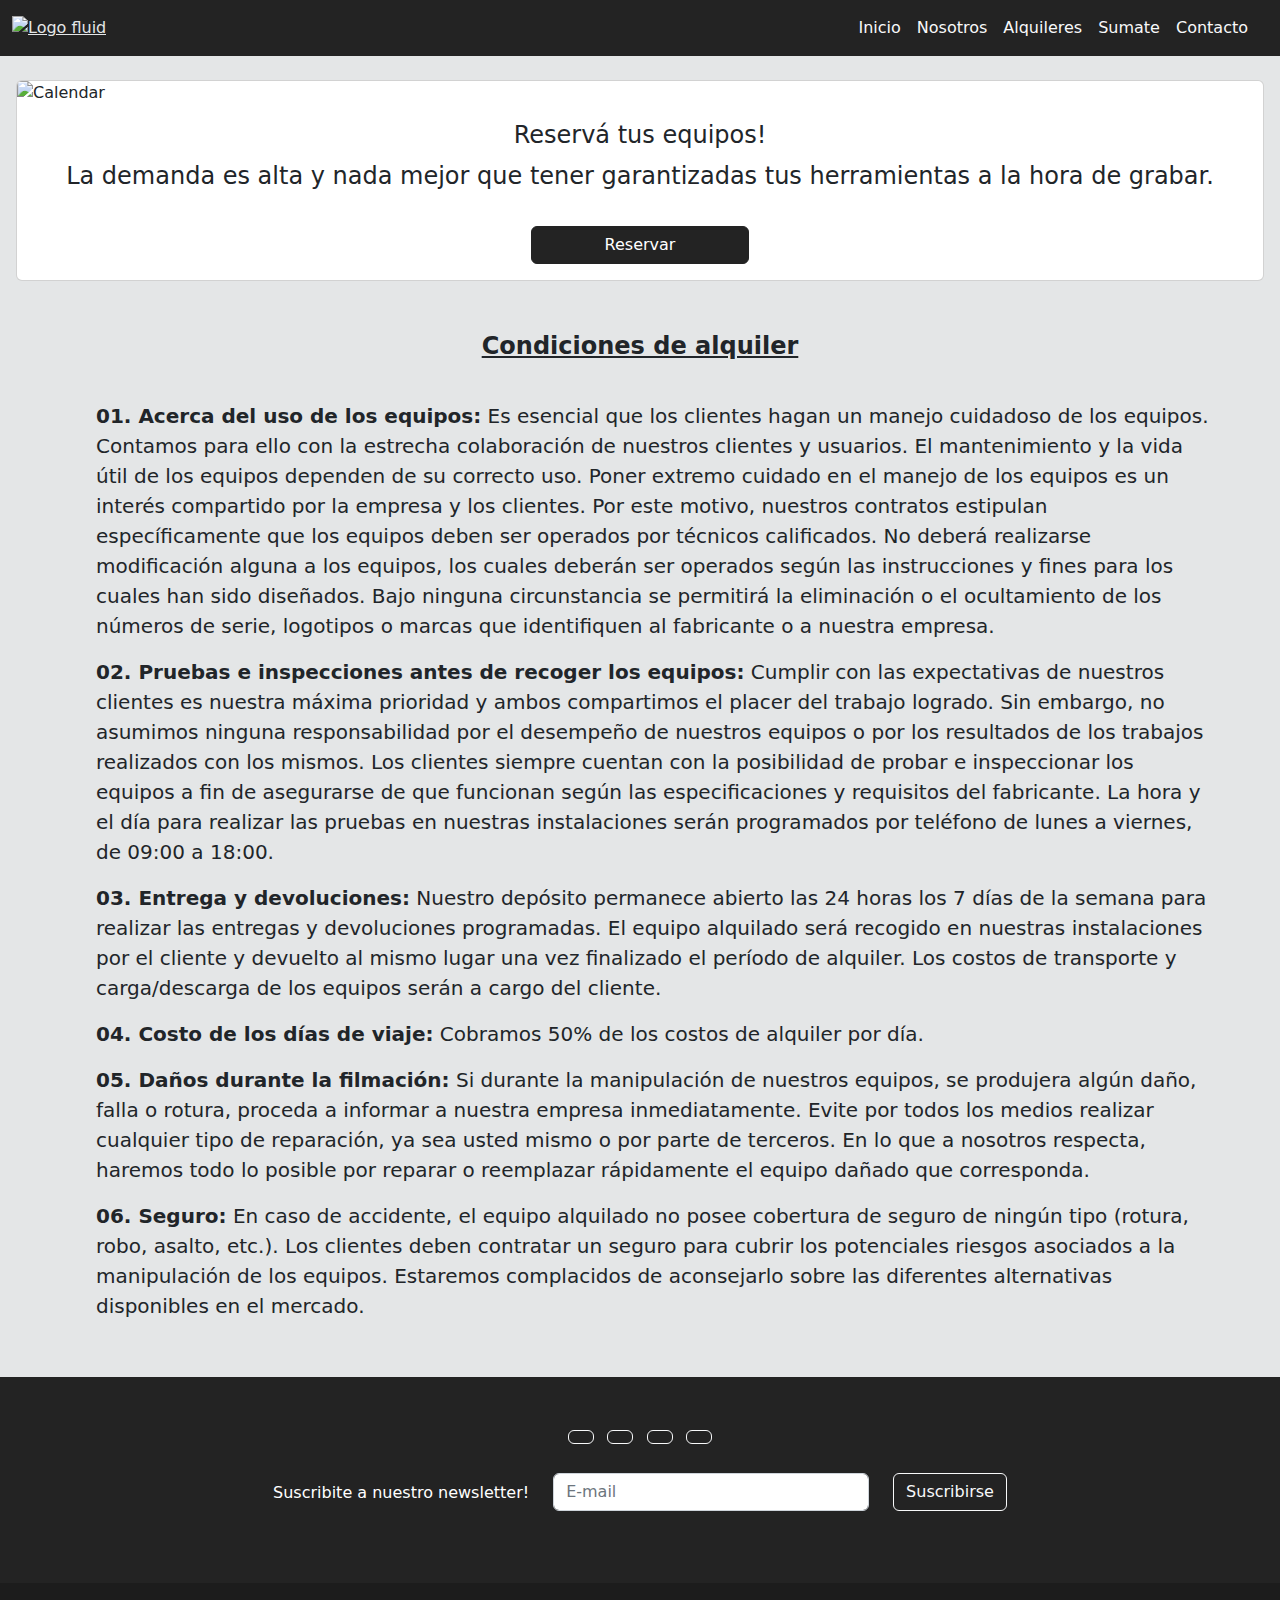
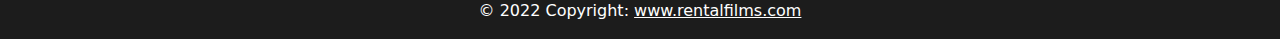
==== commit 40744da7: "Update" ====
--- a/alquileres.html
+++ b/alquileres.html
@@ -36,13 +36,11 @@
         <div class="container-fluid">
           <div style="width: 150px">
             <a href="./index.html">
-              <h1>
-                <img
-                  class="img-fluid w-100 m-auto hidden lg-up"
-                  src="./Images/logo_rental_films_white.png"
-                  alt="Logo fluid"
-                />
-              </h1>
+              <img
+                class="img-fluid w-100 m-auto hidden lg-up"
+                src="./Images/logo_rental_films_white.png"
+                alt="Logo fluid"
+              />
             </a>
           </div>
           <button
@@ -90,6 +88,31 @@
     </header>
     <!-- Fin Header -->
     <main>
+      <div class="cards w-100" ;>
+        <div class="card">
+          <img
+            src="./Images/calendario_2.jpg"
+            class="card-img-top"
+            alt="Calendar"
+          />
+          <div class="card-body">
+            <h5 class="card-title fs-4 d-flex justify-content-center">
+              Reservá tus equipos!
+            </h5>
+            <p class="card-text fs-4 d-flex justify-content-center">
+              La demanda es alta y nada mejor que tener garantizadas
+              tus herramientas a la hora de grabar.
+            </p>
+          </div>
+          <div class="button">
+            <a
+              href="https://calendar.google.com/calendar/u/0/r?pli=1"
+              class="btn btn-dark d-flex justify-content-center"
+              >Reservar</a
+            >
+          </div>
+        </div>
+      </div>
       <div class="alquileres_condiciones">
         <h1><b> Condiciones de alquiler </b></h1>
       </div>
--- a/css/style.css
+++ b/css/style.css
@@ -8418,6 +8418,19 @@
 /* Mixin Font Size */
 /* Mixin box-shadow */
 /* Mobile & Tablet */
+.card {
+  margin: 0 auto; }
+
+.cards {
+  padding-top: 1rem;
+  padding-left: 1rem;
+  padding-right: 1rem; }
+
+.button {
+  margin: 0 auto;
+  width: 40%;
+  padding: 1rem; }
+
 .alquileres_condiciones {
   text-decoration: underline;
   margin: 0 auto;
@@ -8432,7 +8445,7 @@
     font-size: 18px; }
     @media screen and (min-width: 576px) {
       .alquileres_condiciones h1, .alquileres_condiciones .h1 {
-        font-size: 20px; } }
+        font-size: 18px; } }
     @media screen and (min-width: 768px) {
       .alquileres_condiciones h1, .alquileres_condiciones .h1 {
         font-size: 22px; } }
@@ -8473,10 +8486,27 @@
     justify-content: center;
     align-items: center;
     width: 100%;
-    height: 200px;
-    padding-top: 80px; } }
+    height: 100px; }
+  .card {
+    margin: 0 auto; }
+  .cards {
+    padding-top: 5rem; }
+  .card-title h5, .card-title .h5 {
+    display: flex;
+    flex-direction: column;
+    justify-content: center; }
+  .button {
+    margin: 0 auto;
+    width: 20%; } }
 
 /* Mobile */
+.titulo {
+  text-decoration: underline;
+  display: flex;
+  justify-content: center; }
+  .titulo h1, .titulo .h1 {
+    font-size: 18px; }
+
 .main_contacto {
   display: flex;
   flex-direction: column;
@@ -8524,6 +8554,12 @@
 
 /* Media Query Tablet */
 @media screen and (min-width: 768px) and (max-width: 1024px) {
+  .titulo {
+    text-decoration: underline;
+    display: flex;
+    justify-content: center; }
+    .titulo h1, .titulo .h1 {
+      font-size: 24px; }
   .contacto_forms {
     height: 160px; }
     .contacto_forms_img {
@@ -8546,12 +8582,19 @@
     height: 600px; }
     .contacto_mapa img {
       width: 70%; }
+  .titulo {
+    text-decoration: underline;
+    padding-top: 20px;
+    display: flex;
+    justify-content: center; }
+    .titulo h1, .titulo .h1 {
+      font-size: 24px; }
   .contacto_forms {
     height: 250px;
     display: flex;
     flex-direction: row;
     justify-content: center;
-    padding-top: 80px;
+    padding-top: 20px;
     gap: 20px; }
     .contacto_forms_labels {
       display: flex;
@@ -8601,7 +8644,6 @@
   width: 100%;
   height: 100%; }
   .nosotros_main_text {
-    margin: 0 auto;
     height: 100%;
     line-height: 2; }
     @media screen and (min-width: 576px) {
@@ -8613,6 +8655,53 @@
     @media screen and (min-width: 1024px) {
       .nosotros_main_text {
         font-size: 20px; } }
+  .nosotros_main_lasttext {
+    height: 100%;
+    line-height: 2;
+    padding: 2rem; }
+    @media screen and (min-width: 576px) {
+      .nosotros_main_lasttext p {
+        font-size: 16px; } }
+    @media screen and (min-width: 768px) {
+      .nosotros_main_lasttext p {
+        font-size: 18px; } }
+    @media screen and (min-width: 1024px) {
+      .nosotros_main_lasttext p {
+        font-size: 20px; } }
+
+.nosotros_title {
+  text-decoration: underline;
+  display: flex;
+  justify-content: center;
+  padding-top: 20px; }
+  .nosotros_title h1, .nosotros_title .h1 {
+    font-size: 18px; }
+    @media screen and (min-width: 576px) {
+      .nosotros_title h1, .nosotros_title .h1 {
+        font-size: 18px; } }
+    @media screen and (min-width: 768px) {
+      .nosotros_title h1, .nosotros_title .h1 {
+        font-size: 22px; } }
+    @media screen and (min-width: 1024px) {
+      .nosotros_title h1, .nosotros_title .h1 {
+        font-size: 28px; } }
+
+@media (min-width: 1024px) {
+  .nosotros_main_text {
+    display: grid;
+    grid-template-columns: 1fr 1fr;
+    grid-template-rows: 1fr 1fr;
+    gap: 2rem 2rem; }
+    .nosotros_main_text_imgfs {
+      display: flex;
+      justify-content: center; }
+  .carousel {
+    display: flex;
+    flex-direction: column;
+    justify-content: center;
+    padding-top: 5rem; }
+  .nosotros_title {
+    padding-bottom: 5rem; } }
 
 /* Mobile */
 .sumate_trabaja {
@@ -8626,7 +8715,6 @@
     font-size: 18px;
     text-decoration: underline; }
   .sumate_trabaja_p {
-    padding-bottom: 20px;
     padding-top: 15px;
     margin: 0 auto;
     align-items: center;
@@ -8642,23 +8730,14 @@
         font-size: 20px; } }
 
 .sumate_forms {
-  width: 100%;
-  display: flex;
-  flex-direction: row;
-  justify-content: center;
-  height: 240px;
-  gap: 30px; }
-  .sumate_forms_labels {
-    display: flex;
-    flex-direction: column;
-    font-size: 16px;
-    gap: 5px; }
+  width: 100%; }
   .sumate_forms_inputs {
     display: flex;
-    gap: 9px;
+    gap: 12.5px;
     flex-direction: column; }
   .sumate_forms_inputs_box {
-    width: 200px;
+    margin: 0 auto;
+    width: 250px;
     height: 20px; }
   .sumate_forms_sexo {
     display: flex;
@@ -8691,6 +8770,21 @@
   width: 80%;
   height: 120px; }
 
+.sumate_labels_and_inputs {
+  display: flex;
+  padding-left: 1rem;
+  padding-right: 1rem;
+  padding-bottom: 1rem; }
+
+.sumate_forms_img {
+  width: 100%; }
+
+.sumate_forms_img_container {
+  margin: 0 auto;
+  display: block;
+  width: 100%;
+  padding: 1rem; }
+
 /* Media Query Tablet */
 @media screen and (min-width: 768px) and (max-width: 1024px) {
   .sumate_trabaja h1, .sumate_trabaja .h1 {
@@ -8708,10 +8802,12 @@
   .sumate_trabaja_p {
     padding-top: 0px; }
   .sumate_forms {
-    height: 260px; }
+    align-items: center;
+    height: 100%; }
     .sumate_forms_inputs_box {
       width: 300px;
-      height: 20px; }
+      height: 20px;
+      margin: 0 auto; }
   .sumate_textarea {
     width: 660px;
     height: 120px; }
@@ -8721,7 +8817,17 @@
     width: 2%; }
   .sumate h1, .sumate .h1 {
     font-size: 24px;
-    text-decoration: underline; } }
+    text-decoration: underline; }
+  .sumate_forms_img {
+    width: 100%; }
+  .sumate_forms_img_container {
+    margin: 0 auto;
+    display: block;
+    width: 100%;
+    padding: 3rem; }
+  .sumate_labels_and_inputs {
+    display: flex;
+    gap: 2rem; } }
 
 /* Mobile */
 body, .imagenportada, .main_maspedidos_cam {
@@ -8866,12 +8972,13 @@
     font-size: 24px; }
   .arribos_oferta {
     width: 100%;
-    height: 800px;
+    height: 100%;
     display: grid;
     grid-template-columns: 1fr 1fr;
-    grid-template-rows: 1fr 1fr;
+    grid-template-rows: 1fr;
     grid-template-areas: "nuevos_arribos oferta_del_mes" "promo_estudiantes promo_estudiantes";
     padding-top: 50px;
+    padding-bottom: 20px;
     justify-items: center;
     gap: 20px 10px; }
   .nuevos_arribos {
